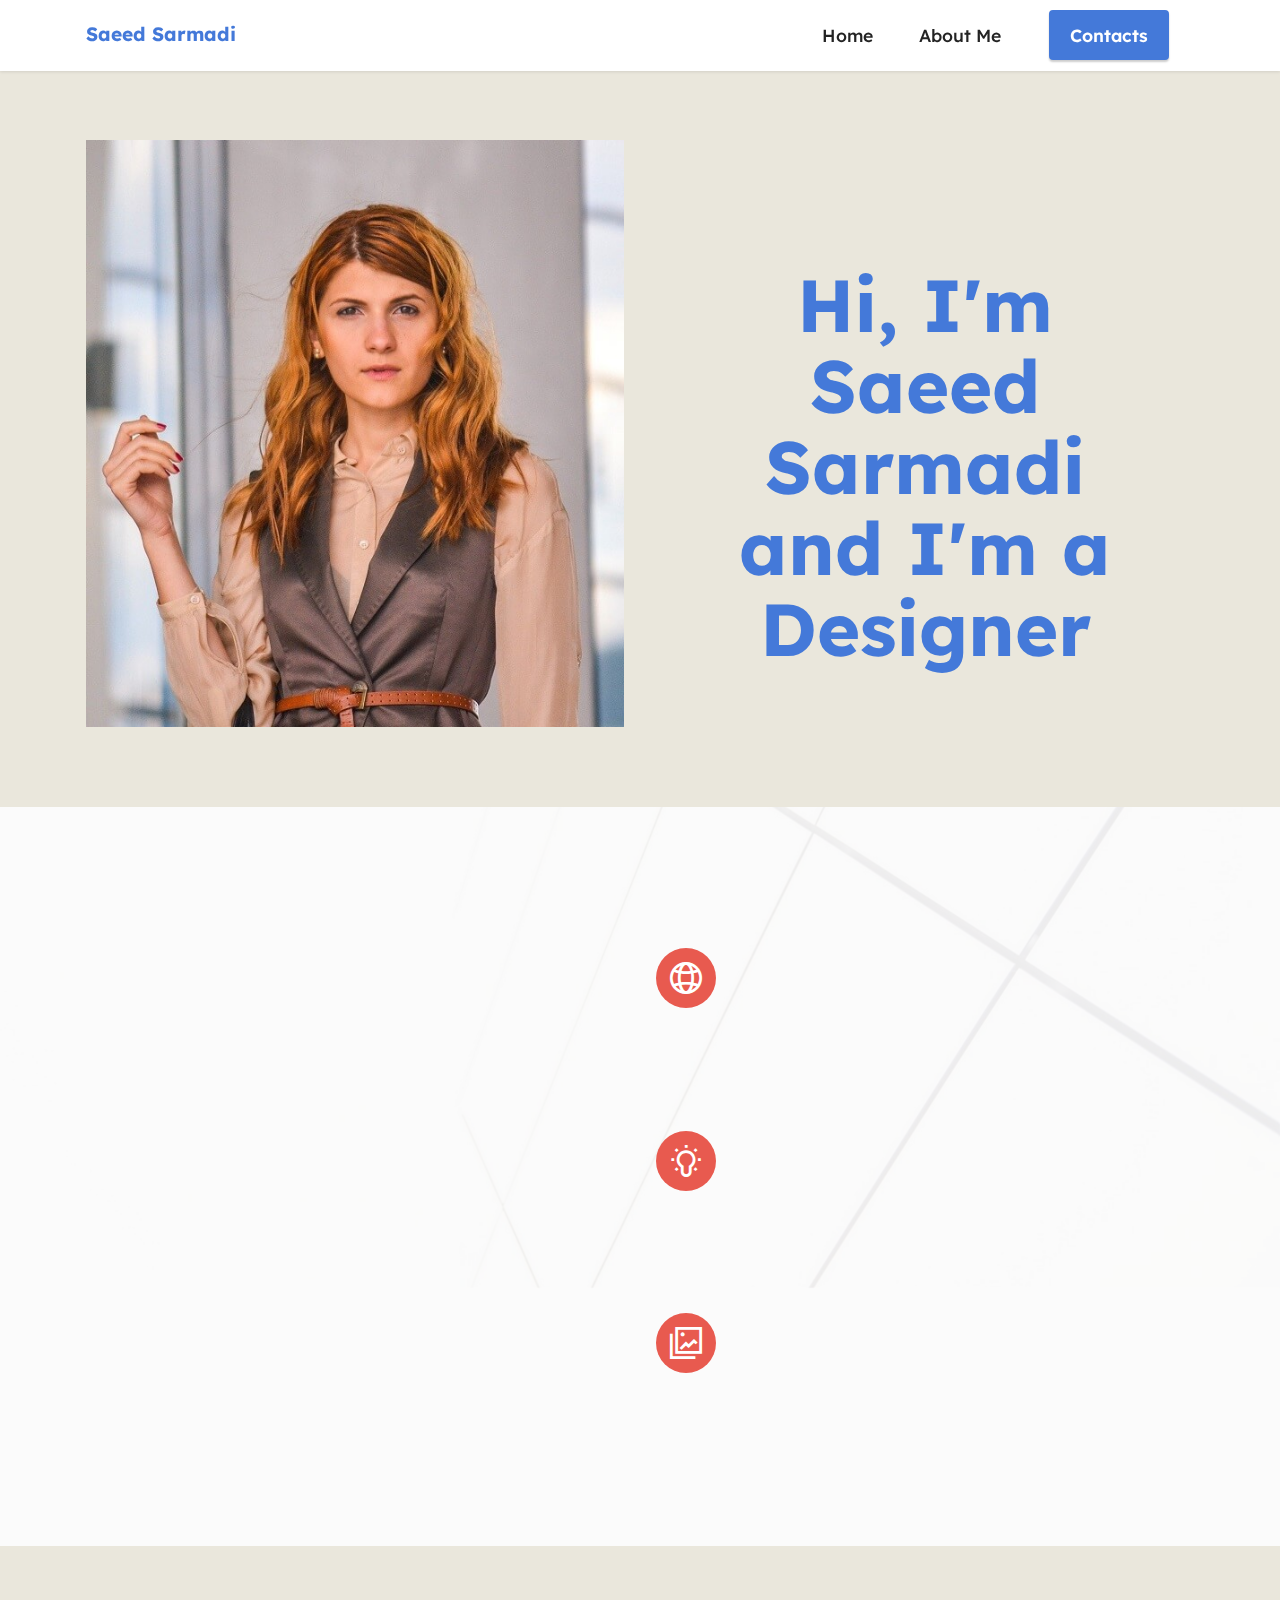
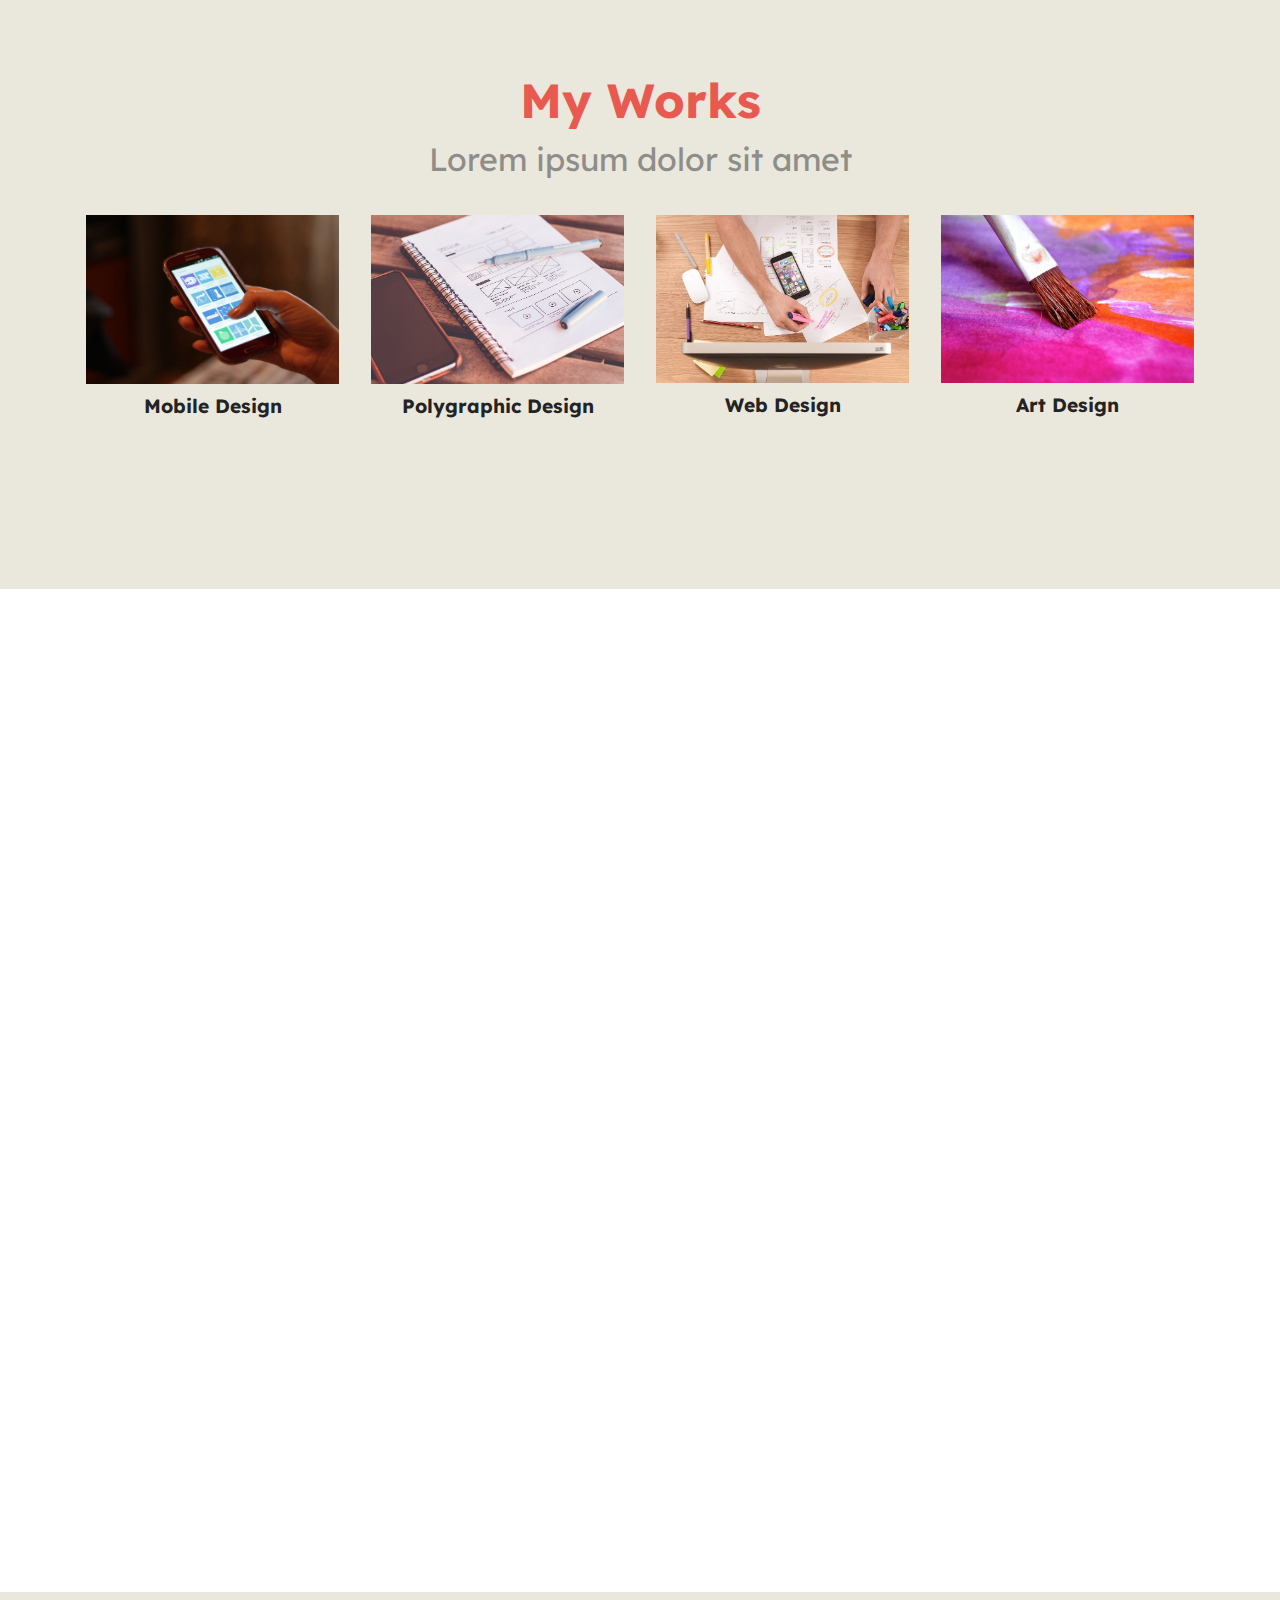
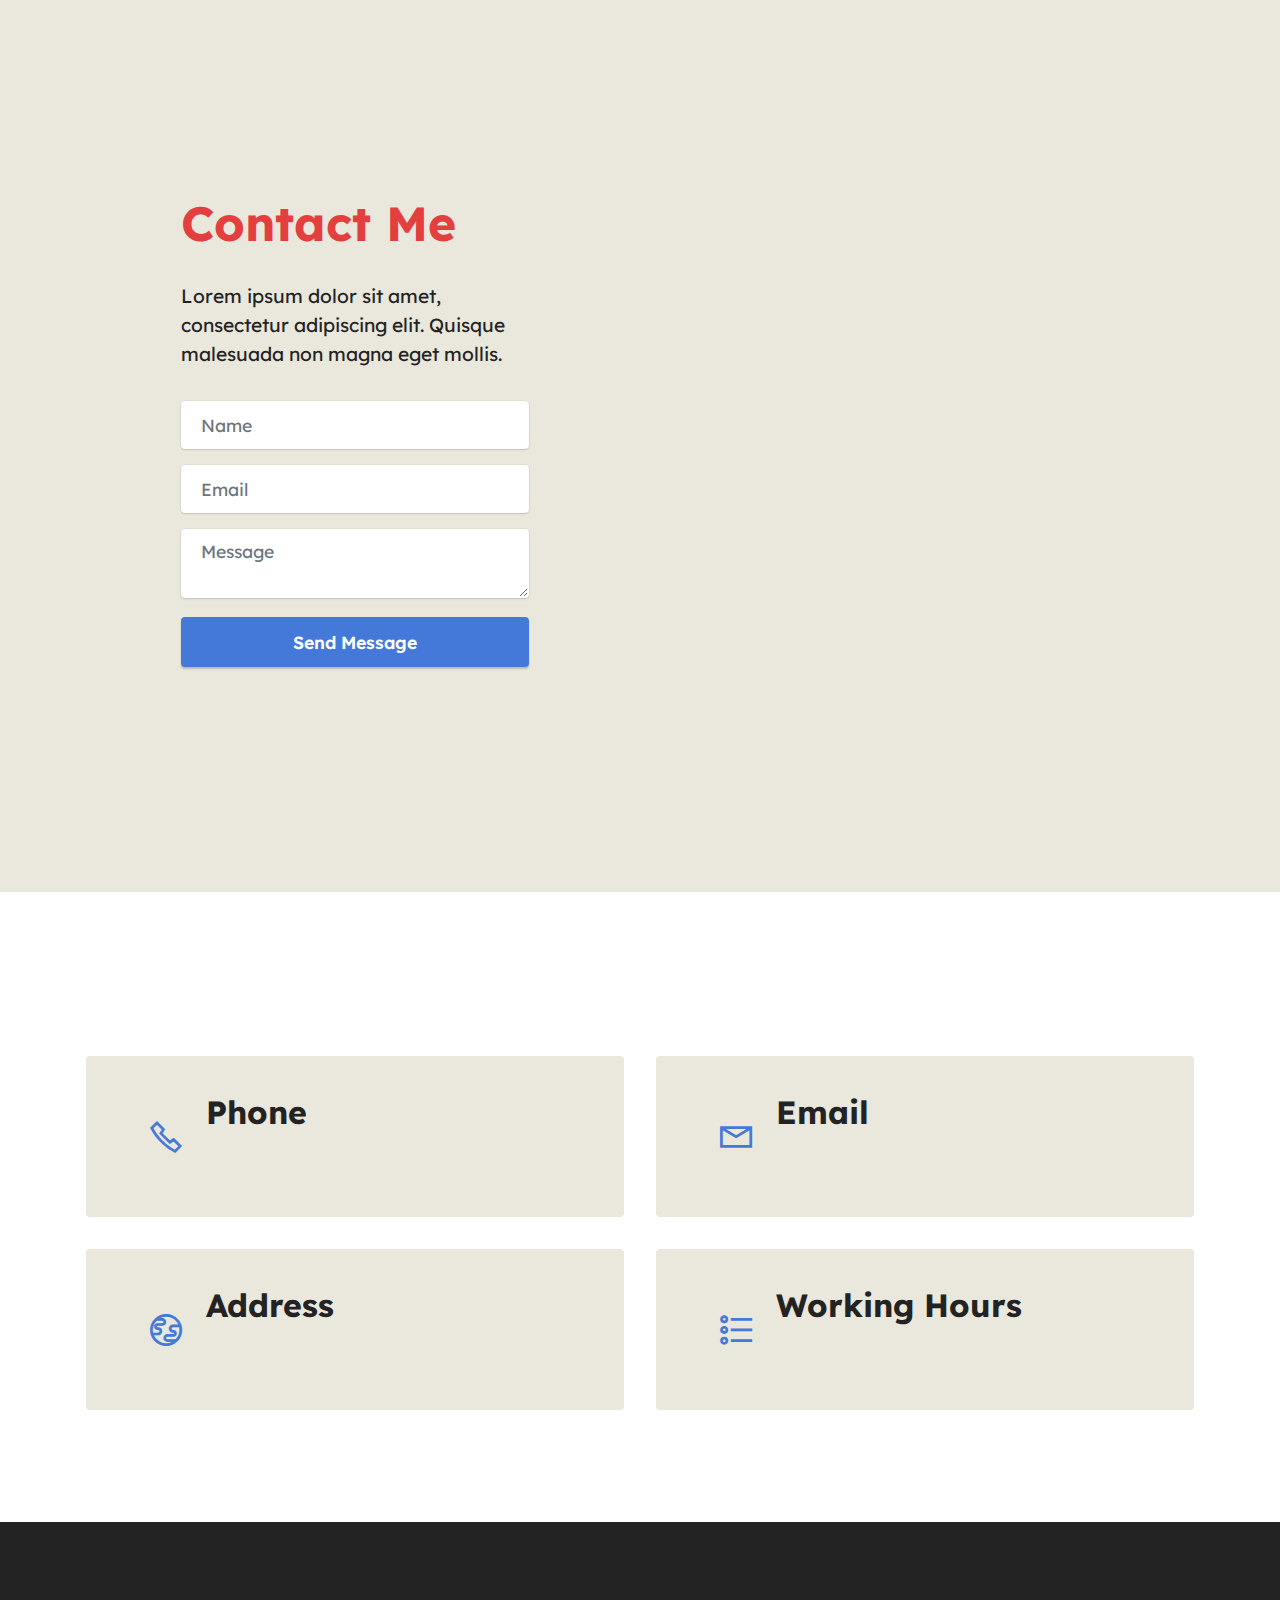
==== index.html @ f4307f9c "first commit" ====
<!DOCTYPE html>
<html  >
<head>
  <!-- Site made with Mobirise Website Builder v5.9.4, https://mobirise.com -->
  <meta charset="UTF-8">
  <meta http-equiv="X-UA-Compatible" content="IE=edge">
  <meta name="generator" content="Mobirise v5.9.4, mobirise.com">
  <meta name="viewport" content="width=device-width, initial-scale=1, minimum-scale=1">
  <link rel="shortcut icon" href="assets/images/logo.png" type="image/x-icon">
  <meta name="description" content="">
  
  
  <title>Home</title>
  <link rel="stylesheet" href="assets/web/assets/mobirise-icons2/mobirise2.css">
  <link rel="stylesheet" href="assets/bootstrap/css/bootstrap.min.css">
  <link rel="stylesheet" href="assets/bootstrap/css/bootstrap-grid.min.css">
  <link rel="stylesheet" href="assets/bootstrap/css/bootstrap-reboot.min.css">
  <link rel="stylesheet" href="assets/parallax/jarallax.css">
  <link rel="stylesheet" href="assets/animatecss/animate.css">
  <link rel="stylesheet" href="assets/dropdown/css/style.css">
  <link rel="stylesheet" href="assets/socicon/css/styles.css">
  <link rel="stylesheet" href="assets/theme/css/style.css">
  <link rel="preload" href="https://fonts.googleapis.com/css?family=Lexend:100,200,300,400,500,600,700,800,900&display=swap" as="style" onload="this.onload=null;this.rel='stylesheet'">
  <noscript><link rel="stylesheet" href="https://fonts.googleapis.com/css?family=Lexend:100,200,300,400,500,600,700,800,900&display=swap"></noscript>
  <link rel="preload" as="style" href="assets/mobirise/css/mbr-additional.css"><link rel="stylesheet" href="assets/mobirise/css/mbr-additional.css" type="text/css">

  
  
  
</head>
<body>
  
  <section data-bs-version="5.1" class="menu menu2 cid-sFF0ciwnEL" once="menu" id="menu2-0">
    
    <nav class="navbar navbar-dropdown navbar-fixed-top navbar-expand-lg">
        <div class="container">
            <div class="navbar-brand">
                
                <span class="navbar-caption-wrap"><a class="navbar-caption text-primary display-7" href="https://mobiri.se">Saeed Sarmadi</a></span>
            </div>
            <button class="navbar-toggler" type="button" data-toggle="collapse" data-bs-toggle="collapse" data-target="#navbarSupportedContent" data-bs-target="#navbarSupportedContent" aria-controls="navbarNavAltMarkup" aria-expanded="false" aria-label="Toggle navigation">
                <div class="hamburger">
                    <span></span>
                    <span></span>
                    <span></span>
                    <span></span>
                </div>
            </button>
            <div class="collapse navbar-collapse" id="navbarSupportedContent">
                <ul class="navbar-nav nav-dropdown" data-app-modern-menu="true"><li class="nav-item"><a class="nav-link link text-black text-primary display-4" href="#top">Home</a></li>
                    <li class="nav-item"><a class="nav-link link text-black text-primary display-4" href="index.html#image1-b">About Me</a></li></ul>
                
                <div class="navbar-buttons mbr-section-btn"><a class="btn btn-secondary display-4" href="index.html#form4-6">
                        Contacts</a></div>
            </div>
        </div>
    </nav>
</section>

<section data-bs-version="5.1" class="header11 cid-sFF0SGinka" id="header11-1">

    

    

    <div class="container">
        <div class="row justify-content-center">
            <div class="col-12 col-md-6 image-wrapper">
                <img class="w-100" src="assets/images/mbr.jpeg" alt="Mobirise Website Builder">
            </div>
            <div class="col-12 col-md">
                <div class="text-wrapper text-center">
                    <h1 class="mbr-section-title mbr-fonts-style mb-3 display-1">
                        <strong>
</strong><div><strong><br></strong></div><div><strong>Hi, I'm Saeed Sarmadi and I'm a Designer</strong></div></h1>
                    
                    
                </div>
            </div>
        </div>
    </div>
</section>

<section data-bs-version="5.1" class="features12 cid-sFF3eJNZDT mbr-parallax-background" id="features13-2">

    
    <div class="mbr-overlay" style="opacity: 0.8; background-color: rgb(250, 250, 250);">
    </div>
    <div class="container">
        <div class="row justify-content-center">
            <div class="col-12 col-lg-6">
                <div class="card-wrapper">
                    <div class="card-box align-left">
                        <h4 class="card-title mbr-fonts-style mb-4 display-1"><strong>What can i do?</strong></h4>
                        <p class="mbr-text mbr-fonts-style mb-4 display-7">
                            Use Mobirise website building software to create multiple sites for commercial and non-profit projects.</p>
                        <div class="mbr-section-btn"><a class="btn btn-primary display-4" href="https://mobiri.se">See my Jobs</a></div>
                    </div>
                </div>
            </div>
            <div class="col-12 col-lg-6">
                <div class="item mbr-flex">
                    <div class="icon-box">
                        <span class="mbr-iconfont mobi-mbri-globe-2 mobi-mbri"></span>
                    </div>
                    <div class="text-box">
                        <h4 class="icon-title mbr-black mbr-fonts-style display-7">
                            <strong>Web Design</strong></h4>
                        <h5 class="icon-text mbr-black mbr-fonts-style display-4">Lorem ipsum dolor sit amet, consectetur adipiscing elit. Quisque malesuada non magna eget mollis. Quisque vehicula, lorem quis sollicitudin mollis, elit enim aliquet lorem,&nbsp;</h5>
                    </div>
                </div>
                <div class="item mbr-flex">
                    <div class="icon-box">
                        <span class="mbr-iconfont mobi-mbri-idea mobi-mbri"></span>
                    </div>
                    <div class="text-box">
                        <h4 class="icon-title mbr-black mbr-fonts-style display-7">
                            <strong>Art Design</strong></h4>
                        <h5 class="icon-text mbr-black mbr-fonts-style display-4">Lorem ipsum dolor sit amet, consectetur adipiscing elit. Quisque malesuada non magna eget mollis. Quisque vehicula, lorem quis sollicitudin mollis, elit enim aliquet lorem,&nbsp;</h5>
                    </div>
                </div>
                <div class="item mbr-flex">
                    <div class="icon-box">
                        <span class="mbr-iconfont mobi-mbri-photo mobi-mbri"></span>
                    </div>
                    <div class="text-box">
                        <h4 class="icon-title mbr-black mbr-fonts-style display-7"><strong>Polygraphic Design</strong></h4>
                        <h5 class="icon-text mbr-black mbr-fonts-style display-4">Lorem ipsum dolor sit amet, consectetur adipiscing elit. Quisque malesuada non magna eget mollis. Quisque vehicula, lorem quis sollicitudin mollis, elit enim aliquet lorem,&nbsp;</h5>
                    </div>
                </div>
            </div>
        </div>
    </div>
</section>

<section data-bs-version="5.1" class="gallery5 mbr-gallery cid-sFF3kfZheU" id="gallery5-3">
    

    

    <div class="container">
        <div class="mbr-section-head">
            <h3 class="mbr-section-title mbr-fonts-style align-center m-0 display-2"><strong>My Works</strong></h3>
            <h4 class="mbr-section-subtitle mbr-fonts-style align-center mb-0 mt-2 display-5">Lorem ipsum dolor sit amet</h4>
        </div>
        <div class="row mbr-gallery mt-4">
            <div class="col-12 col-md-6 col-lg-3 item gallery-image">
                <div class="item-wrapper" data-toggle="modal" data-bs-toggle="modal" data-target="#tPOtA8NbOg-modal" data-bs-target="#tPOtA8NbOg-modal">
                    <img class="w-100" src="assets/images/mbr-596x397.jpg" alt="Mobirise Website Builder" data-slide-to="0" data-bs-slide-to="0" data-target="#lb-tPOtA8NbOg" data-bs-target="#lb-tPOtA8NbOg">
                    <div class="icon-wrapper">
                        <span class="mobi-mbri mobi-mbri-search mbr-iconfont mbr-iconfont-btn"></span>
                    </div>
                </div>
                <h6 class="mbr-item-subtitle mbr-fonts-style align-center mb-2 mt-2 display-7"><strong>Mobile Design</strong></h6>
            </div>
            <div class="col-12 col-md-6 col-lg-3 item gallery-image">
                <div class="item-wrapper" data-toggle="modal" data-bs-toggle="modal" data-target="#tPOtA8NbOg-modal" data-bs-target="#tPOtA8NbOg-modal">
                    <img class="w-100" src="assets/images/mbr-3.jpg" alt="Mobirise Website Builder" data-slide-to="1" data-bs-slide-to="1" data-target="#lb-tPOtA8NbOg" data-bs-target="#lb-tPOtA8NbOg">
                    <div class="icon-wrapper">
                        <span class="mobi-mbri mobi-mbri-search mbr-iconfont mbr-iconfont-btn"></span>
                    </div>
                </div>
                <h6 class="mbr-item-subtitle mbr-fonts-style align-center mb-2 mt-2 display-7"><strong>Polygraphic Design</strong></h6>
            </div>
            <div class="col-12 col-md-6 col-lg-3 item gallery-image">
                <div class="item-wrapper" data-toggle="modal" data-bs-toggle="modal" data-target="#tPOtA8NbOg-modal" data-bs-target="#tPOtA8NbOg-modal">
                    <img class="w-100" src="assets/images/mbr-4.jpg" alt="Mobirise Website Builder" data-slide-to="2" data-bs-slide-to="2" data-target="#lb-tPOtA8NbOg" data-bs-target="#lb-tPOtA8NbOg">
                    <div class="icon-wrapper">
                        <span class="mobi-mbri mobi-mbri-search mbr-iconfont mbr-iconfont-btn"></span>
                    </div>
                </div>
                <h6 class="mbr-item-subtitle mbr-fonts-style align-center mb-2 mt-2 display-7"><strong>Web Design</strong></h6>
            </div>
            <div class="col-12 col-md-6 col-lg-3 item gallery-image">
                <div class="item-wrapper" data-toggle="modal" data-bs-toggle="modal" data-target="#tPOtA8NbOg-modal" data-bs-target="#tPOtA8NbOg-modal">
                    <img class="w-100" src="assets/images/mbr-6.jpg" alt="Mobirise Website Builder" data-slide-to="3" data-bs-slide-to="3" data-target="#lb-tPOtA8NbOg" data-bs-target="#lb-tPOtA8NbOg">
                    <div class="icon-wrapper">
                        <span class="mobi-mbri mobi-mbri-search mbr-iconfont mbr-iconfont-btn"></span>
                    </div>
                </div>
                <h6 class="mbr-item-subtitle mbr-fonts-style align-center mb-2 mt-2 display-7"><strong>Art Design</strong></h6>
            </div>
        </div>

        <div class="modal mbr-slider" tabindex="-1" role="dialog" aria-hidden="true" id="tPOtA8NbOg-modal">
            <div class="modal-dialog" role="document">
                <div class="modal-content">
                    <div class="modal-body">
                        <div class="carousel slide" id="lb-tPOtA8NbOg" data-interval="5000" data-bs-interval="5000">
                            <div class="carousel-inner">
                                <div class="carousel-item active">
                                    <img class="d-block w-100" src="assets/images/mbr-596x397.jpg" alt="Mobirise Website Builder">
                                </div>
                                <div class="carousel-item">
                                    <img class="d-block w-100" src="assets/images/mbr-3.jpg" alt="Mobirise Website Builder">
                                </div>
                                <div class="carousel-item">
                                    <img class="d-block w-100" src="assets/images/mbr-4.jpg" alt="Mobirise Website Builder">
                                </div>
                                <div class="carousel-item">
                                    <img class="d-block w-100" src="assets/images/mbr-6.jpg" alt="Mobirise Website Builder">
                                </div>
                            </div>
                            <ol class="carousel-indicators">
                                <li data-slide-to="0" data-bs-slide-to="0" class="active" data-target="#lb-tPOtA8NbOg" data-bs-target="#lb-tPOtA8NbOg"></li>
                                <li data-slide-to="1" data-bs-slide-to="1" data-target="#lb-tPOtA8NbOg" data-bs-target="#lb-tPOtA8NbOg"></li>
                                <li data-slide-to="2" data-bs-slide-to="2" data-target="#lb-tPOtA8NbOg" data-bs-target="#lb-tPOtA8NbOg"></li>
                                <li data-slide-to="3" data-bs-slide-to="3" data-target="#lb-tPOtA8NbOg" data-bs-target="#lb-tPOtA8NbOg"></li>
                            </ol>
                            <a role="button" href="" class="close" data-dismiss="modal" data-bs-dismiss="modal" aria-label="Close">
                            </a>
                            <a class="carousel-control-prev carousel-control" role="button" data-slide="prev" data-bs-slide="prev" href="#lb-tPOtA8NbOg">
                                <span class="mobi-mbri mobi-mbri-arrow-prev" aria-hidden="true"></span>
                                <span class="sr-only visually-hidden">Previous</span>
                            </a>
                            <a class="carousel-control-next carousel-control" role="button" data-slide="next" data-bs-slide="next" href="#lb-tPOtA8NbOg">
                                <span class="mobi-mbri mobi-mbri-arrow-next" aria-hidden="true"></span>
                                <span class="sr-only visually-hidden">Next</span>
                            </a>
                        </div>
                    </div>
                </div>
            </div>
        </div>
    </div>
</section>

<section data-bs-version="5.1" class="image1 cid-sFF75ZhH2d" id="image1-b">
    

    

    <div class="container">
        <div class="row align-items-center">
            <div class="col-12 col-lg-6">
                <div class="image-wrapper">
                    <img src="assets/images/mbr-3.jpeg" alt="Mobirise Website Builder">
                    
                </div>
            </div>
            <div class="col-12 col-lg">
                <div class="text-wrapper">
                    <h3 class="mbr-section-title mbr-fonts-style mb-3 display-2">
                        <strong>About Me</strong></h3>
                    <p class="mbr-text mbr-fonts-style display-7">Lorem ipsum dolor sit amet, consectetur adipiscing elit. Quisque malesuada non magna eget mollis. Quisque vehicula, lorem quis sollicitudin mollis, elit enim aliquet lorem, vitae maximus turpis tortor a massa. Phasellus id felis a libero condimentum semper sed sit amet arcu. Suspendisse porta dapibus rhoncus. Orci varius natoque penatibus et magnis dis parturient montes, nascetur ridiculus mus.&nbsp;<br>
<br>Suspendisse porta augue in massa euismod, vitae bibendum tellus vestibulum. Phasellus egestas eu neque in mattis. Sed ultricies massa sit amet mollis molestie. Donec dignissim ut lectus sit amet sodales. Integer condimentum dui posuere feugiat finibus. Morbi ligula ante, tempor id dictum ut, dapibus ut nulla. Duis lorem orci, maximus ut tempor non, bibendum eu odio. Cras non metus lectus. Donec vulputate, dui eu ultricies consectetur, est mi tincidunt augue, nec blandit ex nunc sit amet nisl. Nam nibh libero, laoreet interdum blandit vitae, convallis at eros. Aliquam id ex eu magna eleifend facilisis id in risus.</p>
                </div>
            </div>
        </div>
    </div>
</section>

<section data-bs-version="5.1" class="form4 cid-sFF3qL4anb mbr-fullscreen" id="form4-6">

    

    

    <div class="container">
        <div class="row content-wrapper justify-content-center">
            <div class="col-lg-4 offset-lg-1 mbr-form" data-form-type="formoid">
<!--Formbuilder Form-->
<form action="https://mobirise.eu/" method="POST" class="mbr-form form-with-styler" data-form-title="Form Name"><input type="hidden" name="email" data-form-email="true" value="l1pAMgzDBM5Q8cCVy6Zzg2jvqshGVeWscsg3idRzGBzFAwQoeuyy9703PHn36xmCWUkAUX8hFzzl2yGCusIaQM/d/BE6Uei/AnaNVa0RKMrcIxPN0oxM8kXmWzLWpBKs">
<div class="row">
<div hidden="hidden" data-form-alert="" class="alert alert-success col-12">Thanks for filling out the form!</div>
<div hidden="hidden" data-form-alert-danger="" class="alert alert-danger col-12">Oops...! some problem!</div>
</div>
<div class="dragArea row">
<div class="col-lg-12 col-md-12 col-sm-12">
<h1 class="mbr-section-title mb-4 display-2"><strong>Contact Me</strong></h1>
</div>
<div class="col-lg-12 col-md-12 col-sm-12">
<p class="mbr-text mbr-fonts-style mb-4 display-7"> Lorem ipsum dolor sit amet, consectetur adipiscing elit. Quisque malesuada non magna eget mollis.</p>
</div>
<div data-for="name" class="col-lg-12 col-md col-12 form-group mb-3">
<input type="text" name="name" placeholder="Name" data-form-field="name" class="form-control display-7" value="" id="name-form4-6">
</div>
<div data-for="email" class="col-lg-12 col-md col-12 form-group mb-3">
<input type="email" name="email" placeholder="Email" data-form-field="email" class="form-control display-7" value="" id="email-form4-6">
</div>
<div class="col-lg-12 col-md-12 col-sm-12 form-group" data-for="textarea">
<textarea name="textarea" placeholder="Message" data-form-field="textarea" class="form-control display-7" id="textarea-form4-6"></textarea>
</div>
<div class="col-12 col-md-auto mbr-section-btn"><button type="submit" class="btn btn-secondary display-4">Send Message</button></div>
</div>
</form><!--Formbuilder Form-->
</div>
            <div class="col-lg-6 offset-lg-1 col-12">
                <div class="image-wrapper">
                    <img class="w-100" src="assets/images/mbr-2.jpeg" alt="Mobirise Website Builder">
                </div>
            </div>
        </div>
    </div>
</section>

<section data-bs-version="5.1" class="contacts2 cid-sFF3B84VW8" id="contacts2-8">
    <!---->
    
    
    <div class="container">
        <div class="mbr-section-head">
            <h3 class="mbr-section-title mbr-fonts-style align-center mb-0 display-2">
                <strong>My Contacts</strong>
            </h3>
            
        </div>
        <div class="row justify-content-center mt-4">
            <div class="card col-12 col-md-6">
                <div class="card-wrapper">
                    <div class="image-wrapper">
                        <span class="mbr-iconfont mobi-mbri-phone mobi-mbri"></span>
                    </div>
                    <div class="text-wrapper">
                        <h6 class="card-title mbr-fonts-style mb-1 display-5">
                            <strong>Phone</strong>
                        </h6>
                        <p class="mbr-text mbr-fonts-style display-7">
                            <a href="tel:+12345678910" class="text-primary">0 (800) 123 45 67</a>
                        </p>
                    </div>
                </div>
            </div>
            <div class="card col-12 col-md-6">
                <div class="card-wrapper">
                    <div class="image-wrapper">
                        <span class="mbr-iconfont mobi-mbri-letter mobi-mbri"></span>
                    </div>
                    <div class="text-wrapper">
                        <h6 class="card-title mbr-fonts-style mb-1 display-5">
                            <strong>Email</strong>
                        </h6>
                        <p class="mbr-text mbr-fonts-style display-7">
                            <a href="mailto:info@site.com" class="text-primary">info@site.com</a>
                        </p>
                    </div>
                </div>
            </div>
            <div class="card col-12 col-md-6">
                <div class="card-wrapper">
                    <div class="image-wrapper">
                        <span class="mbr-iconfont mobi-mbri-globe mobi-mbri"></span>
                    </div>
                    <div class="text-wrapper">
                        <h6 class="card-title mbr-fonts-style mb-1 display-5">
                            <strong>Address</strong>
                        </h6>
                        <p class="mbr-text mbr-fonts-style display-7">
                            4100 Ross Street, Okawville, IL
                        </p>
                    </div>
                </div>
            </div>
            <div class="card col-12 col-md-6">
                <div class="card-wrapper">
                    <div class="image-wrapper">
                        <span class="mbr-iconfont mobi-mbri-bulleted-list mobi-mbri"></span>
                    </div>
                    <div class="text-wrapper">
                        <h6 class="card-title mbr-fonts-style mb-1 display-5">
                            <strong>Working Hours</strong>
                        </h6>
                        <p class="mbr-text mbr-fonts-style display-7">
                            9:00 - 18:00
                        </p>
                    </div>
                </div>
            </div>
        </div>
    </div>
</section>

<section data-bs-version="5.1" class="footer7 cid-sFF3CYc3p7" once="footers" id="footer7-9">

    

    

    <div class="container">
        <div class="media-container-row align-center mbr-white">
            <div class="col-12">
                <p class="mbr-text mb-0 mbr-fonts-style display-7">
                    © Copyright 2025 Mobirise - All Rights Reserved
                </p>
            </div>
        </div>
    </div>
</section><section class="display-7" style="padding: 0;align-items: center;justify-content: center;flex-wrap: wrap;    align-content: center;display: flex;position: relative;height: 4rem;"><a href="https://mobiri.se/593083" style="flex: 1 1;height: 4rem;position: absolute;width: 100%;z-index: 1;"><img alt="" style="height: 4rem;" src="[data-uri]"></a><p style="margin: 0;text-align: center;" class="display-7">&#8204;</p><a style="z-index:1" href="https://mobirise.com/html-editor.html">HTML Editor</a></section><script src="assets/bootstrap/js/bootstrap.bundle.min.js"></script>  <script src="assets/parallax/jarallax.js"></script>  <script src="assets/smoothscroll/smooth-scroll.js"></script>  <script src="assets/ytplayer/index.js"></script>  <script src="assets/dropdown/js/navbar-dropdown.js"></script>  <script src="assets/theme/js/script.js"></script>  <script src="assets/formoid/formoid.min.js"></script>  
  
  
  <input name="animation" type="hidden">
  </body>
</html>
---- assets/web/assets/mobirise-icons2/mobirise2.css ----
@font-face {
  font-family: 'Moririse2';
  font-display: swap;
  src:  url('mobirise2.eot?f2bix4');
  src:  url('mobirise2.eot?f2bix4#iefix') format('embedded-opentype'),
    url('mobirise2.ttf?f2bix4') format('truetype'),
    url('mobirise2.woff?f2bix4') format('woff'),
    url('mobirise2.svg?f2bix4#mobirise2') format('svg');
  font-weight: normal;
  font-style: normal;
}

[class^="mobi-"], [class*=" mobi-"] {
  /* use !important to prevent issues with browser extensions that change fonts */
  font-family: 'Moririse2' !important;
  speak: none;
  font-style: normal;
  font-weight: normal;
  font-variant: normal;
  text-transform: none;
  line-height: 1;

  /* Better Font Rendering =========== */
  -webkit-font-smoothing: antialiased;
  -moz-osx-font-smoothing: grayscale;
}

.mobi-mbri-add-submenu:before {
  content: "\e900";
}
.mobi-mbri-alert:before {
  content: "\e901";
}
.mobi-mbri-align-center:before {
  content: "\e902";
}
.mobi-mbri-align-justify:before {
  content: "\e903";
}
.mobi-mbri-align-left:before {
  content: "\e904";
}
.mobi-mbri-align-right:before {
  content: "\e905";
}
.mobi-mbri-android:before {
  content: "\e906";
}
.mobi-mbri-apple:before {
  content: "\e907";
}
.mobi-mbri-arrow-down:before {
  content: "\e908";
}
.mobi-mbri-arrow-next:before {
  content: "\e909";
}
.mobi-mbri-arrow-prev:before {
  content: "\e90a";
}
.mobi-mbri-arrow-up:before {
  content: "\e90b";
}
.mobi-mbri-bold:before {
  content: "\e90c";
}
.mobi-mbri-bookmark:before {
  content: "\e90d";
}
.mobi-mbri-bootstrap:before {
  content: "\e90e";
}
.mobi-mbri-briefcase:before {
  content: "\e90f";
}
.mobi-mbri-browse:before {
  content: "\e910";
}
.mobi-mbri-bulleted-list:before {
  content: "\e911";
}
.mobi-mbri-calendar:before {
  content: "\e912";
}
.mobi-mbri-camera:before {
  content: "\e913";
}
.mobi-mbri-cart-add:before {
  content: "\e914";
}
.mobi-mbri-cart-full:before {
  content: "\e915";
}
.mobi-mbri-cash:before {
  content: "\e916";
}
.mobi-mbri-change-style:before {
  content: "\e917";
}
.mobi-mbri-chat:before {
  content: "\e918";
}
.mobi-mbri-clock:before {
  content: "\e919";
}
.mobi-mbri-close:before {
  content: "\e91a";
}
.mobi-mbri-cloud:before {
  content: "\e91b";
}
.mobi-mbri-code:before {
  content: "\e91c";
}
.mobi-mbri-contact-form:before {
  content: "\e91d";
}
.mobi-mbri-credit-card:before {
  content: "\e91e";
}
.mobi-mbri-cursor-click:before {
  content: "\e91f";
}
.mobi-mbri-cust-feedback:before {
  content: "\e920";
}
.mobi-mbri-database:before {
  content: "\e921";
}
.mobi-mbri-delivery:before {
  content: "\e922";
}
.mobi-mbri-desktop:before {
  content: "\e923";
}
.mobi-mbri-devices:before {
  content: "\e924";
}
.mobi-mbri-down:before {
  content: "\e925";
}
.mobi-mbri-download-2:before {
  content: "\e926";
}
.mobi-mbri-download:before {
  content: "\e927";
}
.mobi-mbri-drag-n-drop-2:before {
  content: "\e928";
}
.mobi-mbri-drag-n-drop:before {
  content: "\e929";
}
.mobi-mbri-edit-2:before {
  content: "\e92a";
}
.mobi-mbri-edit:before {
  content: "\e92b";
}
.mobi-mbri-error:before {
  content: "\e92c";
}
.mobi-mbri-extension:before {
  content: "\e92d";
}
.mobi-mbri-features:before {
  content: "\e92e";
}
.mobi-mbri-file:before {
  content: "\e92f";
}
.mobi-mbri-flag:before {
  content: "\e930";
}
.mobi-mbri-folder:before {
  content: "\e931";
}
.mobi-mbri-gift:before {
  content: "\e932";
}
.mobi-mbri-github:before {
  content: "\e933";
}
.mobi-mbri-globe-2:before {
  content: "\e934";
}
.mobi-mbri-globe:before {
  content: "\e935";
}
.mobi-mbri-growing-chart:before {
  content: "\e936";
}
.mobi-mbri-hearth:before {
  content: "\e937";
}
.mobi-mbri-help:before {
  content: "\e938";
}
.mobi-mbri-home:before {
  content: "\e939";
}
.mobi-mbri-hot-cup:before {
  content: "\e93a";
}
.mobi-mbri-idea:before {
  content: "\e93b";
}
.mobi-mbri-image-gallery:before {
  content: "\e93c";
}
.mobi-mbri-image-slider:before {
  content: "\e93d";
}
.mobi-mbri-info:before {
  content: "\e93e";
}
.mobi-mbri-italic:before {
  content: "\e93f";
}
.mobi-mbri-key:before {
  content: "\e940";
}
.mobi-mbri-laptop:before {
  content: "\e941";
}
.mobi-mbri-layers:before {
  content: "\e942";
}
.mobi-mbri-left-right:before {
  content: "\e943";
}
.mobi-mbri-left:before {
  content: "\e944";
}
.mobi-mbri-letter:before {
  content: "\e945";
}
.mobi-mbri-like:before {
  content: "\e946";
}
.mobi-mbri-link:before {
  content: "\e947";
}
.mobi-mbri-lock:before {
  content: "\e948";
}
.mobi-mbri-login:before {
  content: "\e949";
}
.mobi-mbri-logout:before {
  content: "\e94a";
}
.mobi-mbri-magic-stick:before {
  content: "\e94b";
}
.mobi-mbri-map-pin:before {
  content: "\e94c";
}
.mobi-mbri-menu:before {
  content: "\e94d";
}
.mobi-mbri-mobile-2:before {
  content: "\e94e";
}
.mobi-mbri-mobile-horizontal:before {
  content: "\e94f";
}
.mobi-mbri-mobile:before {
  content: "\e950";
}
.mobi-mbri-mobirise:before {
  content: "\e951";
}
.mobi-mbri-more-horizontal:before {
  content: "\e952";
}
.mobi-mbri-more-vertical:before {
  content: "\e953";
}
.mobi-mbri-music:before {
  content: "\e954";
}
.mobi-mbri-new-file:before {
  content: "\e955";
}
.mobi-mbri-numbered-list:before {
  content: "\e956";
}
.mobi-mbri-opened-folder:before {
  content: "\e957";
}
.mobi-mbri-pages:before {
  content: "\e958";
}
.mobi-mbri-paper-plane:before {
  content: "\e959";
}
.mobi-mbri-paperclip:before {
  content: "\e95a";
}
.mobi-mbri-phone:before {
  content: "\e95b";
}
.mobi-mbri-photo:before {
  content: "\e95c";
}
.mobi-mbri-photos:before {
  content: "\e95d";
}
.mobi-mbri-pin:before {
  content: "\e95e";
}
.mobi-mbri-play:before {
  content: "\e95f";
}
.mobi-mbri-plus:before {
  content: "\e960";
}
.mobi-mbri-preview:before {
  content: "\e961";
}
.mobi-mbri-print:before {
  content: "\e962";
}
.mobi-mbri-protect:before {
  content: "\e963";
}
.mobi-mbri-question:before {
  content: "\e964";
}
.mobi-mbri-quote-left:before {
  content: "\e965";
}
.mobi-mbri-quote-right:before {
  content: "\e966";
}
.mobi-mbri-redo:before {
  content: "\e967";
}
.mobi-mbri-refresh:before {
  content: "\e968";
}
.mobi-mbri-responsive-2:before {
  content: "\e969";
}
.mobi-mbri-responsive:before {
  content: "\e96a";
}
.mobi-mbri-right:before {
  content: "\e96b";
}
.mobi-mbri-rocket:before {
  content: "\e96c";
}
.mobi-mbri-sad-face:before {
  content: "\e96d";
}
.mobi-mbri-sale:before {
  content: "\e96e";
}
.mobi-mbri-save:before {
  content: "\e96f";
}
.mobi-mbri-search:before {
  content: "\e970";
}
.mobi-mbri-setting-2:before {
  content: "\e971";
}
.mobi-mbri-setting-3:before {
  content: "\e972";
}
.mobi-mbri-setting:before {
  content: "\e973";
}
.mobi-mbri-share:before {
  content: "\e974";
}
.mobi-mbri-shopping-bag:before {
  content: "\e975";
}
.mobi-mbri-shopping-basket:before {
  content: "\e976";
}
.mobi-mbri-shopping-cart:before {
  content: "\e977";
}
.mobi-mbri-sites:before {
  content: "\e978";
}
.mobi-mbri-smile-face:before {
  content: "\e979";
}
.mobi-mbri-speed:before {
  content: "\e97a";
}
.mobi-mbri-star:before {
  content: "\e97b";
}
.mobi-mbri-success:before {
  content: "\e97c";
}
.mobi-mbri-sun:before {
  content: "\e97d";
}
.mobi-mbri-sun2:before {
  content: "\e97e";
}
.mobi-mbri-tablet-vertical:before {
  content: "\e97f";
}
.mobi-mbri-tablet:before {
  content: "\e980";
}
.mobi-mbri-target:before {
  content: "\e981";
}
.mobi-mbri-timer:before {
  content: "\e982";
}
.mobi-mbri-to-ftp:before {
  content: "\e983";
}
.mobi-mbri-to-local-drive:before {
  content: "\e984";
}
.mobi-mbri-touch-swipe:before {
  content: "\e985";
}
.mobi-mbri-touch:before {
  content: "\e986";
}
.mobi-mbri-trash:before {
  content: "\e987";
}
.mobi-mbri-underline:before {
  content: "\e988";
}
.mobi-mbri-undo:before {
  content: "\e989";
}
.mobi-mbri-unlink:before {
  content: "\e98a";
}
.mobi-mbri-unlock:before {
  content: "\e98b";
}
.mobi-mbri-up-down:before {
  content: "\e98c";
}
.mobi-mbri-up:before {
  content: "\e98d";
}
.mobi-mbri-update:before {
  content: "\e98e";
}
.mobi-mbri-upload-2:before {
  content: "\e98f";
}
.mobi-mbri-upload:before {
  content: "\e990";
}
.mobi-mbri-user-2:before {
  content: "\e991";
}
.mobi-mbri-user:before {
  content: "\e992";
}
.mobi-mbri-users:before {
  content: "\e993";
}
.mobi-mbri-video-play:before {
  content: "\e994";
}
.mobi-mbri-video:before {
  content: "\e995";
}
.mobi-mbri-watch:before {
  content: "\e996";
}
.mobi-mbri-website-theme-2:before {
  content: "\e997";
}
.mobi-mbri-website-theme:before {
  content: "\e998";
}
.mobi-mbri-wifi:before {
  content: "\e999";
}
.mobi-mbri-windows:before {
  content: "\e99a";
}
.mobi-mbri-zoom-in:before {
  content: "\e99b";
}
.mobi-mbri-zoom-out:before {
  content: "\e99c";
}
---- assets/parallax/jarallax.css ----
.jarallax {
    position: relative;
    z-index: 0;
}
.jarallax > .jarallax-img {
    position: absolute;
    object-fit: cover;
    /* support for plugin https://github.com/bfred-it/object-fit-images */
    font-family: 'object-fit: cover;';
    top: 0;
    left: 0;
    width: 100%;
    height: 100%;
    z-index: -1;
}
---- assets/dropdown/css/style.css ----
.navbar-dropdown {
  left: 0;
  padding: 0;
  position: absolute;
  right: 0;
  top: 0;
  transition: all 0.45s ease;
  z-index: 1030;
  background: #282828; }
  .navbar-dropdown .navbar-logo {
    margin-right: 0.8rem;
    transition: margin 0.3s ease-in-out;
    vertical-align: middle; }
    .navbar-dropdown .navbar-logo img {
      height: 3.125rem;
      transition: all 0.3s ease-in-out; }
    .navbar-dropdown .navbar-logo.mbr-iconfont {
      font-size: 3.125rem;
      line-height: 3.125rem; }
  .navbar-dropdown .navbar-caption {
    font-weight: 700;
    white-space: normal;
    vertical-align: -4px;
    line-height: 3.125rem !important; }
    .navbar-dropdown .navbar-caption, .navbar-dropdown .navbar-caption:hover {
      color: inherit;
      text-decoration: none; }
  .navbar-dropdown .mbr-iconfont + .navbar-caption {
    vertical-align: -1px; }
  .navbar-dropdown.navbar-fixed-top {
    position: fixed; }
  .navbar-dropdown .navbar-brand span {
    vertical-align: -4px; }
  .navbar-dropdown.bg-color.transparent {
    background: none; }
  .navbar-dropdown.navbar-short .navbar-brand {
    padding: 0.625rem 0; }
    .navbar-dropdown.navbar-short .navbar-brand span {
      vertical-align: -1px; }
  .navbar-dropdown.navbar-short .navbar-caption {
    line-height: 2.375rem !important;
    vertical-align: -2px; }
  .navbar-dropdown.navbar-short .navbar-logo {
    margin-right: 0.5rem; }
    .navbar-dropdown.navbar-short .navbar-logo img {
      height: 2.375rem; }
    .navbar-dropdown.navbar-short .navbar-logo.mbr-iconfont {
      font-size: 2.375rem;
      line-height: 2.375rem; }
  .navbar-dropdown.navbar-short .mbr-table-cell {
    height: 3.625rem; }
  .navbar-dropdown .navbar-close {
    left: 0.6875rem;
    position: fixed;
    top: 0.75rem;
    z-index: 1000; }
  .navbar-dropdown .hamburger-icon {
    content: "";
    display: inline-block;
    vertical-align: middle;
    width: 16px;
    -webkit-box-shadow: 0 -6px 0 1px #282828,0 0 0 1px #282828,0 6px 0 1px #282828;
    -moz-box-shadow: 0 -6px 0 1px #282828,0 0 0 1px #282828,0 6px 0 1px #282828;
    box-shadow: 0 -6px 0 1px #282828,0 0 0 1px #282828,0 6px 0 1px #282828; }

.dropdown-menu .dropdown-toggle[data-toggle="dropdown-submenu"]::after {
  border-bottom: 0.35em solid transparent;
  border-left: 0.35em solid;
  border-right: 0;
  border-top: 0.35em solid transparent;
  margin-left: 0.3rem; }

.dropdown-menu .dropdown-item:focus {
  outline: 0; }

.nav-dropdown {
  font-size: 0.75rem;
  font-weight: 500;
  height: auto !important; }
  .nav-dropdown .nav-btn {
    padding-left: 1rem; }
  .nav-dropdown .link {
    margin: .667em 1.667em;
    font-weight: 500;
    padding: 0;
    transition: color .2s ease-in-out; }
    .nav-dropdown .link.dropdown-toggle {
      margin-right: 2.583em; }
      .nav-dropdown .link.dropdown-toggle::after {
        margin-left: .25rem;
        border-top: 0.35em solid;
        border-right: 0.35em solid transparent;
        border-left: 0.35em solid transparent;
        border-bottom: 0; }
      .nav-dropdown .link.dropdown-toggle[aria-expanded="true"] {
        margin: 0;
        padding: 0.667em 3.263em  0.667em 1.667em; }
  .nav-dropdown .link::after,
  .nav-dropdown .dropdown-item::after {
    color: inherit; }
  .nav-dropdown .btn {
    font-size: 0.75rem;
    font-weight: 700;
    letter-spacing: 0;
    margin-bottom: 0;
    padding-left: 1.25rem;
    padding-right: 1.25rem; }
  .nav-dropdown .dropdown-menu {
    border-radius: 0;
    border: 0;
    left: 0;
    margin: 0;
    padding-bottom: 1.25rem;
    padding-top: 1.25rem;
    position: relative; }
  .nav-dropdown .dropdown-submenu {
    margin-left: 0.125rem;
    top: 0; }
  .nav-dropdown .dropdown-item {
    font-weight: 500;
    line-height: 2;
    padding: 0.3846em 4.615em 0.3846em 1.5385em;
    position: relative;
    transition: color .2s ease-in-out, background-color .2s ease-in-out; }
    .nav-dropdown .dropdown-item::after {
      margin-top: -0.3077em;
      position: absolute;
      right: 1.1538em;
      top: 50%; }
    .nav-dropdown .dropdown-item:focus, .nav-dropdown .dropdown-item:hover {
      background: none; }

@media (max-width: 767px) {
  .nav-dropdown.navbar-toggleable-sm {
    bottom: 0;
    display: none;
    left: 0;
    overflow-x: hidden;
    position: fixed;
    top: 0;
    transform: translateX(-100%);
    -ms-transform: translateX(-100%);
    -webkit-transform: translateX(-100%);
    width: 18.75rem;
    z-index: 999; } }
.nav-dropdown.navbar-toggleable-xl {
  bottom: 0;
  display: none;
  left: 0;
  overflow-x: hidden;
  position: fixed;
  top: 0;
  transform: translateX(-100%);
  -ms-transform: translateX(-100%);
  -webkit-transform: translateX(-100%);
  width: 18.75rem;
  z-index: 999; }

.nav-dropdown-sm {
  display: block !important;
  overflow-x: hidden;
  overflow: auto;
  padding-top: 3.875rem; }
  .nav-dropdown-sm::after {
    content: "";
    display: block;
    height: 3rem;
    width: 100%; }
  .nav-dropdown-sm.collapse.in ~ .navbar-close {
    display: block !important; }
  .nav-dropdown-sm.collapsing, .nav-dropdown-sm.collapse.in {
    transform: translateX(0);
    -ms-transform: translateX(0);
    -webkit-transform: translateX(0);
    transition: all 0.25s ease-out;
    -webkit-transition: all 0.25s ease-out;
    background: #282828; }
  .nav-dropdown-sm.collapsing[aria-expanded="false"] {
    transform: translateX(-100%);
    -ms-transform: translateX(-100%);
    -webkit-transform: translateX(-100%); }
  .nav-dropdown-sm .nav-item {
    display: block;
    margin-left: 0 !important;
    padding-left: 0; }
  .nav-dropdown-sm .link,
  .nav-dropdown-sm .dropdown-item {
    border-top: 1px dotted rgba(255, 255, 255, 0.1);
    font-size: 0.8125rem;
    line-height: 1.6;
    margin: 0 !important;
    padding: 0.875rem 2.4rem 0.875rem 1.5625rem !important;
    position: relative;
    white-space: normal; }
    .nav-dropdown-sm .link:focus, .nav-dropdown-sm .link:hover,
    .nav-dropdown-sm .dropdown-item:focus,
    .nav-dropdown-sm .dropdown-item:hover {
      background: rgba(0, 0, 0, 0.2) !important;
      color: #c0a375; }
  .nav-dropdown-sm .nav-btn {
    position: relative;
    padding: 1.5625rem 1.5625rem 0 1.5625rem; }
    .nav-dropdown-sm .nav-btn::before {
      border-top: 1px dotted rgba(255, 255, 255, 0.1);
      content: "";
      left: 0;
      position: absolute;
      top: 0;
      width: 100%; }
    .nav-dropdown-sm .nav-btn + .nav-btn {
      padding-top: 0.625rem; }
      .nav-dropdown-sm .nav-btn + .nav-btn::before {
        display: none; }
  .nav-dropdown-sm .btn {
    padding: 0.625rem 0; }
  .nav-dropdown-sm .dropdown-toggle[data-toggle="dropdown-submenu"]::after {
    margin-left: .25rem;
    border-top: 0.35em solid;
    border-right: 0.35em solid transparent;
    border-left: 0.35em solid transparent;
    border-bottom: 0; }
  .nav-dropdown-sm .dropdown-toggle[data-toggle="dropdown-submenu"][aria-expanded="true"]::after {
    border-top: 0;
    border-right: 0.35em solid transparent;
    border-left: 0.35em solid transparent;
    border-bottom: 0.35em solid; }
  .nav-dropdown-sm .dropdown-menu {
    margin: 0;
    padding: 0;
    position: relative;
    top: 0;
    left: 0;
    width: 100%;
    border: 0;
    float: none;
    border-radius: 0;
    background: none; }
  .nav-dropdown-sm .dropdown-submenu {
    left: 100%;
    margin-left: 0.125rem;
    margin-top: -1.25rem;
    top: 0; }

.navbar-toggleable-sm .nav-dropdown .dropdown-menu {
  position: absolute; }

.navbar-toggleable-sm .nav-dropdown .dropdown-submenu {
  left: 100%;
  margin-left: 0.125rem;
  margin-top: -1.25rem;
  top: 0; }

.navbar-toggleable-sm.opened .nav-dropdown .dropdown-menu {
  position: relative; }

.navbar-toggleable-sm.opened .nav-dropdown .dropdown-submenu {
  left: 0;
  margin-left: 00rem;
  margin-top: 0rem;
  top: 0; }

.is-builder .nav-dropdown.collapsing {
  transition: none !important; }
---- assets/socicon/css/styles.css ----
@charset "UTF-8";

@font-face {
  font-family: 'Socicon';
  src:  url('../fonts/socicon.eot');
  src:  url('../fonts/socicon.eot?#iefix') format('embedded-opentype'),
    url('../fonts/socicon.woff2') format('woff2'),
    url('../fonts/socicon.ttf') format('truetype'),
    url('../fonts/socicon.woff') format('woff'),
    url('../fonts/socicon.svg#socicon') format('svg');
  font-weight: normal;
  font-style: normal;
  font-display: swap;
}

[data-icon]:before {
  font-family: "socicon" !important;
  content: attr(data-icon);
  font-style: normal !important;
  font-weight: normal !important;
  font-variant: normal !important;
  text-transform: none !important;
  speak: none;
  line-height: 1;
  -webkit-font-smoothing: antialiased;
  -moz-osx-font-smoothing: grayscale;
}

[class^="socicon-"], [class*=" socicon-"] {
  /* use !important to prevent issues with browser extensions that change fonts */
  font-family: 'Socicon' !important;
  speak: none;
  font-style: normal;
  font-weight: normal;
  font-variant: normal;
  text-transform: none;
  line-height: 1;

  /* Better Font Rendering =========== */
  -webkit-font-smoothing: antialiased;
  -moz-osx-font-smoothing: grayscale;
}

.socicon-eitaa:before {
  content: "\e97c";
}
.socicon-soroush:before {
  content: "\e97d";
}
.socicon-bale:before {
  content: "\e97e";
}
.socicon-zazzle:before {
  content: "\e97b";
}
.socicon-society6:before {
  content: "\e97a";
}
.socicon-redbubble:before {
  content: "\e979";
}
.socicon-avvo:before {
  content: "\e978";
}
.socicon-stitcher:before {
  content: "\e977";
}
.socicon-googlehangouts:before {
  content: "\e974";
}
.socicon-dlive:before {
  content: "\e975";
}
.socicon-vsco:before {
  content: "\e976";
}
.socicon-flipboard:before {
  content: "\e973";
}
.socicon-ubuntu:before {
  content: "\e958";
}
.socicon-artstation:before {
  content: "\e959";
}
.socicon-invision:before {
  content: "\e95a";
}
.socicon-torial:before {
  content: "\e95b";
}
.socicon-collectorz:before {
  content: "\e95c";
}
.socicon-seenthis:before {
  content: "\e95d";
}
.socicon-googleplaymusic:before {
  content: "\e95e";
}
.socicon-debian:before {
  content: "\e95f";
}
.socicon-filmfreeway:before {
  content: "\e960";
}
.socicon-gnome:before {
  content: "\e961";
}
.socicon-itchio:before {
  content: "\e962";
}
.socicon-jamendo:before {
  content: "\e963";
}
.socicon-mix:before {
  content: "\e964";
}
.socicon-sharepoint:before {
  content: "\e965";
}
.socicon-tinder:before {
  content: "\e966";
}
.socicon-windguru:before {
  content: "\e967";
}
.socicon-cdbaby:before {
  content: "\e968";
}
.socicon-elementaryos:before {
  content: "\e969";
}
.socicon-stage32:before {
  content: "\e96a";
}
.socicon-tiktok:before {
  content: "\e96b";
}
.socicon-gitter:before {
  content: "\e96c";
}
.socicon-letterboxd:before {
  content: "\e96d";
}
.socicon-threema:before {
  content: "\e96e";
}
.socicon-splice:before {
  content: "\e96f";
}
.socicon-metapop:before {
  content: "\e970";
}
.socicon-naver:before {
  content: "\e971";
}
.socicon-remote:before {
  content: "\e972";
}
.socicon-internet:before {
  content: "\e957";
}
.socicon-moddb:before {
  content: "\e94b";
}
.socicon-indiedb:before {
  content: "\e94c";
}
.socicon-traxsource:before {
  content: "\e94d";
}
.socicon-gamefor:before {
  content: "\e94e";
}
.socicon-pixiv:before {
  content: "\e94f";
}
.socicon-myanimelist:before {
  content: "\e950";
}
.socicon-blackberry:before {
  content: "\e951";
}
.socicon-wickr:before {
  content: "\e952";
}
.socicon-spip:before {
  content: "\e953";
}
.socicon-napster:before {
  content: "\e954";
}
.socicon-beatport:before {
  content: "\e955";
}
.socicon-hackerone:before {
  content: "\e956";
}
.socicon-hackernews:before {
  content: "\e946";
}
.socicon-smashwords:before {
  content: "\e947";
}
.socicon-kobo:before {
  content: "\e948";
}
.socicon-bookbub:before {
  content: "\e949";
}
.socicon-mailru:before {
  content: "\e94a";
}
.socicon-gitlab:before {
  content: "\e945";
}
.socicon-instructables:before {
  content: "\e944";
}
.socicon-portfolio:before {
  content: "\e943";
}
.socicon-codered:before {
  content: "\e940";
}
.socicon-origin:before {
  content: "\e941";
}
.socicon-nextdoor:before {
  content: "\e942";
}
.socicon-udemy:before {
  content: "\e93f";
}
.socicon-livemaster:before {
  content: "\e93e";
}
.socicon-crunchbase:before {
  content: "\e93b";
}
.socicon-homefy:before {
  content: "\e93c";
}
.socicon-calendly:before {
  content: "\e93d";
}
.socicon-realtor:before {
  content: "\e90f";
}
.socicon-tidal:before {
  content: "\e910";
}
.socicon-qobuz:before {
  content: "\e911";
}
.socicon-natgeo:before {
  content: "\e912";
}
.socicon-mastodon:before {
  content: "\e913";
}
.socicon-unsplash:before {
  content: "\e914";
}
.socicon-homeadvisor:before {
  content: "\e915";
}
.socicon-angieslist:before {
  content: "\e916";
}
.socicon-codepen:before {
  content: "\e917";
}
.socicon-slack:before {
  content: "\e918";
}
.socicon-openaigym:before {
  content: "\e919";
}
.socicon-logmein:before {
  content: "\e91a";
}
.socicon-fiverr:before {
  content: "\e91b";
}
.socicon-gotomeeting:before {
  content: "\e91c";
}
.socicon-aliexpress:before {
  content: "\e91d";
}
.socicon-guru:before {
  content: "\e91e";
}
.socicon-appstore:before {
  content: "\e91f";
}
.socicon-homes:before {
  content: "\e920";
}
.socicon-zoom:before {
  content: "\e921";
}
.socicon-alibaba:before {
  content: "\e922";
}
.socicon-craigslist:before {
  content: "\e923";
}
.socicon-wix:before {
  content: "\e924";
}
.socicon-redfin:before {
  content: "\e925";
}
.socicon-googlecalendar:before {
  content: "\e926";
}
.socicon-shopify:before {
  content: "\e927";
}
.socicon-freelancer:before {
  content: "\e928";
}
.socicon-seedrs:before {
  content: "\e929";
}
.socicon-bing:before {
  content: "\e92a";
}
.socicon-doodle:before {
  content: "\e92b";
}
.socicon-bonanza:before {
  content: "\e92c";
}
.socicon-squarespace:before {
  content: "\e92d";
}
.socicon-toptal:before {
  content: "\e92e";
}
.socicon-gust:before {
  content: "\e92f";
}
.socicon-ask:before {
  content: "\e930";
}
.socicon-trulia:before {
  content: "\e931";
}
.socicon-loomly:before {
  content: "\e932";
}
.socicon-ghost:before {
  content: "\e933";
}
.socicon-upwork:before {
  content: "\e934";
}
.socicon-fundable:before {
  content: "\e935";
}
.socicon-booking:before {
  content: "\e936";
}
.socicon-googlemaps:before {
  content: "\e937";
}
.socicon-zillow:before {
  content: "\e938";
}
.socicon-niconico:before {
  content: "\e939";
}
.socicon-toneden:before {
  content: "\e93a";
}
.socicon-augment:before {
  content: "\e908";
}
.socicon-bitbucket:before {
  content: "\e909";
}
.socicon-fyuse:before {
  content: "\e90a";
}
.socicon-yt-gaming:before {
  content: "\e90b";
}
.socicon-sketchfab:before {
  content: "\e90c";
}
.socicon-mobcrush:before {
  content: "\e90d";
}
.socicon-microsoft:before {
  content: "\e90e";
}
.socicon-pandora:before {
  content: "\e907";
}
.socicon-messenger:before {
  content: "\e906";
}
.socicon-gamewisp:before {
  content: "\e905";
}
.socicon-bloglovin:before {
  content: "\e904";
}
.socicon-tunein:before {
  content: "\e903";
}
.socicon-gamejolt:before {
  content: "\e901";
}
.socicon-trello:before {
  content: "\e902";
}
.socicon-spreadshirt:before {
  content: "\e900";
}
.socicon-500px:before {
  content: "\e000";
}
.socicon-8tracks:before {
  content: "\e001";
}
.socicon-airbnb:before {
  content: "\e002";
}
.socicon-alliance:before {
  content: "\e003";
}
.socicon-amazon:before {
  content: "\e004";
}
.socicon-amplement:before {
  content: "\e005";
}
.socicon-android:before {
  content: "\e006";
}
.socicon-angellist:before {
  content: "\e007";
}
.socicon-apple:before {
  content: "\e008";
}
.socicon-appnet:before {
  content: "\e009";
}
.socicon-baidu:before {
  content: "\e00a";
}
.socicon-bandcamp:before {
  content: "\e00b";
}
.socicon-battlenet:before {
  content: "\e00c";
}
.socicon-mixer:before {
  content: "\e00d";
}
.socicon-bebee:before {
  content: "\e00e";
}
.socicon-bebo:before {
  content: "\e00f";
}
.socicon-behance:before {
  content: "\e010";
}
.socicon-blizzard:before {
  content: "\e011";
}
.socicon-blogger:before {
  content: "\e012";
}
.socicon-buffer:before {
  content: "\e013";
}
.socicon-chrome:before {
  content: "\e014";
}
.socicon-coderwall:before {
  content: "\e015";
}
.socicon-curse:before {
  content: "\e016";
}
.socicon-dailymotion:before {
  content: "\e017";
}
.socicon-deezer:before {
  content: "\e018";
}
.socicon-delicious:before {
  content: "\e019";
}
.socicon-deviantart:before {
  content: "\e01a";
}
.socicon-diablo:before {
  content: "\e01b";
}
.socicon-digg:before {
  content: "\e01c";
}
.socicon-discord:before {
  content: "\e01d";
}
.socicon-disqus:before {
  content: "\e01e";
}
.socicon-douban:before {
  content: "\e01f";
}
.socicon-draugiem:before {
  content: "\e020";
}
.socicon-dribbble:before {
  content: "\e021";
}
.socicon-drupal:before {
  content: "\e022";
}
.socicon-ebay:before {
  content: "\e023";
}
.socicon-ello:before {
  content: "\e024";
}
.socicon-endomodo:before {
  content: "\e025";
}
.socicon-envato:before {
  content: "\e026";
}
.socicon-etsy:before {
  content: "\e027";
}
.socicon-facebook:before {
  content: "\e028";
}
.socicon-feedburner:before {
  content: "\e029";
}
.socicon-filmweb:before {
  content: "\e02a";
}
.socicon-firefox:before {
  content: "\e02b";
}
.socicon-flattr:before {
  content: "\e02c";
}
.socicon-flickr:before {
  content: "\e02d";
}
.socicon-formulr:before {
  content: "\e02e";
}
.socicon-forrst:before {
  content: "\e02f";
}
.socicon-foursquare:before {
  content: "\e030";
}
.socicon-friendfeed:before {
  content: "\e031";
}
.socicon-github:before {
  content: "\e032";
}
.socicon-goodreads:before {
  content: "\e033";
}
.socicon-google:before {
  content: "\e034";
}
.socicon-googlescholar:before {
  content: "\e035";
}
.socicon-googlegroups:before {
  content: "\e036";
}
.socicon-googlephotos:before {
  content: "\e037";
}
.socicon-googleplus:before {
  content: "\e038";
}
.socicon-grooveshark:before {
  content: "\e039";
}
.socicon-hackerrank:before {
  content: "\e03a";
}
.socicon-hearthstone:before {
  content: "\e03b";
}
.socicon-hellocoton:before {
  content: "\e03c";
}
.socicon-heroes:before {
  content: "\e03d";
}
.socicon-smashcast:before {
  content: "\e03e";
}
.socicon-horde:before {
  content: "\e03f";
}
.socicon-houzz:before {
  content: "\e040";
}
.socicon-icq:before {
  content: "\e041";
}
.socicon-identica:before {
  content: "\e042";
}
.socicon-imdb:before {
  content: "\e043";
}
.socicon-instagram:before {
  content: "\e044";
}
.socicon-issuu:before {
  content: "\e045";
}
.socicon-istock:before {
  content: "\e046";
}
.socicon-itunes:before {
  content: "\e047";
}
.socicon-keybase:before {
  content: "\e048";
}
.socicon-lanyrd:before {
  content: "\e049";
}
.socicon-lastfm:before {
  content: "\e04a";
}
.socicon-line:before {
  content: "\e04b";
}
.socicon-linkedin:before {
  content: "\e04c";
}
.socicon-livejournal:before {
  content: "\e04d";
}
.socicon-lyft:before {
  content: "\e04e";
}
.socicon-macos:before {
  content: "\e04f";
}
.socicon-mail:before {
  content: "\e050";
}
.socicon-medium:before {
  content: "\e051";
}
.socicon-meetup:before {
  content: "\e052";
}
.socicon-mixcloud:before {
  content: "\e053";
}
.socicon-modelmayhem:before {
  content: "\e054";
}
.socicon-mumble:before {
  content: "\e055";
}
.socicon-myspace:before {
  content: "\e056";
}
.socicon-newsvine:before {
  content: "\e057";
}
.socicon-nintendo:before {
  content: "\e058";
}
.socicon-npm:before {
  content: "\e059";
}
.socicon-odnoklassniki:before {
  content: "\e05a";
}
.socicon-openid:before {
  content: "\e05b";
}
.socicon-opera:before {
  content: "\e05c";
}
.socicon-outlook:before {
  content: "\e05d";
}
.socicon-overwatch:before {
  content: "\e05e";
}
.socicon-patreon:before {
  content: "\e05f";
}
.socicon-paypal:before {
  content: "\e060";
}
.socicon-periscope:before {
  content: "\e061";
}
.socicon-persona:before {
  content: "\e062";
}
.socicon-pinterest:before {
  content: "\e063";
}
.socicon-play:before {
  content: "\e064";
}
.socicon-player:before {
  content: "\e065";
}
.socicon-playstation:before {
  content: "\e066";
}
.socicon-pocket:before {
  content: "\e067";
}
.socicon-qq:before {
  content: "\e068";
}
.socicon-quora:before {
  content: "\e069";
}
.socicon-raidcall:before {
  content: "\e06a";
}
.socicon-ravelry:before {
  content: "\e06b";
}
.socicon-reddit:before {
  content: "\e06c";
}
.socicon-renren:before {
  content: "\e06d";
}
.socicon-researchgate:before {
  content: "\e06e";
}
.socicon-residentadvisor:before {
  content: "\e06f";
}
.socicon-reverbnation:before {
  content: "\e070";
}
.socicon-rss:before {
  content: "\e071";
}
.socicon-sharethis:before {
  content: "\e072";
}
.socicon-skype:before {
  content: "\e073";
}
.socicon-slideshare:before {
  content: "\e074";
}
.socicon-smugmug:before {
  content: "\e075";
}
.socicon-snapchat:before {
  content: "\e076";
}
.socicon-songkick:before {
  content: "\e077";
}
.socicon-soundcloud:before {
  content: "\e078";
}
.socicon-spotify:before {
  content: "\e079";
}
.socicon-stackexchange:before {
  content: "\e07a";
}
.socicon-stackoverflow:before {
  content: "\e07b";
}
.socicon-starcraft:before {
  content: "\e07c";
}
.socicon-stayfriends:before {
  content: "\e07d";
}
.socicon-steam:before {
  content: "\e07e";
}
.socicon-storehouse:before {
  content: "\e07f";
}
.socicon-strava:before {
  content: "\e080";
}
.socicon-streamjar:before {
  content: "\e081";
}
.socicon-stumbleupon:before {
  content: "\e082";
}
.socicon-swarm:before {
  content: "\e083";
}
.socicon-teamspeak:before {
  content: "\e084";
}
.socicon-teamviewer:before {
  content: "\e085";
}
.socicon-technorati:before {
  content: "\e086";
}
.socicon-telegram:before {
  content: "\e087";
}
.socicon-tripadvisor:before {
  content: "\e088";
}
.socicon-tripit:before {
  content: "\e089";
}
.socicon-triplej:before {
  content: "\e08a";
}
.socicon-tumblr:before {
  content: "\e08b";
}
.socicon-twitch:before {
  content: "\e08c";
}
.socicon-twitter:before {
  content: "\e08d";
}
.socicon-uber:before {
  content: "\e08e";
}
.socicon-ventrilo:before {
  content: "\e08f";
}
.socicon-viadeo:before {
  content: "\e090";
}
.socicon-viber:before {
  content: "\e091";
}
.socicon-viewbug:before {
  content: "\e092";
}
.socicon-vimeo:before {
  content: "\e093";
}
.socicon-vine:before {
  content: "\e094";
}
.socicon-vkontakte:before {
  content: "\e095";
}
.socicon-warcraft:before {
  content: "\e096";
}
.socicon-wechat:before {
  content: "\e097";
}
.socicon-weibo:before {
  content: "\e098";
}
.socicon-whatsapp:before {
  content: "\e099";
}
.socicon-wikipedia:before {
  content: "\e09a";
}
.socicon-windows:before {
  content: "\e09b";
}
.socicon-wordpress:before {
  content: "\e09c";
}
.socicon-wykop:before {
  content: "\e09d";
}
.socicon-xbox:before {
  content: "\e09e";
}
.socicon-xing:before {
  content: "\e09f";
}
.socicon-yahoo:before {
  content: "\e0a0";
}
.socicon-yammer:before {
  content: "\e0a1";
}
.socicon-yandex:before {
  content: "\e0a2";
}
.socicon-yelp:before {
  content: "\e0a3";
}
.socicon-younow:before {
  content: "\e0a4";
}
.socicon-youtube:before {
  content: "\e0a5";
}
.socicon-zapier:before {
  content: "\e0a6";
}
.socicon-zerply:before {
  content: "\e0a7";
}
.socicon-zomato:before {
  content: "\e0a8";
}
.socicon-zynga:before {
  content: "\e0a9";
}
---- assets/theme/css/style.css ----
@charset "UTF-8";
section {
  background-color: #ffffff;
}

body {
  font-style: normal;
  line-height: 1.5;
  font-weight: 400;
  color: #232323;
  position: relative;
}

button {
  background-color: transparent;
  border-color: transparent;
}

section,
.container,
.container-fluid {
  position: relative;
  word-wrap: break-word;
}

a.mbr-iconfont:hover {
  text-decoration: none;
}

.article .lead p,
.article .lead ul,
.article .lead ol,
.article .lead pre,
.article .lead blockquote {
  margin-bottom: 0;
}

a {
  font-style: normal;
  font-weight: 400;
  cursor: pointer;
}
a, a:hover {
  text-decoration: none;
}

.mbr-section-title {
  font-style: normal;
  line-height: 1.3;
}

.mbr-section-subtitle {
  line-height: 1.3;
}

.mbr-text {
  font-style: normal;
  line-height: 1.7;
}

h1,
h2,
h3,
h4,
h5,
h6,
.display-1,
.display-2,
.display-4,
.display-5,
.display-7,
span,
p,
a {
  line-height: 1;
  word-break: break-word;
  word-wrap: break-word;
  font-weight: 400;
}

b,
strong {
  font-weight: bold;
}

input:-webkit-autofill, input:-webkit-autofill:hover, input:-webkit-autofill:focus, input:-webkit-autofill:active {
  transition-delay: 9999s;
  -webkit-transition-property: background-color, color;
  transition-property: background-color, color;
}

textarea[type=hidden] {
  display: none;
}

section {
  background-position: 50% 50%;
  background-repeat: no-repeat;
  background-size: cover;
}
section .mbr-background-video,
section .mbr-background-video-preview {
  position: absolute;
  bottom: 0;
  left: 0;
  right: 0;
  top: 0;
}

.hidden {
  visibility: hidden;
}

.mbr-z-index20 {
  z-index: 20;
}

/*! Base colors */
.mbr-white {
  color: #ffffff;
}

.mbr-black {
  color: #111111;
}

.mbr-bg-white {
  background-color: #ffffff;
}

.mbr-bg-black {
  background-color: #000000;
}

/*! Text-aligns */
.align-left {
  text-align: left;
}

.align-center {
  text-align: center;
}

.align-right {
  text-align: right;
}

/*! Font-weight  */
.mbr-light {
  font-weight: 300;
}

.mbr-regular {
  font-weight: 400;
}

.mbr-semibold {
  font-weight: 500;
}

.mbr-bold {
  font-weight: 700;
}

/*! Media  */
.media-content {
  flex-basis: 100%;
}

.media-container-row {
  display: flex;
  flex-direction: row;
  flex-wrap: wrap;
  justify-content: center;
  align-content: center;
  align-items: start;
}
.media-container-row .media-size-item {
  width: 400px;
}

.media-container-column {
  display: flex;
  flex-direction: column;
  flex-wrap: wrap;
  justify-content: center;
  align-content: center;
  align-items: stretch;
}
.media-container-column > * {
  width: 100%;
}

@media (min-width: 992px) {
  .media-container-row {
    flex-wrap: nowrap;
  }
}
figure {
  margin-bottom: 0;
  overflow: hidden;
}

figure[mbr-media-size] {
  transition: width 0.1s;
}

img,
iframe {
  display: block;
  width: 100%;
}

.card {
  background-color: transparent;
  border: none;
}

.card-box {
  width: 100%;
}

.card-img {
  text-align: center;
  flex-shrink: 0;
  -webkit-flex-shrink: 0;
}

.media {
  max-width: 100%;
  margin: 0 auto;
}

.mbr-figure {
  align-self: center;
}

.media-container > div {
  max-width: 100%;
}

.mbr-figure img,
.card-img img {
  width: 100%;
}

@media (max-width: 991px) {
  .media-size-item {
    width: auto !important;
  }

  .media {
    width: auto;
  }

  .mbr-figure {
    width: 100% !important;
  }
}
/*! Buttons */
.mbr-section-btn {
  margin-left: -0.6rem;
  margin-right: -0.6rem;
  font-size: 0;
}

.btn {
  font-weight: 600;
  border-width: 1px;
  font-style: normal;
  margin: 0.6rem 0.6rem;
  white-space: normal;
  transition: all 0.2s ease-in-out;
  display: inline-flex;
  align-items: center;
  justify-content: center;
  word-break: break-word;
}

.btn-sm {
  font-weight: 600;
  letter-spacing: 0px;
  transition: all 0.3s ease-in-out;
}

.btn-md {
  font-weight: 600;
  letter-spacing: 0px;
  transition: all 0.3s ease-in-out;
}

.btn-lg {
  font-weight: 600;
  letter-spacing: 0px;
  transition: all 0.3s ease-in-out;
}

.btn-form {
  margin: 0;
}
.btn-form:hover {
  cursor: pointer;
}

nav .mbr-section-btn {
  margin-left: 0rem;
  margin-right: 0rem;
}

/*! Btn icon margin */
.btn .mbr-iconfont,
.btn.btn-sm .mbr-iconfont {
  order: 1;
  cursor: pointer;
  margin-left: 0.5rem;
  vertical-align: sub;
}

.btn.btn-md .mbr-iconfont,
.btn.btn-md .mbr-iconfont {
  margin-left: 0.8rem;
}

.mbr-regular {
  font-weight: 400;
}

.mbr-semibold {
  font-weight: 500;
}

.mbr-bold {
  font-weight: 700;
}

[type=submit] {
  -webkit-appearance: none;
}

/*! Full-screen */
.mbr-fullscreen .mbr-overlay {
  min-height: 100vh;
}

.mbr-fullscreen {
  display: flex;
  display: -moz-flex;
  display: -ms-flex;
  display: -o-flex;
  align-items: center;
  min-height: 100vh;
  padding-top: 3rem;
  padding-bottom: 3rem;
}

/*! Map */
.map {
  height: 25rem;
  position: relative;
}
.map iframe {
  width: 100%;
  height: 100%;
}

/*! Scroll to top arrow */
.mbr-arrow-up {
  bottom: 25px;
  right: 90px;
  position: fixed;
  text-align: right;
  z-index: 5000;
  color: #ffffff;
  font-size: 22px;
}

.mbr-arrow-up a {
  background: rgba(0, 0, 0, 0.2);
  border-radius: 50%;
  color: #fff;
  display: inline-block;
  height: 60px;
  width: 60px;
  border: 2px solid #fff;
  outline-style: none !important;
  position: relative;
  text-decoration: none;
  transition: all 0.3s ease-in-out;
  cursor: pointer;
  text-align: center;
}
.mbr-arrow-up a:hover {
  background-color: rgba(0, 0, 0, 0.4);
}
.mbr-arrow-up a i {
  line-height: 60px;
}

.mbr-arrow-up-icon {
  display: block;
  color: #fff;
}

.mbr-arrow-up-icon::before {
  content: "›";
  display: inline-block;
  font-family: serif;
  font-size: 22px;
  line-height: 1;
  font-style: normal;
  position: relative;
  top: 6px;
  left: -4px;
  transform: rotate(-90deg);
}

/*! Arrow Down */
.mbr-arrow {
  position: absolute;
  bottom: 45px;
  left: 50%;
  width: 60px;
  height: 60px;
  cursor: pointer;
  background-color: rgba(80, 80, 80, 0.5);
  border-radius: 50%;
  transform: translateX(-50%);
}
@media (max-width: 767px) {
  .mbr-arrow {
    display: none;
  }
}
.mbr-arrow > a {
  display: inline-block;
  text-decoration: none;
  outline-style: none;
  -webkit-animation: arrowdown 1.7s ease-in-out infinite;
          animation: arrowdown 1.7s ease-in-out infinite;
  color: #ffffff;
}
.mbr-arrow > a > i {
  position: absolute;
  top: -2px;
  left: 15px;
  font-size: 2rem;
}

#scrollToTop a i::before {
  content: "";
  position: absolute;
  display: block;
  border-bottom: 2.5px solid #fff;
  border-left: 2.5px solid #fff;
  width: 27.8%;
  height: 27.8%;
  left: 50%;
  top: 51%;
  transform: translateY(-30%) translateX(-50%) rotate(135deg);
}

@keyframes arrowdown {
  0% {
    transform: translateY(0px);
  }
  50% {
    transform: translateY(-5px);
  }
  100% {
    transform: translateY(0px);
  }
}
@-webkit-keyframes arrowdown {
  0% {
    transform: translateY(0px);
  }
  50% {
    transform: translateY(-5px);
  }
  100% {
    transform: translateY(0px);
  }
}
@media (max-width: 500px) {
  .mbr-arrow-up {
    left: 0;
    right: 0;
    text-align: center;
  }
}
/*Gradients animation*/
@keyframes gradient-animation {
  from {
    background-position: 0% 100%;
    -webkit-animation-timing-function: ease-in-out;
            animation-timing-function: ease-in-out;
  }
  to {
    background-position: 100% 0%;
    -webkit-animation-timing-function: ease-in-out;
            animation-timing-function: ease-in-out;
  }
}
@-webkit-keyframes gradient-animation {
  from {
    background-position: 0% 100%;
    -webkit-animation-timing-function: ease-in-out;
            animation-timing-function: ease-in-out;
  }
  to {
    background-position: 100% 0%;
    -webkit-animation-timing-function: ease-in-out;
            animation-timing-function: ease-in-out;
  }
}
.bg-gradient {
  background-size: 200% 200%;
  animation: gradient-animation 5s infinite alternate;
  -webkit-animation: gradient-animation 5s infinite alternate;
}

.menu .navbar-brand {
  display: -webkit-flex;
}
.menu .navbar-brand span {
  display: flex;
  display: -webkit-flex;
}
.menu .navbar-brand .navbar-caption-wrap {
  display: -webkit-flex;
}
.menu .navbar-brand .navbar-logo img {
  display: -webkit-flex;
  width: auto;
}
@media (min-width: 768px) and (max-width: 991px) {
  .menu .navbar-toggleable-sm .navbar-nav {
    display: -ms-flexbox;
  }
}
@media (max-width: 991px) {
  .menu .navbar-collapse {
    max-height: 93.5vh;
  }
  .menu .navbar-collapse.show {
    overflow: auto;
  }
}
@media (min-width: 992px) {
  .menu .navbar-nav.nav-dropdown {
    display: -webkit-flex;
  }
  .menu .navbar-toggleable-sm .navbar-collapse {
    display: -webkit-flex !important;
  }
  .menu .collapsed .navbar-collapse {
    max-height: 93.5vh;
  }
  .menu .collapsed .navbar-collapse.show {
    overflow: auto;
  }
}
@media (max-width: 767px) {
  .menu .navbar-collapse {
    max-height: 80vh;
  }
}

.nav-link .mbr-iconfont {
  margin-right: 0.5rem;
}

.navbar {
  display: -webkit-flex;
  -webkit-flex-wrap: wrap;
  -webkit-align-items: center;
  -webkit-justify-content: space-between;
}

.navbar-collapse {
  -webkit-flex-basis: 100%;
  -webkit-flex-grow: 1;
  -webkit-align-items: center;
}

.nav-dropdown .link {
  padding: 0.667em 1.667em !important;
  margin: 0 !important;
}

.nav {
  display: -webkit-flex;
  -webkit-flex-wrap: wrap;
}

.row {
  display: -webkit-flex;
  -webkit-flex-wrap: wrap;
}

.justify-content-center {
  -webkit-justify-content: center;
}

.form-inline {
  display: -webkit-flex;
}

.card-wrapper {
  -webkit-flex: 1;
}

.carousel-control {
  z-index: 10;
  display: -webkit-flex;
}

.carousel-controls {
  display: -webkit-flex;
}

.media {
  display: -webkit-flex;
}

.form-group:focus {
  outline: none;
}

.jq-selectbox__select {
  padding: 7px 0;
  position: relative;
}

.jq-selectbox__dropdown {
  overflow: hidden;
  border-radius: 10px;
  position: absolute;
  top: 100%;
  left: 0 !important;
  width: 100% !important;
}

.jq-selectbox__trigger-arrow {
  right: 0;
  transform: translateY(-50%);
}

.jq-selectbox li {
  padding: 1.07em 0.5em;
}

input[type=range] {
  padding-left: 0 !important;
  padding-right: 0 !important;
}

.modal-dialog,
.modal-content {
  height: 100%;
}

.modal-dialog .carousel-inner {
  height: calc(100vh - 1.75rem);
}
@media (max-width: 575px) {
  .modal-dialog .carousel-inner {
    height: calc(100vh - 1rem);
  }
}

.carousel-item {
  text-align: center;
}

.carousel-item img {
  margin: auto;
}

.navbar-toggler {
  align-self: flex-start;
  padding: 0.25rem 0.75rem;
  font-size: 1.25rem;
  line-height: 1;
  background: transparent;
  border: 1px solid transparent;
  border-radius: 0.25rem;
}

.navbar-toggler:focus,
.navbar-toggler:hover {
  text-decoration: none;
  box-shadow: none;
}

.navbar-toggler-icon {
  display: inline-block;
  width: 1.5em;
  height: 1.5em;
  vertical-align: middle;
  content: "";
  background: no-repeat center center;
  background-size: 100% 100%;
}

.navbar-toggler-left {
  position: absolute;
  left: 1rem;
}

.navbar-toggler-right {
  position: absolute;
  right: 1rem;
}

.card-img {
  width: auto;
}

.menu .navbar.collapsed:not(.beta-menu) {
  flex-direction: column;
}

.carousel-item.active,
.carousel-item-next,
.carousel-item-prev {
  display: flex;
}

.note-air-layout .dropup .dropdown-menu,
.note-air-layout .navbar-fixed-bottom .dropdown .dropdown-menu {
  bottom: initial !important;
}

html,
body {
  height: auto;
  min-height: 100vh;
}

.dropup .dropdown-toggle::after {
  display: none;
}

.form-asterisk {
  font-family: initial;
  position: absolute;
  top: -2px;
  font-weight: normal;
}

.form-control-label {
  position: relative;
  cursor: pointer;
  margin-bottom: 0.357em;
  padding: 0;
}

.alert {
  color: #ffffff;
  border-radius: 0;
  border: 0;
  font-size: 1.1rem;
  line-height: 1.5;
  margin-bottom: 1.875rem;
  padding: 1.25rem;
  position: relative;
  text-align: center;
}
.alert.alert-form::after {
  background-color: inherit;
  bottom: -7px;
  content: "";
  display: block;
  height: 14px;
  left: 50%;
  margin-left: -7px;
  position: absolute;
  transform: rotate(45deg);
  width: 14px;
}

.form-control {
  background-color: #ffffff;
  background-clip: border-box;
  color: #232323;
  line-height: 1rem !important;
  height: auto;
  padding: 0.6rem 1.2rem;
  transition: border-color 0.25s ease 0s;
  border: 1px solid transparent !important;
  border-radius: 4px;
  box-shadow: rgba(0, 0, 0, 0.07) 0px 1px 1px 0px, rgba(0, 0, 0, 0.07) 0px 1px 3px 0px, rgba(0, 0, 0, 0.03) 0px 0px 0px 1px;
}
.form-active .form-control:invalid {
  border-color: red;
}

form .row {
  margin-left: -0.6rem;
  margin-right: -0.6rem;
}
form .row [class*=col] {
  padding-left: 0.6rem;
  padding-right: 0.6rem;
}

form .mbr-section-btn {
  margin: 0;
  padding-left: 0.6rem;
  padding-right: 0.6rem;
}

form .btn {
  display: flex;
  padding: 0.6rem 1.2rem;
  margin: 0;
}

form .form-check-input {
  margin-top: 0.5;
}

textarea.form-control {
  line-height: 1.5rem !important;
}

.form-group {
  margin-bottom: 1.2rem;
}

.form-control,
form .btn {
  min-height: 48px;
}

.gdpr-block label span.textGDPR input[name=gdpr] {
  top: 7px;
}

.form-control:focus {
  box-shadow: none;
}

:focus {
  outline: none;
}

.mbr-overlay {
  background-color: #000;
  bottom: 0;
  left: 0;
  opacity: 0.5;
  position: absolute;
  right: 0;
  top: 0;
  z-index: 0;
  pointer-events: none;
}

blockquote {
  font-style: italic;
  padding: 3rem;
  font-size: 1.09rem;
  position: relative;
  border-left: 3px solid;
}

ul,
ol,
pre,
blockquote {
  margin-bottom: 2.3125rem;
}

.mt-4 {
  margin-top: 2rem !important;
}

.mb-4 {
  margin-bottom: 2rem !important;
}

@media (min-width: 992px) {
  .container {
    padding-left: 16px;
    padding-right: 16px;
  }

  .row {
    margin-left: -16px;
    margin-right: -16px;
  }
  .row > [class*=col] {
    padding-left: 16px;
    padding-right: 16px;
  }
}
@media (min-width: 768px) {
  .container-fluid {
    padding-left: 32px;
    padding-right: 32px;
  }
}
@media (min-width: 768px) and (max-width: 991px) {
  .mbr-container {
    padding-left: 32px;
    padding-right: 32px;
  }
}
@media (max-width: 767px) {
  .mbr-container {
    padding-left: 16px;
    padding-right: 16px;
  }
}
.card-wrapper,
.item-wrapper {
  overflow: hidden;
}

.app-video-wrapper > img {
  opacity: 1;
}

.item {
  position: relative;
}

.dropdown-menu .dropdown-menu {
  left: 100%;
}

.dropdown-item + .dropdown-menu {
  display: none;
}

.dropdown-item:hover + .dropdown-menu,
.dropdown-menu:hover {
  display: block;
}

@media (min-aspect-ratio: 16/9) {
  .mbr-video-foreground {
    height: 300% !important;
    top: -100% !important;
  }
}
@media (max-aspect-ratio: 16/9) {
  .mbr-video-foreground {
    width: 300% !important;
    left: -100% !important;
  }
}.engine {
	position: absolute;
	text-indent: -2400px;
	text-align: center;
	padding: 0;
	top: 0;
	left: -2400px;
}
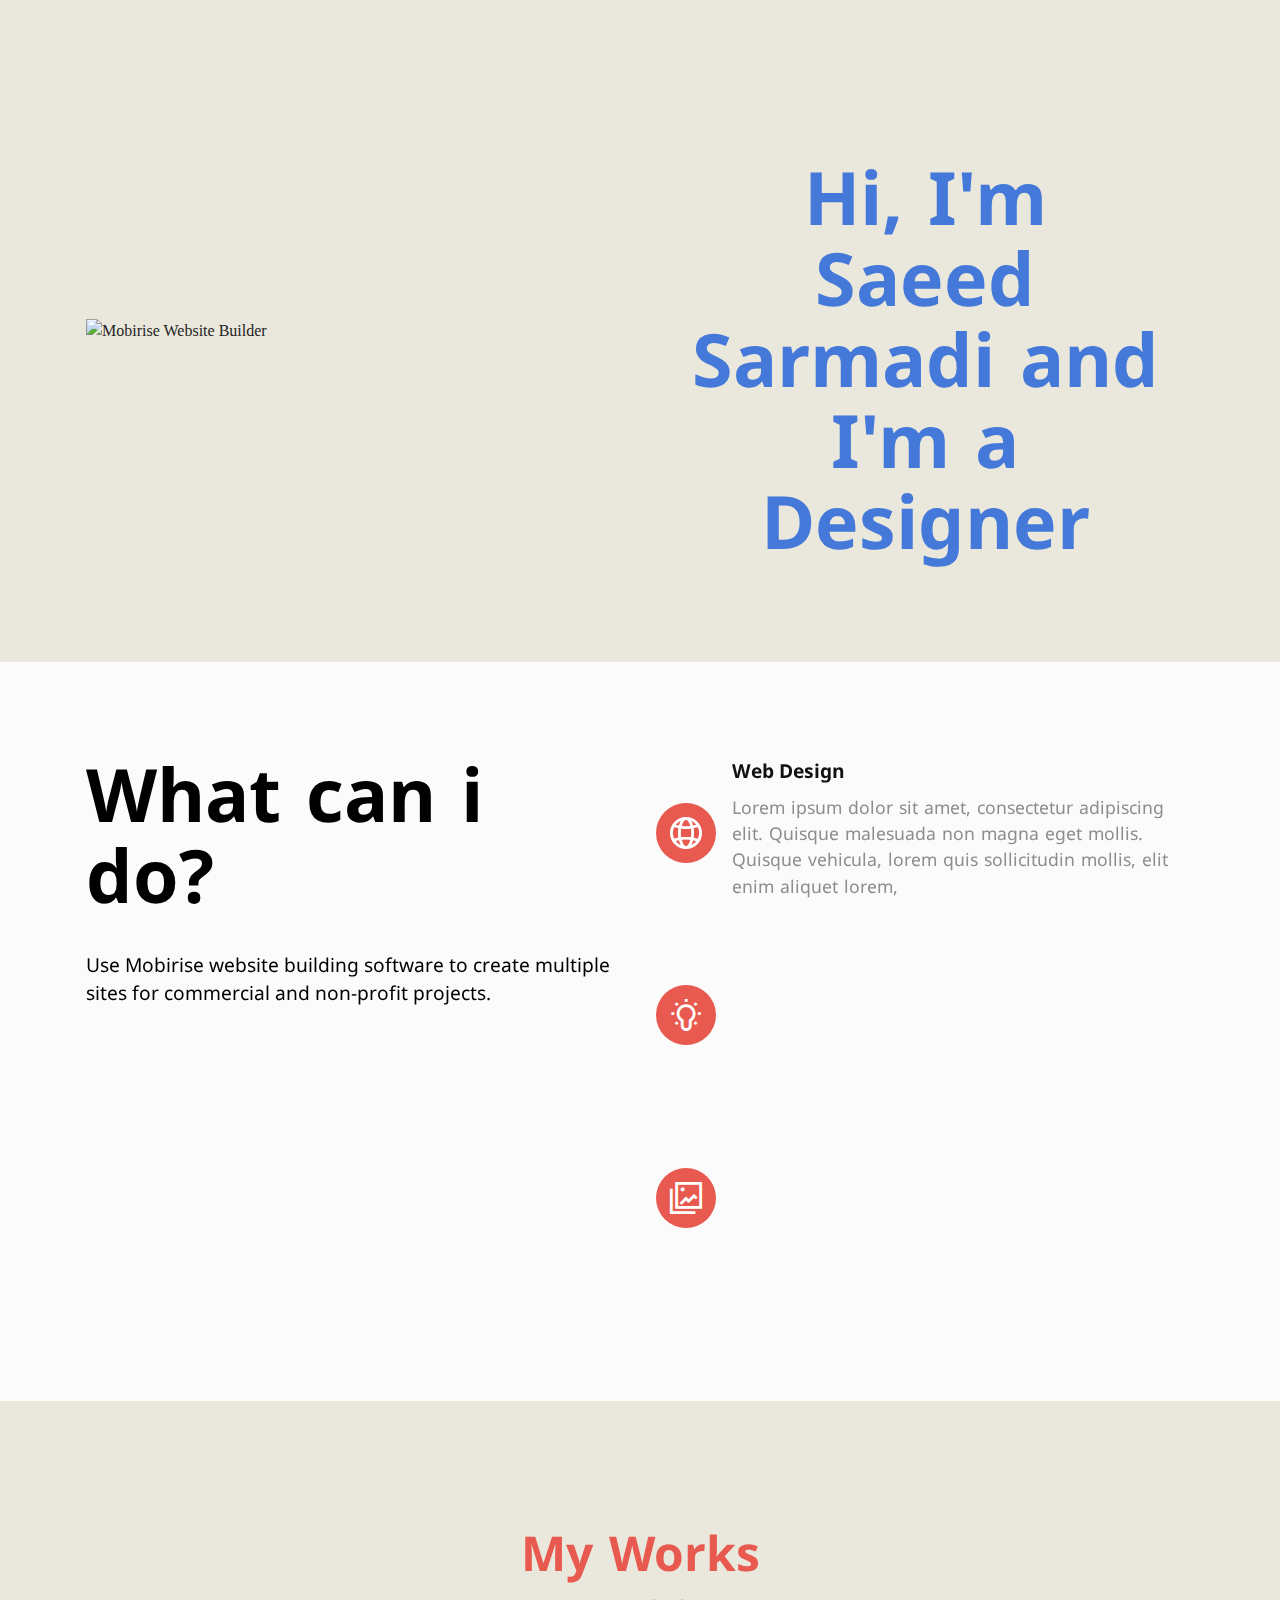
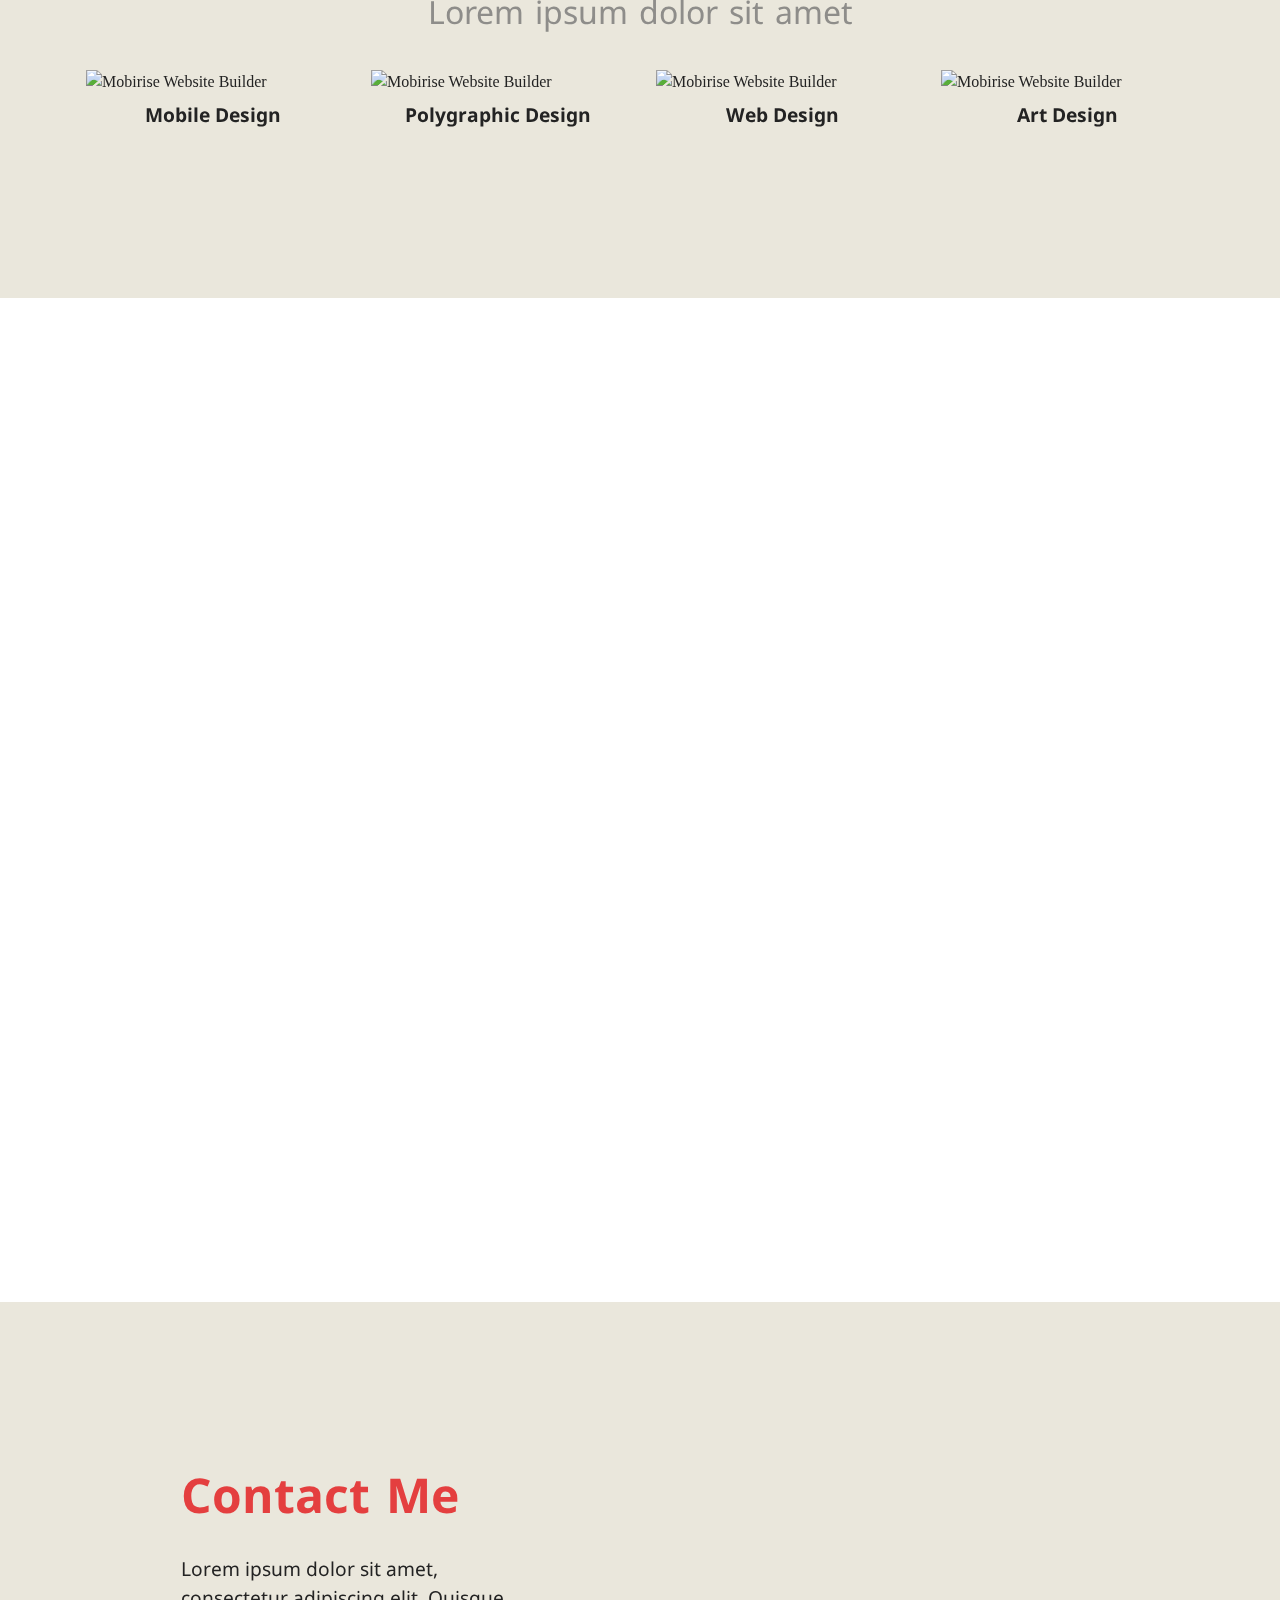
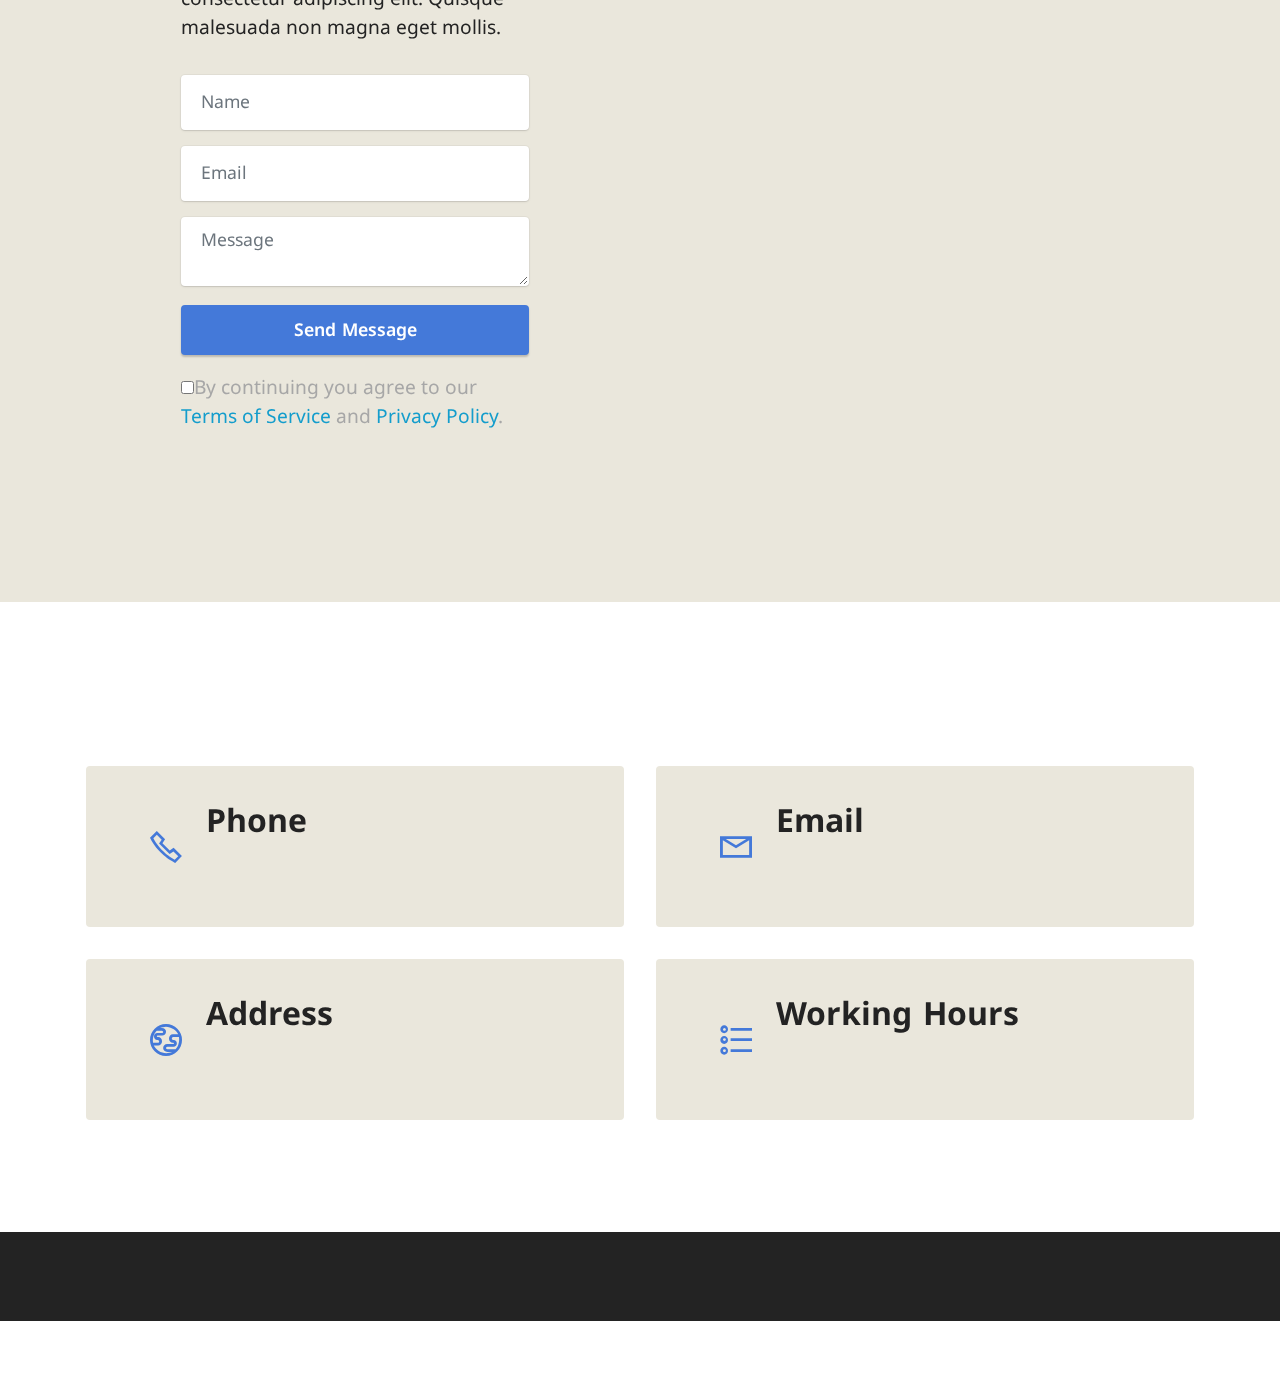
==== commit 890c5d6d: "add life page. before correct it." ====
--- a/index.html
+++ b/index.html
@@ -6,7 +6,7 @@
   <meta http-equiv="X-UA-Compatible" content="IE=edge">
   <meta name="generator" content="Mobirise v5.9.4, mobirise.com">
   <meta name="viewport" content="width=device-width, initial-scale=1, minimum-scale=1">
-  <link rel="shortcut icon" href="assets/images/logo.png" type="image/x-icon">
+  <link rel="shortcut icon" href="assets/images/logo5.png" type="image/x-icon">
   <meta name="description" content="">
   
   
@@ -16,12 +16,13 @@
   <link rel="stylesheet" href="assets/bootstrap/css/bootstrap-grid.min.css">
   <link rel="stylesheet" href="assets/bootstrap/css/bootstrap-reboot.min.css">
   <link rel="stylesheet" href="assets/parallax/jarallax.css">
+  <link rel="stylesheet" href="assets/web/assets/gdpr-plugin/gdpr-styles.css">
   <link rel="stylesheet" href="assets/animatecss/animate.css">
-  <link rel="stylesheet" href="assets/dropdown/css/style.css">
-  <link rel="stylesheet" href="assets/socicon/css/styles.css">
   <link rel="stylesheet" href="assets/theme/css/style.css">
-  <link rel="preload" href="https://fonts.googleapis.com/css?family=Lexend:100,200,300,400,500,600,700,800,900&display=swap" as="style" onload="this.onload=null;this.rel='stylesheet'">
-  <noscript><link rel="stylesheet" href="https://fonts.googleapis.com/css?family=Lexend:100,200,300,400,500,600,700,800,900&display=swap"></noscript>
+  <link rel="preload" href="https://fonts.googleapis.com/css?family=Noto+Kufi+Arabic:100,200,300,400,500,600,700,800,900&display=swap" as="style" onload="this.onload=null;this.rel='stylesheet'">
+  <noscript><link rel="stylesheet" href="https://fonts.googleapis.com/css?family=Noto+Kufi+Arabic:100,200,300,400,500,600,700,800,900&display=swap"></noscript>
+  <link rel="preload" href="https://fonts.googleapis.com/css?family=Noto+Sans+Arabic:100,200,300,400,500,600,700,800,900&display=swap" as="style" onload="this.onload=null;this.rel='stylesheet'">
+  <noscript><link rel="stylesheet" href="https://fonts.googleapis.com/css?family=Noto+Sans+Arabic:100,200,300,400,500,600,700,800,900&display=swap"></noscript>
   <link rel="preload" as="style" href="assets/mobirise/css/mbr-additional.css"><link rel="stylesheet" href="assets/mobirise/css/mbr-additional.css" type="text/css">
 
   
@@ -30,34 +31,7 @@
 </head>
 <body>
   
-  <section data-bs-version="5.1" class="menu menu2 cid-sFF0ciwnEL" once="menu" id="menu2-0">
-    
-    <nav class="navbar navbar-dropdown navbar-fixed-top navbar-expand-lg">
-        <div class="container">
-            <div class="navbar-brand">
-                
-                <span class="navbar-caption-wrap"><a class="navbar-caption text-primary display-7" href="https://mobiri.se">Saeed Sarmadi</a></span>
-            </div>
-            <button class="navbar-toggler" type="button" data-toggle="collapse" data-bs-toggle="collapse" data-target="#navbarSupportedContent" data-bs-target="#navbarSupportedContent" aria-controls="navbarNavAltMarkup" aria-expanded="false" aria-label="Toggle navigation">
-                <div class="hamburger">
-                    <span></span>
-                    <span></span>
-                    <span></span>
-                    <span></span>
-                </div>
-            </button>
-            <div class="collapse navbar-collapse" id="navbarSupportedContent">
-                <ul class="navbar-nav nav-dropdown" data-app-modern-menu="true"><li class="nav-item"><a class="nav-link link text-black text-primary display-4" href="#top">Home</a></li>
-                    <li class="nav-item"><a class="nav-link link text-black text-primary display-4" href="index.html#image1-b">About Me</a></li></ul>
-                
-                <div class="navbar-buttons mbr-section-btn"><a class="btn btn-secondary display-4" href="index.html#form4-6">
-                        Contacts</a></div>
-            </div>
-        </div>
-    </nav>
-</section>
-
-<section data-bs-version="5.1" class="header11 cid-sFF0SGinka" id="header11-1">
+  <section data-bs-version="5.1" class="header11 cid-sFF0SGinka" id="header11-1">
 
     
 
@@ -66,7 +40,7 @@
     <div class="container">
         <div class="row justify-content-center">
             <div class="col-12 col-md-6 image-wrapper">
-                <img class="w-100" src="assets/images/mbr.jpeg" alt="Mobirise Website Builder">
+                <img class="w-100" src="assets/images/mbr.webp" alt="Mobirise Website Builder">
             </div>
             <div class="col-12 col-md">
                 <div class="text-wrapper text-center">
@@ -145,8 +119,8 @@
         </div>
         <div class="row mbr-gallery mt-4">
             <div class="col-12 col-md-6 col-lg-3 item gallery-image">
-                <div class="item-wrapper" data-toggle="modal" data-bs-toggle="modal" data-target="#tPOtA8NbOg-modal" data-bs-target="#tPOtA8NbOg-modal">
-                    <img class="w-100" src="assets/images/mbr-596x397.jpg" alt="Mobirise Website Builder" data-slide-to="0" data-bs-slide-to="0" data-target="#lb-tPOtA8NbOg" data-bs-target="#lb-tPOtA8NbOg">
+                <div class="item-wrapper" data-toggle="modal" data-bs-toggle="modal" data-target="#tPPiPUrkFg-modal" data-bs-target="#tPPiPUrkFg-modal">
+                    <img class="w-100" src="assets/images/mbr-596x397.webp" alt="Mobirise Website Builder" data-slide-to="0" data-bs-slide-to="0" data-target="#lb-tPPiPUrkFg" data-bs-target="#lb-tPPiPUrkFg">
                     <div class="icon-wrapper">
                         <span class="mobi-mbri mobi-mbri-search mbr-iconfont mbr-iconfont-btn"></span>
                     </div>
@@ -154,8 +128,8 @@
                 <h6 class="mbr-item-subtitle mbr-fonts-style align-center mb-2 mt-2 display-7"><strong>Mobile Design</strong></h6>
             </div>
             <div class="col-12 col-md-6 col-lg-3 item gallery-image">
-                <div class="item-wrapper" data-toggle="modal" data-bs-toggle="modal" data-target="#tPOtA8NbOg-modal" data-bs-target="#tPOtA8NbOg-modal">
-                    <img class="w-100" src="assets/images/mbr-3.jpg" alt="Mobirise Website Builder" data-slide-to="1" data-bs-slide-to="1" data-target="#lb-tPOtA8NbOg" data-bs-target="#lb-tPOtA8NbOg">
+                <div class="item-wrapper" data-toggle="modal" data-bs-toggle="modal" data-target="#tPPiPUrkFg-modal" data-bs-target="#tPPiPUrkFg-modal">
+                    <img class="w-100" src="assets/images/mbr-3.webp" alt="Mobirise Website Builder" data-slide-to="1" data-bs-slide-to="1" data-target="#lb-tPPiPUrkFg" data-bs-target="#lb-tPPiPUrkFg">
                     <div class="icon-wrapper">
                         <span class="mobi-mbri mobi-mbri-search mbr-iconfont mbr-iconfont-btn"></span>
                     </div>
@@ -163,8 +137,8 @@
                 <h6 class="mbr-item-subtitle mbr-fonts-style align-center mb-2 mt-2 display-7"><strong>Polygraphic Design</strong></h6>
             </div>
             <div class="col-12 col-md-6 col-lg-3 item gallery-image">
-                <div class="item-wrapper" data-toggle="modal" data-bs-toggle="modal" data-target="#tPOtA8NbOg-modal" data-bs-target="#tPOtA8NbOg-modal">
-                    <img class="w-100" src="assets/images/mbr-4.jpg" alt="Mobirise Website Builder" data-slide-to="2" data-bs-slide-to="2" data-target="#lb-tPOtA8NbOg" data-bs-target="#lb-tPOtA8NbOg">
+                <div class="item-wrapper" data-toggle="modal" data-bs-toggle="modal" data-target="#tPPiPUrkFg-modal" data-bs-target="#tPPiPUrkFg-modal">
+                    <img class="w-100" src="assets/images/mbr-4.webp" alt="Mobirise Website Builder" data-slide-to="2" data-bs-slide-to="2" data-target="#lb-tPPiPUrkFg" data-bs-target="#lb-tPPiPUrkFg">
                     <div class="icon-wrapper">
                         <span class="mobi-mbri mobi-mbri-search mbr-iconfont mbr-iconfont-btn"></span>
                     </div>
@@ -172,8 +146,8 @@
                 <h6 class="mbr-item-subtitle mbr-fonts-style align-center mb-2 mt-2 display-7"><strong>Web Design</strong></h6>
             </div>
             <div class="col-12 col-md-6 col-lg-3 item gallery-image">
-                <div class="item-wrapper" data-toggle="modal" data-bs-toggle="modal" data-target="#tPOtA8NbOg-modal" data-bs-target="#tPOtA8NbOg-modal">
-                    <img class="w-100" src="assets/images/mbr-6.jpg" alt="Mobirise Website Builder" data-slide-to="3" data-bs-slide-to="3" data-target="#lb-tPOtA8NbOg" data-bs-target="#lb-tPOtA8NbOg">
+                <div class="item-wrapper" data-toggle="modal" data-bs-toggle="modal" data-target="#tPPiPUrkFg-modal" data-bs-target="#tPPiPUrkFg-modal">
+                    <img class="w-100" src="assets/images/mbr-6.webp" alt="Mobirise Website Builder" data-slide-to="3" data-bs-slide-to="3" data-target="#lb-tPPiPUrkFg" data-bs-target="#lb-tPPiPUrkFg">
                     <div class="icon-wrapper">
                         <span class="mobi-mbri mobi-mbri-search mbr-iconfont mbr-iconfont-btn"></span>
                     </div>
@@ -182,38 +156,38 @@
             </div>
         </div>
 
-        <div class="modal mbr-slider" tabindex="-1" role="dialog" aria-hidden="true" id="tPOtA8NbOg-modal">
+        <div class="modal mbr-slider" tabindex="-1" role="dialog" aria-hidden="true" id="tPPiPUrkFg-modal">
             <div class="modal-dialog" role="document">
                 <div class="modal-content">
                     <div class="modal-body">
-                        <div class="carousel slide" id="lb-tPOtA8NbOg" data-interval="5000" data-bs-interval="5000">
+                        <div class="carousel slide" id="lb-tPPiPUrkFg" data-interval="5000" data-bs-interval="5000">
                             <div class="carousel-inner">
                                 <div class="carousel-item active">
-                                    <img class="d-block w-100" src="assets/images/mbr-596x397.jpg" alt="Mobirise Website Builder">
+                                    <img class="d-block w-100" src="assets/images/mbr-596x397.webp" alt="Mobirise Website Builder">
                                 </div>
                                 <div class="carousel-item">
-                                    <img class="d-block w-100" src="assets/images/mbr-3.jpg" alt="Mobirise Website Builder">
+                                    <img class="d-block w-100" src="assets/images/mbr-3.webp" alt="Mobirise Website Builder">
                                 </div>
                                 <div class="carousel-item">
-                                    <img class="d-block w-100" src="assets/images/mbr-4.jpg" alt="Mobirise Website Builder">
+                                    <img class="d-block w-100" src="assets/images/mbr-4.webp" alt="Mobirise Website Builder">
                                 </div>
                                 <div class="carousel-item">
-                                    <img class="d-block w-100" src="assets/images/mbr-6.jpg" alt="Mobirise Website Builder">
+                                    <img class="d-block w-100" src="assets/images/mbr-6.webp" alt="Mobirise Website Builder">
                                 </div>
                             </div>
                             <ol class="carousel-indicators">
-                                <li data-slide-to="0" data-bs-slide-to="0" class="active" data-target="#lb-tPOtA8NbOg" data-bs-target="#lb-tPOtA8NbOg"></li>
-                                <li data-slide-to="1" data-bs-slide-to="1" data-target="#lb-tPOtA8NbOg" data-bs-target="#lb-tPOtA8NbOg"></li>
-                                <li data-slide-to="2" data-bs-slide-to="2" data-target="#lb-tPOtA8NbOg" data-bs-target="#lb-tPOtA8NbOg"></li>
-                                <li data-slide-to="3" data-bs-slide-to="3" data-target="#lb-tPOtA8NbOg" data-bs-target="#lb-tPOtA8NbOg"></li>
+                                <li data-slide-to="0" data-bs-slide-to="0" class="active" data-target="#lb-tPPiPUrkFg" data-bs-target="#lb-tPPiPUrkFg"></li>
+                                <li data-slide-to="1" data-bs-slide-to="1" data-target="#lb-tPPiPUrkFg" data-bs-target="#lb-tPPiPUrkFg"></li>
+                                <li data-slide-to="2" data-bs-slide-to="2" data-target="#lb-tPPiPUrkFg" data-bs-target="#lb-tPPiPUrkFg"></li>
+                                <li data-slide-to="3" data-bs-slide-to="3" data-target="#lb-tPPiPUrkFg" data-bs-target="#lb-tPPiPUrkFg"></li>
                             </ol>
                             <a role="button" href="" class="close" data-dismiss="modal" data-bs-dismiss="modal" aria-label="Close">
                             </a>
-                            <a class="carousel-control-prev carousel-control" role="button" data-slide="prev" data-bs-slide="prev" href="#lb-tPOtA8NbOg">
+                            <a class="carousel-control-prev carousel-control" role="button" data-slide="prev" data-bs-slide="prev" href="#lb-tPPiPUrkFg">
                                 <span class="mobi-mbri mobi-mbri-arrow-prev" aria-hidden="true"></span>
                                 <span class="sr-only visually-hidden">Previous</span>
                             </a>
-                            <a class="carousel-control-next carousel-control" role="button" data-slide="next" data-bs-slide="next" href="#lb-tPOtA8NbOg">
+                            <a class="carousel-control-next carousel-control" role="button" data-slide="next" data-bs-slide="next" href="#lb-tPPiPUrkFg">
                                 <span class="mobi-mbri mobi-mbri-arrow-next" aria-hidden="true"></span>
                                 <span class="sr-only visually-hidden">Next</span>
                             </a>
@@ -234,7 +208,7 @@
         <div class="row align-items-center">
             <div class="col-12 col-lg-6">
                 <div class="image-wrapper">
-                    <img src="assets/images/mbr-3.jpeg" alt="Mobirise Website Builder">
+                    <img src="assets/images/mbr-3.webp" alt="Mobirise Website Builder">
                     
                 </div>
             </div>
@@ -260,7 +234,7 @@
         <div class="row content-wrapper justify-content-center">
             <div class="col-lg-4 offset-lg-1 mbr-form" data-form-type="formoid">
 <!--Formbuilder Form-->
-<form action="https://mobirise.eu/" method="POST" class="mbr-form form-with-styler" data-form-title="Form Name"><input type="hidden" name="email" data-form-email="true" value="l1pAMgzDBM5Q8cCVy6Zzg2jvqshGVeWscsg3idRzGBzFAwQoeuyy9703PHn36xmCWUkAUX8hFzzl2yGCusIaQM/d/BE6Uei/AnaNVa0RKMrcIxPN0oxM8kXmWzLWpBKs">
+<form action="https://mobirise.eu/" method="POST" class="mbr-form form-with-styler" data-form-title="Form Name"><input type="hidden" name="email" data-form-email="true" value="GPjYPFWC1xOnVItmeUSdadf8CKV1vlPXgDiXKknigfavUAfUqpLP8kpl66+H+SKY9BMMkpGnCiD8pWHalYQ0AbMDWdQzhp3QTLz/mfjJO7R6u16X5dyYogWkOs/t3z9l">
 <div class="row">
 <div hidden="hidden" data-form-alert="" class="alert alert-success col-12">Thanks for filling out the form!</div>
 <div hidden="hidden" data-form-alert-danger="" class="alert alert-danger col-12">Oops...! some problem!</div>
@@ -283,11 +257,15 @@
 </div>
 <div class="col-12 col-md-auto mbr-section-btn"><button type="submit" class="btn btn-secondary display-4">Send Message</button></div>
 </div>
-</form><!--Formbuilder Form-->
+<span class="gdpr-block">
+<label>
+<span class="textGDPR display-7" style="color: #a7a7a7"><input type="checkbox" name="gdpr" id="gdpr-form4-6" required="">By continuing you agree to our <a style="color: #149dcc; text-decoration: none;" href="terms.html">Terms of Service</a> and <a style="color: #149dcc; text-decoration: none;" href="policy.html">Privacy Policy</a>.</span>
+</label>
+</span></form><!--Formbuilder Form-->
 </div>
             <div class="col-lg-6 offset-lg-1 col-12">
                 <div class="image-wrapper">
-                    <img class="w-100" src="assets/images/mbr-2.jpeg" alt="Mobirise Website Builder">
+                    <img class="w-100" src="assets/images/mbr-2.webp" alt="Mobirise Website Builder">
                 </div>
             </div>
         </div>
@@ -380,12 +358,12 @@
         <div class="media-container-row align-center mbr-white">
             <div class="col-12">
                 <p class="mbr-text mb-0 mbr-fonts-style display-7">
-                    © Copyright 2025 Mobirise - All Rights Reserved
+                    © Copyright 20123 saeedSarmadi - All Rights Reserved
                 </p>
             </div>
         </div>
     </div>
-</section><section class="display-7" style="padding: 0;align-items: center;justify-content: center;flex-wrap: wrap;    align-content: center;display: flex;position: relative;height: 4rem;"><a href="https://mobiri.se/593083" style="flex: 1 1;height: 4rem;position: absolute;width: 100%;z-index: 1;"><img alt="" style="height: 4rem;" src="[data-uri]"></a><p style="margin: 0;text-align: center;" class="display-7">&#8204;</p><a style="z-index:1" href="https://mobirise.com/html-editor.html">HTML Editor</a></section><script src="assets/bootstrap/js/bootstrap.bundle.min.js"></script>  <script src="assets/parallax/jarallax.js"></script>  <script src="assets/smoothscroll/smooth-scroll.js"></script>  <script src="assets/ytplayer/index.js"></script>  <script src="assets/dropdown/js/navbar-dropdown.js"></script>  <script src="assets/theme/js/script.js"></script>  <script src="assets/formoid/formoid.min.js"></script>  
+</section><section class="display-7" style="padding: 0;align-items: center;justify-content: center;flex-wrap: wrap;    align-content: center;display: flex;position: relative;height: 4rem;"><a href="https://mobiri.se/593083" style="flex: 1 1;height: 4rem;position: absolute;width: 100%;z-index: 1;"><img alt="" style="height: 4rem;" src="[data-uri]"></a><p style="margin: 0;text-align: center;" class="display-7">&#8204;</p><a style="z-index:1" href="https://mobirise.com/builder/landing-page-software.html">Landing Page Software</a></section><script src="assets/bootstrap/js/bootstrap.bundle.min.js"></script>  <script src="assets/parallax/jarallax.js"></script>  <script src="assets/smoothscroll/smooth-scroll.js"></script>  <script src="assets/ytplayer/index.js"></script>  <script src="assets/theme/js/script.js"></script>  <script src="assets/formoid/formoid.min.js"></script>  
   
   
   <input name="animation" type="hidden">
--- a/assets/mobirise/css/mbr-additional.css
+++ b/assets/mobirise/css/mbr-additional.css
@@ -5,7 +5,7 @@
   font-family: Jost;
 }
 .display-1 {
-  font-family: 'Lexend', sans-serif;
+  font-family: 'Noto Kufi Arabic', sans-serif;
   font-size: 4.6rem;
   line-height: 1.1;
 }
@@ -13,7 +13,7 @@
   font-size: 5.75rem;
 }
 .display-2 {
-  font-family: 'Lexend', sans-serif;
+  font-family: 'Noto Kufi Arabic', sans-serif;
   font-size: 3rem;
   line-height: 1.1;
 }
@@ -21,7 +21,7 @@
   font-size: 3.75rem;
 }
 .display-4 {
-  font-family: 'Lexend', sans-serif;
+  font-family: 'Noto Kufi Arabic', sans-serif;
   font-size: 1.1rem;
   line-height: 1.5;
 }
@@ -29,7 +29,7 @@
   font-size: 1.375rem;
 }
 .display-5 {
-  font-family: 'Lexend', sans-serif;
+  font-family: 'Noto Kufi Arabic', sans-serif;
   font-size: 2rem;
   line-height: 1.5;
 }
@@ -37,7 +37,7 @@
   font-size: 2.5rem;
 }
 .display-7 {
-  font-family: 'Lexend', sans-serif;
+  font-family: 'Noto Sans Arabic', sans-serif;
   font-size: 1.2rem;
   line-height: 1.5;
 }
@@ -584,7 +584,7 @@
   display: none;
 }
 .form-control {
-  font-family: 'Lexend', sans-serif;
+  font-family: 'Noto Kufi Arabic', sans-serif;
   font-size: 1.1rem;
   line-height: 1.5;
   font-weight: 400;
@@ -598,7 +598,7 @@
   border-color: #4479d9 !important;
 }
 .form-control:-webkit-input-placeholder {
-  font-family: 'Lexend', sans-serif;
+  font-family: 'Noto Kufi Arabic', sans-serif;
   font-size: 1.1rem;
   line-height: 1.5;
   font-weight: 400;
@@ -680,353 +680,6 @@
 a {
   transition: color 0.6s;
 }
-.cid-sFF0ciwnEL {
-  z-index: 1000;
-  width: 100%;
-  position: relative;
-  min-height: 60px;
-}
-.cid-sFF0ciwnEL nav.navbar {
-  position: fixed;
-}
-.cid-sFF0ciwnEL .dropdown-item:before {
-  font-family: Moririse2 !important;
-  content: "\e966";
-  display: inline-block;
-  width: 0;
-  position: absolute;
-  left: 1rem;
-  top: 0.5rem;
-  margin-right: 0.5rem;
-  line-height: 1;
-  font-size: inherit;
-  vertical-align: middle;
-  text-align: center;
-  overflow: hidden;
-  transform: scale(0, 1);
-  transition: all 0.25s ease-in-out;
-}
-.cid-sFF0ciwnEL .dropdown-menu {
-  padding: 0;
-  border-radius: 4px;
-  box-shadow: 0 1px 3px 0 rgba(0, 0, 0, 0.1);
-}
-.cid-sFF0ciwnEL .dropdown-item {
-  border-bottom: 1px solid #e6e6e6;
-}
-.cid-sFF0ciwnEL .dropdown-item:hover,
-.cid-sFF0ciwnEL .dropdown-item:focus {
-  background: #4479d9 !important;
-  color: white !important;
-}
-.cid-sFF0ciwnEL .dropdown-item:first-child {
-  border-top-left-radius: 4px;
-  border-top-right-radius: 4px;
-}
-.cid-sFF0ciwnEL .dropdown-item:last-child {
-  border-bottom: none;
-  border-bottom-left-radius: 4px;
-  border-bottom-right-radius: 4px;
-}
-.cid-sFF0ciwnEL .nav-dropdown .link {
-  padding: 0 0.3em !important;
-  margin: 0.667em 1em !important;
-}
-.cid-sFF0ciwnEL .nav-dropdown .link.dropdown-toggle::after {
-  margin-left: 0.5rem;
-  margin-top: 0.2rem;
-}
-.cid-sFF0ciwnEL .nav-link {
-  position: relative;
-}
-.cid-sFF0ciwnEL .container {
-  display: flex;
-  margin: auto;
-}
-.cid-sFF0ciwnEL .iconfont-wrapper {
-  color: #000000 !important;
-  font-size: 1.5rem;
-  padding-right: 0.5rem;
-}
-.cid-sFF0ciwnEL .dropdown-menu,
-.cid-sFF0ciwnEL .navbar.opened {
-  background: #ffffff !important;
-}
-.cid-sFF0ciwnEL .nav-item:focus,
-.cid-sFF0ciwnEL .nav-link:focus {
-  outline: none;
-}
-.cid-sFF0ciwnEL .dropdown .dropdown-menu .dropdown-item {
-  width: auto;
-  transition: all 0.25s ease-in-out;
-}
-.cid-sFF0ciwnEL .dropdown .dropdown-menu .dropdown-item::after {
-  right: 0.5rem;
-}
-.cid-sFF0ciwnEL .dropdown .dropdown-menu .dropdown-item .mbr-iconfont {
-  margin-right: 0.5rem;
-  vertical-align: sub;
-}
-.cid-sFF0ciwnEL .dropdown .dropdown-menu .dropdown-item .mbr-iconfont:before {
-  display: inline-block;
-  transform: scale(1, 1);
-  transition: all 0.25s ease-in-out;
-}
-.cid-sFF0ciwnEL .collapsed .dropdown-menu .dropdown-item:before {
-  display: none;
-}
-.cid-sFF0ciwnEL .collapsed .dropdown .dropdown-menu .dropdown-item {
-  padding: 0.235em 1.5em 0.235em 1.5em !important;
-  transition: none;
-  margin: 0 !important;
-}
-.cid-sFF0ciwnEL .navbar {
-  min-height: 70px;
-  transition: all 0.3s;
-  border-bottom: 1px solid transparent;
-  box-shadow: 0 1px 3px 0 rgba(0, 0, 0, 0.1);
-  background: #ffffff;
-}
-.cid-sFF0ciwnEL .navbar.opened {
-  transition: all 0.3s;
-}
-.cid-sFF0ciwnEL .navbar .dropdown-item {
-  padding: 0.5rem 1.8rem;
-}
-.cid-sFF0ciwnEL .navbar .navbar-logo img {
-  width: auto;
-}
-.cid-sFF0ciwnEL .navbar .navbar-collapse {
-  justify-content: flex-end;
-  z-index: 1;
-}
-.cid-sFF0ciwnEL .navbar.collapsed {
-  justify-content: center;
-}
-.cid-sFF0ciwnEL .navbar.collapsed .nav-item .nav-link::before {
-  display: none;
-}
-.cid-sFF0ciwnEL .navbar.collapsed.opened .dropdown-menu {
-  top: 0;
-}
-.cid-sFF0ciwnEL .navbar.collapsed .dropdown-menu .dropdown-submenu {
-  left: 0 !important;
-}
-.cid-sFF0ciwnEL .navbar.collapsed .dropdown-menu .dropdown-item:after {
-  right: auto;
-}
-.cid-sFF0ciwnEL .navbar.collapsed .dropdown-menu .dropdown-toggle[data-toggle="dropdown-submenu"]:after {
-  margin-left: 0.5rem;
-  margin-top: 0.2rem;
-  border-top: 0.35em solid;
-  border-right: 0.35em solid transparent;
-  border-left: 0.35em solid transparent;
-  border-bottom: 0;
-  top: 41%;
-}
-.cid-sFF0ciwnEL .navbar.collapsed ul.navbar-nav li {
-  margin: auto;
-}
-.cid-sFF0ciwnEL .navbar.collapsed .dropdown-menu .dropdown-item {
-  padding: 0.25rem 1.5rem;
-  text-align: center;
-}
-.cid-sFF0ciwnEL .navbar.collapsed .icons-menu {
-  padding-left: 0;
-  padding-right: 0;
-  padding-top: 0.5rem;
-  padding-bottom: 0.5rem;
-}
-@media (max-width: 991px) {
-  .cid-sFF0ciwnEL .navbar .nav-item .nav-link::before {
-    display: none;
-  }
-  .cid-sFF0ciwnEL .navbar.opened .dropdown-menu {
-    top: 0;
-  }
-  .cid-sFF0ciwnEL .navbar .dropdown-menu .dropdown-submenu {
-    left: 0 !important;
-  }
-  .cid-sFF0ciwnEL .navbar .dropdown-menu .dropdown-item:after {
-    right: auto;
-  }
-  .cid-sFF0ciwnEL .navbar .dropdown-menu .dropdown-toggle[data-toggle="dropdown-submenu"]:after {
-    margin-left: 0.5rem;
-    margin-top: 0.2rem;
-    border-top: 0.35em solid;
-    border-right: 0.35em solid transparent;
-    border-left: 0.35em solid transparent;
-    border-bottom: 0;
-    top: 40%;
-  }
-  .cid-sFF0ciwnEL .navbar .navbar-logo img {
-    height: 3rem !important;
-  }
-  .cid-sFF0ciwnEL .navbar ul.navbar-nav li {
-    margin: auto;
-  }
-  .cid-sFF0ciwnEL .navbar .dropdown-menu .dropdown-item {
-    padding: 0.25rem 1.5rem !important;
-    text-align: center;
-  }
-  .cid-sFF0ciwnEL .navbar .navbar-brand {
-    flex-shrink: initial;
-    flex-basis: auto;
-    word-break: break-word;
-    padding-right: 2rem;
-  }
-  .cid-sFF0ciwnEL .navbar .navbar-toggler {
-    flex-basis: auto;
-  }
-  .cid-sFF0ciwnEL .navbar .icons-menu {
-    padding-left: 0;
-    padding-top: 0.5rem;
-    padding-bottom: 0.5rem;
-  }
-}
-.cid-sFF0ciwnEL .navbar.navbar-short {
-  min-height: 60px;
-}
-.cid-sFF0ciwnEL .navbar.navbar-short .navbar-logo img {
-  height: 2.5rem !important;
-}
-.cid-sFF0ciwnEL .navbar.navbar-short .navbar-brand {
-  min-height: 60px;
-  padding: 0;
-}
-.cid-sFF0ciwnEL .navbar-brand {
-  min-height: 70px;
-  flex-shrink: 0;
-  align-items: center;
-  margin-right: 0;
-  padding: 10px 0;
-  transition: all 0.3s;
-  word-break: break-word;
-  z-index: 1;
-}
-.cid-sFF0ciwnEL .navbar-brand .navbar-caption {
-  line-height: inherit !important;
-}
-.cid-sFF0ciwnEL .navbar-brand .navbar-logo a {
-  outline: none;
-}
-.cid-sFF0ciwnEL .dropdown-item.active,
-.cid-sFF0ciwnEL .dropdown-item:active {
-  background-color: transparent;
-}
-.cid-sFF0ciwnEL .navbar-expand-lg .navbar-nav .nav-link {
-  padding: 0;
-}
-.cid-sFF0ciwnEL .nav-dropdown .link.dropdown-toggle {
-  margin-right: 1.667em;
-}
-.cid-sFF0ciwnEL .nav-dropdown .link.dropdown-toggle[aria-expanded="true"] {
-  margin-right: 0;
-  padding: 0.667em 1.667em;
-}
-.cid-sFF0ciwnEL .navbar.navbar-expand-lg .dropdown .dropdown-menu {
-  background: #ffffff;
-}
-.cid-sFF0ciwnEL .navbar.navbar-expand-lg .dropdown .dropdown-menu .dropdown-submenu {
-  margin: 0;
-  left: 100%;
-}
-.cid-sFF0ciwnEL .navbar .dropdown.open > .dropdown-menu {
-  display: block;
-}
-.cid-sFF0ciwnEL ul.navbar-nav {
-  flex-wrap: wrap;
-}
-.cid-sFF0ciwnEL .navbar-buttons {
-  text-align: center;
-  min-width: 170px;
-}
-.cid-sFF0ciwnEL button.navbar-toggler {
-  outline: none;
-  width: 31px;
-  height: 20px;
-  cursor: pointer;
-  transition: all 0.2s;
-  position: relative;
-  align-self: center;
-}
-.cid-sFF0ciwnEL button.navbar-toggler .hamburger span {
-  position: absolute;
-  right: 0;
-  width: 30px;
-  height: 2px;
-  border-right: 5px;
-  background-color: #000000;
-}
-.cid-sFF0ciwnEL button.navbar-toggler .hamburger span:nth-child(1) {
-  top: 0;
-  transition: all 0.2s;
-}
-.cid-sFF0ciwnEL button.navbar-toggler .hamburger span:nth-child(2) {
-  top: 8px;
-  transition: all 0.15s;
-}
-.cid-sFF0ciwnEL button.navbar-toggler .hamburger span:nth-child(3) {
-  top: 8px;
-  transition: all 0.15s;
-}
-.cid-sFF0ciwnEL button.navbar-toggler .hamburger span:nth-child(4) {
-  top: 16px;
-  transition: all 0.2s;
-}
-.cid-sFF0ciwnEL nav.opened .hamburger span:nth-child(1) {
-  top: 8px;
-  width: 0;
-  opacity: 0;
-  right: 50%;
-  transition: all 0.2s;
-}
-.cid-sFF0ciwnEL nav.opened .hamburger span:nth-child(2) {
-  transform: rotate(45deg);
-  transition: all 0.25s;
-}
-.cid-sFF0ciwnEL nav.opened .hamburger span:nth-child(3) {
-  transform: rotate(-45deg);
-  transition: all 0.25s;
-}
-.cid-sFF0ciwnEL nav.opened .hamburger span:nth-child(4) {
-  top: 8px;
-  width: 0;
-  opacity: 0;
-  right: 50%;
-  transition: all 0.2s;
-}
-.cid-sFF0ciwnEL .navbar-dropdown {
-  padding: 0 1rem;
-  position: fixed;
-}
-.cid-sFF0ciwnEL a.nav-link {
-  display: flex;
-  align-items: center;
-  justify-content: center;
-}
-.cid-sFF0ciwnEL .icons-menu {
-  flex-wrap: nowrap;
-  display: flex;
-  justify-content: center;
-  padding-left: 1rem;
-  padding-right: 1rem;
-  padding-top: 0.3rem;
-  text-align: center;
-}
-@media screen and (-ms-high-contrast: active), (-ms-high-contrast: none) {
-  .cid-sFF0ciwnEL .navbar {
-    height: 70px;
-  }
-  .cid-sFF0ciwnEL .navbar.opened {
-    height: auto;
-  }
-  .cid-sFF0ciwnEL .nav-item .nav-link:hover::before {
-    width: 175%;
-    max-width: calc(100% + 2rem);
-    left: -1rem;
-  }
-}
 .cid-sFF0SGinka {
   padding-top: 5rem;
   padding-bottom: 5rem;
@@ -1055,7 +708,7 @@
 .cid-sFF3eJNZDT {
   padding-top: 6rem;
   padding-bottom: 6rem;
-  background-image: url("../../../assets/images/background1.jpg");
+  background-image: url("../../../assets/images/background1.webp");
 }
 .cid-sFF3eJNZDT .item {
   display: flex;
@@ -1451,3 +1104,99 @@
   background-color: #232323;
   overflow: hidden;
 }
+.cid-tPP9ixjfsx {
+  padding-top: 5rem;
+  padding-bottom: 5rem;
+  background-color: #fafafa;
+}
+.cid-tPP9ixjfsx blockquote {
+  border-color: #6592e6;
+  border-radius: 4px;
+  background-color: #fafafa;
+}
+.cid-tPP9ixjfsx .mbr-text {
+  text-align: right;
+}
+.cid-tPP9ixjfsx .mbr-section-title {
+  text-align: right;
+}
+.cid-tPP9wwwErI {
+  padding-top: 0rem;
+  padding-bottom: 0rem;
+  background-color: #fafafa;
+}
+.cid-tPP9wwwErI .mbr-fallback-image.disabled {
+  display: none;
+}
+.cid-tPP9wwwErI .mbr-fallback-image {
+  display: block;
+  background-size: cover;
+  background-position: center center;
+  width: 100%;
+  height: 100%;
+  position: absolute;
+  top: 0;
+}
+@media (max-width: 991px) {
+  .cid-tPP9wwwErI .image-wrapper {
+    margin-bottom: 1rem;
+  }
+}
+.cid-tPP9wwwErI .row {
+  flex-direction: row-reverse;
+}
+.cid-tPP9wwwErI img {
+  width: 100%;
+}
+.cid-tPPbyCz1hY {
+  padding-top: 5rem;
+  padding-bottom: 5rem;
+  background-color: #fafafa;
+}
+.cid-tPPbyCz1hY .mbr-fallback-image.disabled {
+  display: none;
+}
+.cid-tPPbyCz1hY .mbr-fallback-image {
+  display: block;
+  background-size: cover;
+  background-position: center center;
+  width: 100%;
+  height: 100%;
+  position: absolute;
+  top: 0;
+}
+.cid-tPPbyCz1hY .bg-facebook {
+  background: #1778f2;
+  color: #ffffff;
+}
+.cid-tPPbyCz1hY .bg-facebook:hover {
+  background: #0b60cb;
+}
+.cid-tPPbyCz1hY .bg-instagram {
+  background: #f00075;
+  color: #ffffff;
+}
+.cid-tPPbyCz1hY .bg-instagram:hover {
+  background: #bd005c;
+}
+.cid-tPPbyCz1hY .iconfont-wrapper {
+  display: inline-block;
+  font-size: 32px;
+  border-radius: 50%;
+  width: 55px;
+  height: 55px;
+  line-height: 55px;
+  text-align: center;
+  transition: all 0.3s ease-in-out;
+}
+.cid-tPPbyCz1hY [class^="socicon-"]:before,
+.cid-tPPbyCz1hY [class*=" socicon-"]:before {
+  line-height: 55px;
+  padding: .6rem;
+}
+.cid-sFF3CYc3p7 {
+  padding-top: 30px;
+  padding-bottom: 30px;
+  background-color: #232323;
+  overflow: hidden;
+}
--- a/assets/mobirise/css/mbr-additional.css
+++ b/assets/mobirise/css/mbr-additional.css
@@ -5,7 +5,7 @@
   font-family: Jost;
 }
 .display-1 {
-  font-family: 'Lexend', sans-serif;
+  font-family: 'Noto Kufi Arabic', sans-serif;
   font-size: 4.6rem;
   line-height: 1.1;
 }
@@ -13,7 +13,7 @@
   font-size: 5.75rem;
 }
 .display-2 {
-  font-family: 'Lexend', sans-serif;
+  font-family: 'Noto Kufi Arabic', sans-serif;
   font-size: 3rem;
   line-height: 1.1;
 }
@@ -21,7 +21,7 @@
   font-size: 3.75rem;
 }
 .display-4 {
-  font-family: 'Lexend', sans-serif;
+  font-family: 'Noto Kufi Arabic', sans-serif;
   font-size: 1.1rem;
   line-height: 1.5;
 }
@@ -29,7 +29,7 @@
   font-size: 1.375rem;
 }
 .display-5 {
-  font-family: 'Lexend', sans-serif;
+  font-family: 'Noto Kufi Arabic', sans-serif;
   font-size: 2rem;
   line-height: 1.5;
 }
@@ -37,7 +37,7 @@
   font-size: 2.5rem;
 }
 .display-7 {
-  font-family: 'Lexend', sans-serif;
+  font-family: 'Noto Sans Arabic', sans-serif;
   font-size: 1.2rem;
   line-height: 1.5;
 }
@@ -584,7 +584,7 @@
   display: none;
 }
 .form-control {
-  font-family: 'Lexend', sans-serif;
+  font-family: 'Noto Kufi Arabic', sans-serif;
   font-size: 1.1rem;
   line-height: 1.5;
   font-weight: 400;
@@ -598,7 +598,7 @@
   border-color: #4479d9 !important;
 }
 .form-control:-webkit-input-placeholder {
-  font-family: 'Lexend', sans-serif;
+  font-family: 'Noto Kufi Arabic', sans-serif;
   font-size: 1.1rem;
   line-height: 1.5;
   font-weight: 400;
@@ -680,353 +680,6 @@
 a {
   transition: color 0.6s;
 }
-.cid-sFF0ciwnEL {
-  z-index: 1000;
-  width: 100%;
-  position: relative;
-  min-height: 60px;
-}
-.cid-sFF0ciwnEL nav.navbar {
-  position: fixed;
-}
-.cid-sFF0ciwnEL .dropdown-item:before {
-  font-family: Moririse2 !important;
-  content: "\e966";
-  display: inline-block;
-  width: 0;
-  position: absolute;
-  left: 1rem;
-  top: 0.5rem;
-  margin-right: 0.5rem;
-  line-height: 1;
-  font-size: inherit;
-  vertical-align: middle;
-  text-align: center;
-  overflow: hidden;
-  transform: scale(0, 1);
-  transition: all 0.25s ease-in-out;
-}
-.cid-sFF0ciwnEL .dropdown-menu {
-  padding: 0;
-  border-radius: 4px;
-  box-shadow: 0 1px 3px 0 rgba(0, 0, 0, 0.1);
-}
-.cid-sFF0ciwnEL .dropdown-item {
-  border-bottom: 1px solid #e6e6e6;
-}
-.cid-sFF0ciwnEL .dropdown-item:hover,
-.cid-sFF0ciwnEL .dropdown-item:focus {
-  background: #4479d9 !important;
-  color: white !important;
-}
-.cid-sFF0ciwnEL .dropdown-item:first-child {
-  border-top-left-radius: 4px;
-  border-top-right-radius: 4px;
-}
-.cid-sFF0ciwnEL .dropdown-item:last-child {
-  border-bottom: none;
-  border-bottom-left-radius: 4px;
-  border-bottom-right-radius: 4px;
-}
-.cid-sFF0ciwnEL .nav-dropdown .link {
-  padding: 0 0.3em !important;
-  margin: 0.667em 1em !important;
-}
-.cid-sFF0ciwnEL .nav-dropdown .link.dropdown-toggle::after {
-  margin-left: 0.5rem;
-  margin-top: 0.2rem;
-}
-.cid-sFF0ciwnEL .nav-link {
-  position: relative;
-}
-.cid-sFF0ciwnEL .container {
-  display: flex;
-  margin: auto;
-}
-.cid-sFF0ciwnEL .iconfont-wrapper {
-  color: #000000 !important;
-  font-size: 1.5rem;
-  padding-right: 0.5rem;
-}
-.cid-sFF0ciwnEL .dropdown-menu,
-.cid-sFF0ciwnEL .navbar.opened {
-  background: #ffffff !important;
-}
-.cid-sFF0ciwnEL .nav-item:focus,
-.cid-sFF0ciwnEL .nav-link:focus {
-  outline: none;
-}
-.cid-sFF0ciwnEL .dropdown .dropdown-menu .dropdown-item {
-  width: auto;
-  transition: all 0.25s ease-in-out;
-}
-.cid-sFF0ciwnEL .dropdown .dropdown-menu .dropdown-item::after {
-  right: 0.5rem;
-}
-.cid-sFF0ciwnEL .dropdown .dropdown-menu .dropdown-item .mbr-iconfont {
-  margin-right: 0.5rem;
-  vertical-align: sub;
-}
-.cid-sFF0ciwnEL .dropdown .dropdown-menu .dropdown-item .mbr-iconfont:before {
-  display: inline-block;
-  transform: scale(1, 1);
-  transition: all 0.25s ease-in-out;
-}
-.cid-sFF0ciwnEL .collapsed .dropdown-menu .dropdown-item:before {
-  display: none;
-}
-.cid-sFF0ciwnEL .collapsed .dropdown .dropdown-menu .dropdown-item {
-  padding: 0.235em 1.5em 0.235em 1.5em !important;
-  transition: none;
-  margin: 0 !important;
-}
-.cid-sFF0ciwnEL .navbar {
-  min-height: 70px;
-  transition: all 0.3s;
-  border-bottom: 1px solid transparent;
-  box-shadow: 0 1px 3px 0 rgba(0, 0, 0, 0.1);
-  background: #ffffff;
-}
-.cid-sFF0ciwnEL .navbar.opened {
-  transition: all 0.3s;
-}
-.cid-sFF0ciwnEL .navbar .dropdown-item {
-  padding: 0.5rem 1.8rem;
-}
-.cid-sFF0ciwnEL .navbar .navbar-logo img {
-  width: auto;
-}
-.cid-sFF0ciwnEL .navbar .navbar-collapse {
-  justify-content: flex-end;
-  z-index: 1;
-}
-.cid-sFF0ciwnEL .navbar.collapsed {
-  justify-content: center;
-}
-.cid-sFF0ciwnEL .navbar.collapsed .nav-item .nav-link::before {
-  display: none;
-}
-.cid-sFF0ciwnEL .navbar.collapsed.opened .dropdown-menu {
-  top: 0;
-}
-.cid-sFF0ciwnEL .navbar.collapsed .dropdown-menu .dropdown-submenu {
-  left: 0 !important;
-}
-.cid-sFF0ciwnEL .navbar.collapsed .dropdown-menu .dropdown-item:after {
-  right: auto;
-}
-.cid-sFF0ciwnEL .navbar.collapsed .dropdown-menu .dropdown-toggle[data-toggle="dropdown-submenu"]:after {
-  margin-left: 0.5rem;
-  margin-top: 0.2rem;
-  border-top: 0.35em solid;
-  border-right: 0.35em solid transparent;
-  border-left: 0.35em solid transparent;
-  border-bottom: 0;
-  top: 41%;
-}
-.cid-sFF0ciwnEL .navbar.collapsed ul.navbar-nav li {
-  margin: auto;
-}
-.cid-sFF0ciwnEL .navbar.collapsed .dropdown-menu .dropdown-item {
-  padding: 0.25rem 1.5rem;
-  text-align: center;
-}
-.cid-sFF0ciwnEL .navbar.collapsed .icons-menu {
-  padding-left: 0;
-  padding-right: 0;
-  padding-top: 0.5rem;
-  padding-bottom: 0.5rem;
-}
-@media (max-width: 991px) {
-  .cid-sFF0ciwnEL .navbar .nav-item .nav-link::before {
-    display: none;
-  }
-  .cid-sFF0ciwnEL .navbar.opened .dropdown-menu {
-    top: 0;
-  }
-  .cid-sFF0ciwnEL .navbar .dropdown-menu .dropdown-submenu {
-    left: 0 !important;
-  }
-  .cid-sFF0ciwnEL .navbar .dropdown-menu .dropdown-item:after {
-    right: auto;
-  }
-  .cid-sFF0ciwnEL .navbar .dropdown-menu .dropdown-toggle[data-toggle="dropdown-submenu"]:after {
-    margin-left: 0.5rem;
-    margin-top: 0.2rem;
-    border-top: 0.35em solid;
-    border-right: 0.35em solid transparent;
-    border-left: 0.35em solid transparent;
-    border-bottom: 0;
-    top: 40%;
-  }
-  .cid-sFF0ciwnEL .navbar .navbar-logo img {
-    height: 3rem !important;
-  }
-  .cid-sFF0ciwnEL .navbar ul.navbar-nav li {
-    margin: auto;
-  }
-  .cid-sFF0ciwnEL .navbar .dropdown-menu .dropdown-item {
-    padding: 0.25rem 1.5rem !important;
-    text-align: center;
-  }
-  .cid-sFF0ciwnEL .navbar .navbar-brand {
-    flex-shrink: initial;
-    flex-basis: auto;
-    word-break: break-word;
-    padding-right: 2rem;
-  }
-  .cid-sFF0ciwnEL .navbar .navbar-toggler {
-    flex-basis: auto;
-  }
-  .cid-sFF0ciwnEL .navbar .icons-menu {
-    padding-left: 0;
-    padding-top: 0.5rem;
-    padding-bottom: 0.5rem;
-  }
-}
-.cid-sFF0ciwnEL .navbar.navbar-short {
-  min-height: 60px;
-}
-.cid-sFF0ciwnEL .navbar.navbar-short .navbar-logo img {
-  height: 2.5rem !important;
-}
-.cid-sFF0ciwnEL .navbar.navbar-short .navbar-brand {
-  min-height: 60px;
-  padding: 0;
-}
-.cid-sFF0ciwnEL .navbar-brand {
-  min-height: 70px;
-  flex-shrink: 0;
-  align-items: center;
-  margin-right: 0;
-  padding: 10px 0;
-  transition: all 0.3s;
-  word-break: break-word;
-  z-index: 1;
-}
-.cid-sFF0ciwnEL .navbar-brand .navbar-caption {
-  line-height: inherit !important;
-}
-.cid-sFF0ciwnEL .navbar-brand .navbar-logo a {
-  outline: none;
-}
-.cid-sFF0ciwnEL .dropdown-item.active,
-.cid-sFF0ciwnEL .dropdown-item:active {
-  background-color: transparent;
-}
-.cid-sFF0ciwnEL .navbar-expand-lg .navbar-nav .nav-link {
-  padding: 0;
-}
-.cid-sFF0ciwnEL .nav-dropdown .link.dropdown-toggle {
-  margin-right: 1.667em;
-}
-.cid-sFF0ciwnEL .nav-dropdown .link.dropdown-toggle[aria-expanded="true"] {
-  margin-right: 0;
-  padding: 0.667em 1.667em;
-}
-.cid-sFF0ciwnEL .navbar.navbar-expand-lg .dropdown .dropdown-menu {
-  background: #ffffff;
-}
-.cid-sFF0ciwnEL .navbar.navbar-expand-lg .dropdown .dropdown-menu .dropdown-submenu {
-  margin: 0;
-  left: 100%;
-}
-.cid-sFF0ciwnEL .navbar .dropdown.open > .dropdown-menu {
-  display: block;
-}
-.cid-sFF0ciwnEL ul.navbar-nav {
-  flex-wrap: wrap;
-}
-.cid-sFF0ciwnEL .navbar-buttons {
-  text-align: center;
-  min-width: 170px;
-}
-.cid-sFF0ciwnEL button.navbar-toggler {
-  outline: none;
-  width: 31px;
-  height: 20px;
-  cursor: pointer;
-  transition: all 0.2s;
-  position: relative;
-  align-self: center;
-}
-.cid-sFF0ciwnEL button.navbar-toggler .hamburger span {
-  position: absolute;
-  right: 0;
-  width: 30px;
-  height: 2px;
-  border-right: 5px;
-  background-color: #000000;
-}
-.cid-sFF0ciwnEL button.navbar-toggler .hamburger span:nth-child(1) {
-  top: 0;
-  transition: all 0.2s;
-}
-.cid-sFF0ciwnEL button.navbar-toggler .hamburger span:nth-child(2) {
-  top: 8px;
-  transition: all 0.15s;
-}
-.cid-sFF0ciwnEL button.navbar-toggler .hamburger span:nth-child(3) {
-  top: 8px;
-  transition: all 0.15s;
-}
-.cid-sFF0ciwnEL button.navbar-toggler .hamburger span:nth-child(4) {
-  top: 16px;
-  transition: all 0.2s;
-}
-.cid-sFF0ciwnEL nav.opened .hamburger span:nth-child(1) {
-  top: 8px;
-  width: 0;
-  opacity: 0;
-  right: 50%;
-  transition: all 0.2s;
-}
-.cid-sFF0ciwnEL nav.opened .hamburger span:nth-child(2) {
-  transform: rotate(45deg);
-  transition: all 0.25s;
-}
-.cid-sFF0ciwnEL nav.opened .hamburger span:nth-child(3) {
-  transform: rotate(-45deg);
-  transition: all 0.25s;
-}
-.cid-sFF0ciwnEL nav.opened .hamburger span:nth-child(4) {
-  top: 8px;
-  width: 0;
-  opacity: 0;
-  right: 50%;
-  transition: all 0.2s;
-}
-.cid-sFF0ciwnEL .navbar-dropdown {
-  padding: 0 1rem;
-  position: fixed;
-}
-.cid-sFF0ciwnEL a.nav-link {
-  display: flex;
-  align-items: center;
-  justify-content: center;
-}
-.cid-sFF0ciwnEL .icons-menu {
-  flex-wrap: nowrap;
-  display: flex;
-  justify-content: center;
-  padding-left: 1rem;
-  padding-right: 1rem;
-  padding-top: 0.3rem;
-  text-align: center;
-}
-@media screen and (-ms-high-contrast: active), (-ms-high-contrast: none) {
-  .cid-sFF0ciwnEL .navbar {
-    height: 70px;
-  }
-  .cid-sFF0ciwnEL .navbar.opened {
-    height: auto;
-  }
-  .cid-sFF0ciwnEL .nav-item .nav-link:hover::before {
-    width: 175%;
-    max-width: calc(100% + 2rem);
-    left: -1rem;
-  }
-}
 .cid-sFF0SGinka {
   padding-top: 5rem;
   padding-bottom: 5rem;
@@ -1055,7 +708,7 @@
 .cid-sFF3eJNZDT {
   padding-top: 6rem;
   padding-bottom: 6rem;
-  background-image: url("../../../assets/images/background1.jpg");
+  background-image: url("../../../assets/images/background1.webp");
 }
 .cid-sFF3eJNZDT .item {
   display: flex;
@@ -1451,3 +1104,99 @@
   background-color: #232323;
   overflow: hidden;
 }
+.cid-tPP9ixjfsx {
+  padding-top: 5rem;
+  padding-bottom: 5rem;
+  background-color: #fafafa;
+}
+.cid-tPP9ixjfsx blockquote {
+  border-color: #6592e6;
+  border-radius: 4px;
+  background-color: #fafafa;
+}
+.cid-tPP9ixjfsx .mbr-text {
+  text-align: right;
+}
+.cid-tPP9ixjfsx .mbr-section-title {
+  text-align: right;
+}
+.cid-tPP9wwwErI {
+  padding-top: 0rem;
+  padding-bottom: 0rem;
+  background-color: #fafafa;
+}
+.cid-tPP9wwwErI .mbr-fallback-image.disabled {
+  display: none;
+}
+.cid-tPP9wwwErI .mbr-fallback-image {
+  display: block;
+  background-size: cover;
+  background-position: center center;
+  width: 100%;
+  height: 100%;
+  position: absolute;
+  top: 0;
+}
+@media (max-width: 991px) {
+  .cid-tPP9wwwErI .image-wrapper {
+    margin-bottom: 1rem;
+  }
+}
+.cid-tPP9wwwErI .row {
+  flex-direction: row-reverse;
+}
+.cid-tPP9wwwErI img {
+  width: 100%;
+}
+.cid-tPPbyCz1hY {
+  padding-top: 5rem;
+  padding-bottom: 5rem;
+  background-color: #fafafa;
+}
+.cid-tPPbyCz1hY .mbr-fallback-image.disabled {
+  display: none;
+}
+.cid-tPPbyCz1hY .mbr-fallback-image {
+  display: block;
+  background-size: cover;
+  background-position: center center;
+  width: 100%;
+  height: 100%;
+  position: absolute;
+  top: 0;
+}
+.cid-tPPbyCz1hY .bg-facebook {
+  background: #1778f2;
+  color: #ffffff;
+}
+.cid-tPPbyCz1hY .bg-facebook:hover {
+  background: #0b60cb;
+}
+.cid-tPPbyCz1hY .bg-instagram {
+  background: #f00075;
+  color: #ffffff;
+}
+.cid-tPPbyCz1hY .bg-instagram:hover {
+  background: #bd005c;
+}
+.cid-tPPbyCz1hY .iconfont-wrapper {
+  display: inline-block;
+  font-size: 32px;
+  border-radius: 50%;
+  width: 55px;
+  height: 55px;
+  line-height: 55px;
+  text-align: center;
+  transition: all 0.3s ease-in-out;
+}
+.cid-tPPbyCz1hY [class^="socicon-"]:before,
+.cid-tPPbyCz1hY [class*=" socicon-"]:before {
+  line-height: 55px;
+  padding: .6rem;
+}
+.cid-sFF3CYc3p7 {
+  padding-top: 30px;
+  padding-bottom: 30px;
+  background-color: #232323;
+  overflow: hidden;
+}
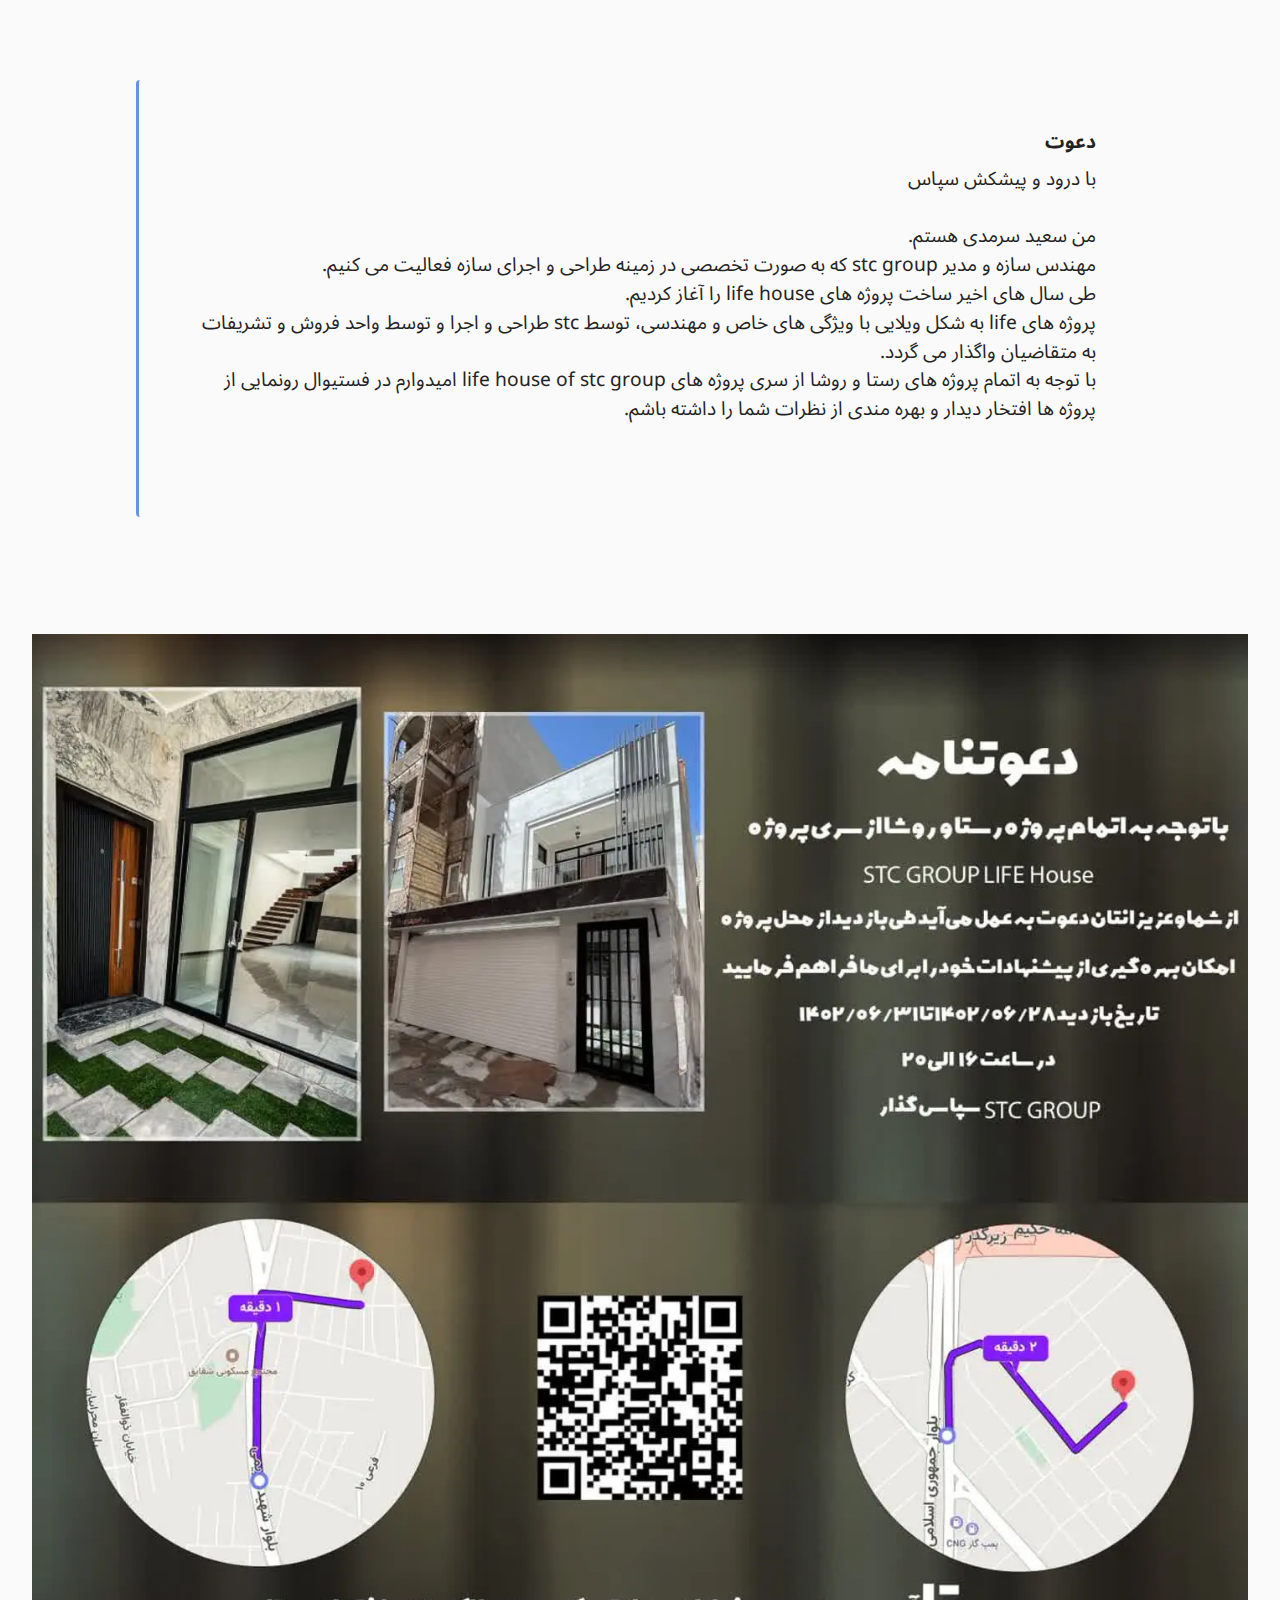
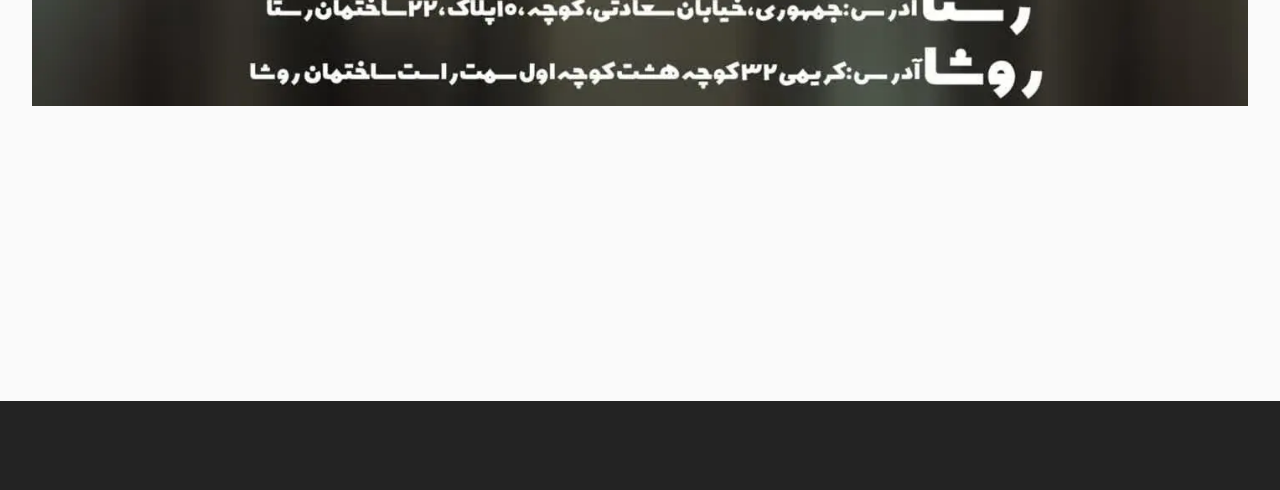
==== commit bc78016f: "ranme pages." ====
--- a/index.html
+++ b/index.html
@@ -1,358 +1,111 @@
 <!DOCTYPE html>
-<html  >
+<html>
 <head>
-  <!-- Site made with Mobirise Website Builder v5.9.4, https://mobirise.com -->
-  <meta charset="UTF-8">
-  <meta http-equiv="X-UA-Compatible" content="IE=edge">
-  <meta name="generator" content="Mobirise v5.9.4, mobirise.com">
-  <meta name="viewport" content="width=device-width, initial-scale=1, minimum-scale=1">
-  <link rel="shortcut icon" href="assets/images/logo5.png" type="image/x-icon">
-  <meta name="description" content="">
-  
-  
-  <title>Home</title>
-  <link rel="stylesheet" href="assets/web/assets/mobirise-icons2/mobirise2.css">
-  <link rel="stylesheet" href="assets/bootstrap/css/bootstrap.min.css">
-  <link rel="stylesheet" href="assets/bootstrap/css/bootstrap-grid.min.css">
-  <link rel="stylesheet" href="assets/bootstrap/css/bootstrap-reboot.min.css">
-  <link rel="stylesheet" href="assets/parallax/jarallax.css">
-  <link rel="stylesheet" href="assets/web/assets/gdpr-plugin/gdpr-styles.css">
-  <link rel="stylesheet" href="assets/animatecss/animate.css">
-  <link rel="stylesheet" href="assets/theme/css/style.css">
-  <link rel="preload" href="https://fonts.googleapis.com/css?family=Noto+Kufi+Arabic:100,200,300,400,500,600,700,800,900&display=swap" as="style" onload="this.onload=null;this.rel='stylesheet'">
-  <noscript><link rel="stylesheet" href="https://fonts.googleapis.com/css?family=Noto+Kufi+Arabic:100,200,300,400,500,600,700,800,900&display=swap"></noscript>
-  <link rel="preload" href="https://fonts.googleapis.com/css?family=Noto+Sans+Arabic:100,200,300,400,500,600,700,800,900&display=swap" as="style" onload="this.onload=null;this.rel='stylesheet'">
-  <noscript><link rel="stylesheet" href="https://fonts.googleapis.com/css?family=Noto+Sans+Arabic:100,200,300,400,500,600,700,800,900&display=swap"></noscript>
-  <link rel="preload" as="style" href="assets/mobirise/css/mbr-additional.css"><link rel="stylesheet" href="assets/mobirise/css/mbr-additional.css" type="text/css">
+    <!-- Site made with Mobirise Website Builder v5.9.4, https://mobirise.com -->
+    <meta charset="UTF-8">
+    <meta http-equiv="X-UA-Compatible" content="IE=edge">
+    <meta name="generator" content="Mobirise v5.9.4, mobirise.com">
+    <meta name="viewport" content="width=device-width, initial-scale=1, minimum-scale=1">
+    <link rel="shortcut icon" href="assets/images/logo5.png" type="image/x-icon">
+    <meta name="description" content="مهندس سعید سرمدی">
 
-  
-  
-  
+
+    <title>life</title>
+    <link rel="stylesheet" href="assets/bootstrap/css/bootstrap.min.css">
+    <link rel="stylesheet" href="assets/bootstrap/css/bootstrap-grid.min.css">
+    <link rel="stylesheet" href="assets/bootstrap/css/bootstrap-reboot.min.css">
+    <link rel="stylesheet" href="assets/web/assets/gdpr-plugin/gdpr-styles.css">
+    <link rel="stylesheet" href="assets/animatecss/animate.css">
+    <link rel="stylesheet" href="assets/socicon/css/styles.css">
+    <link rel="stylesheet" href="assets/theme/css/style.css">
+    <link rel="preload"
+          href="https://fonts.googleapis.com/css?family=Noto+Kufi+Arabic:100,200,300,400,500,600,700,800,900&display=swap"
+          as="style" onload="this.onload=null;this.rel='stylesheet'">
+    <noscript>
+        <link rel="stylesheet"
+              href="https://fonts.googleapis.com/css?family=Noto+Kufi+Arabic:100,200,300,400,500,600,700,800,900&display=swap">
+    </noscript>
+    <link rel="preload"
+          href="https://fonts.googleapis.com/css?family=Noto+Sans+Arabic:100,200,300,400,500,600,700,800,900&display=swap"
+          as="style" onload="this.onload=null;this.rel='stylesheet'">
+    <noscript>
+        <link rel="stylesheet"
+              href="https://fonts.googleapis.com/css?family=Noto+Sans+Arabic:100,200,300,400,500,600,700,800,900&display=swap">
+    </noscript>
+    <link rel="preload" as="style" href="assets/mobirise/css/mbr-additional.css">
+    <link rel="stylesheet" href="assets/mobirise/css/mbr-additional.css" type="text/css">
+
+
 </head>
-<body>
-  
-  <section data-bs-version="5.1" class="header11 cid-sFF0SGinka" id="header11-1">
+<body dir="rtl">
 
-    
+<section data-bs-version="5.1" class="content7 cid-tPP9ixjfsx" id="content7-3">
 
-    
+    <div class="container-fluid">
+        <div class="row justify-content-center">
+            <div class="col-12 col-md-10">
+                <blockquote>
+                    <h5 class="mbr-section-title mbr-fonts-style mb-2 display-7"><strong>دعوت</strong></h5>
+                    <p class="mbr-text mbr-fonts-style display-7">
+                        با درود و پیشکش سپاس<br><br>
+                        من سعید سرمدی هستم.<br>
+                        مهندس سازه و مدیر stc group که به صورت تخصصی در زمینه طراحی و اجرای سازه فعالیت می کنیم.
+                        <br>طی سال های اخیر ساخت پروژه های life house را آغاز کردیم.
+                        <br>
+                        پروژه های life به شکل ویلایی با ویژگی های خاص و مهندسی، توسط stc طراحی و اجرا و توسط واحد فروش و ‌تشریفات به متقاضیان واگذار
+                        می گردد.
+                        <br>با توجه به اتمام پروژه های رستا و روشا از سری پروژه های life house of stc group
+                        امیدوارم در فستیوال رونمایی از پروژه ها افتخار دیدار و بهره مندی از نظرات شما را داشته
+                        باشم.
 
-    <div class="container">
+                        <br><br></p></blockquote>
+            </div>
+        </div>
+    </div>
+</section>
+
+<section data-bs-version="5.1" class="image3 cid-tPP9wwwErI" id="image3-4">
+
+
+    <div class="container-fluid">
         <div class="row justify-content-center">
-            <div class="col-12 col-md-6 image-wrapper">
-                <img class="w-100" src="assets/images/mbr.webp" alt="Mobirise Website Builder">
-            </div>
-            <div class="col-12 col-md">
-                <div class="text-wrapper text-center">
-                    <h1 class="mbr-section-title mbr-fonts-style mb-3 display-1">
-                        <strong>
-</strong><div><strong><br></strong></div><div><strong>Hi, I'm Saeed Sarmadi and I'm a Designer</strong></div></h1>
-                    
-                    
+            <div class="col-12 col-lg-12">
+                <div class="image-wrapper">
+                    <img src="assets/images/img-3711-1451x1280.webp" alt="Mobirise Website Builder">
+
                 </div>
             </div>
         </div>
     </div>
 </section>
 
-<section data-bs-version="5.1" class="features12 cid-sFF3eJNZDT mbr-parallax-background" id="features13-2">
+<section data-bs-version="5.1" class="share3 cid-tPPbyCz1hY" id="share3-5">
 
-    
-    <div class="mbr-overlay" style="opacity: 0.8; background-color: rgb(250, 250, 250);">
-    </div>
+
     <div class="container">
-        <div class="row justify-content-center">
-            <div class="col-12 col-lg-6">
-                <div class="card-wrapper">
-                    <div class="card-box align-left">
-                        <h4 class="card-title mbr-fonts-style mb-4 display-1"><strong>What can i do?</strong></h4>
-                        <p class="mbr-text mbr-fonts-style mb-4 display-7">
-                            Use Mobirise website building software to create multiple sites for commercial and non-profit projects.</p>
-                        <div class="mbr-section-btn"><a class="btn btn-primary display-4" href="https://mobiri.se">See my Jobs</a></div>
-                    </div>
-                </div>
-            </div>
-            <div class="col-12 col-lg-6">
-                <div class="item mbr-flex">
-                    <div class="icon-box">
-                        <span class="mbr-iconfont mobi-mbri-globe-2 mobi-mbri"></span>
-                    </div>
-                    <div class="text-box">
-                        <h4 class="icon-title mbr-black mbr-fonts-style display-7">
-                            <strong>Web Design</strong></h4>
-                        <h5 class="icon-text mbr-black mbr-fonts-style display-4">Lorem ipsum dolor sit amet, consectetur adipiscing elit. Quisque malesuada non magna eget mollis. Quisque vehicula, lorem quis sollicitudin mollis, elit enim aliquet lorem,&nbsp;</h5>
-                    </div>
-                </div>
-                <div class="item mbr-flex">
-                    <div class="icon-box">
-                        <span class="mbr-iconfont mobi-mbri-idea mobi-mbri"></span>
-                    </div>
-                    <div class="text-box">
-                        <h4 class="icon-title mbr-black mbr-fonts-style display-7">
-                            <strong>Art Design</strong></h4>
-                        <h5 class="icon-text mbr-black mbr-fonts-style display-4">Lorem ipsum dolor sit amet, consectetur adipiscing elit. Quisque malesuada non magna eget mollis. Quisque vehicula, lorem quis sollicitudin mollis, elit enim aliquet lorem,&nbsp;</h5>
-                    </div>
-                </div>
-                <div class="item mbr-flex">
-                    <div class="icon-box">
-                        <span class="mbr-iconfont mobi-mbri-photo mobi-mbri"></span>
-                    </div>
-                    <div class="text-box">
-                        <h4 class="icon-title mbr-black mbr-fonts-style display-7"><strong>Polygraphic Design</strong></h4>
-                        <h5 class="icon-text mbr-black mbr-fonts-style display-4">Lorem ipsum dolor sit amet, consectetur adipiscing elit. Quisque malesuada non magna eget mollis. Quisque vehicula, lorem quis sollicitudin mollis, elit enim aliquet lorem,&nbsp;</h5>
-                    </div>
+        <div class="media-container-row">
+            <div class="col-12">
+                <h3 class="mbr-section-title align-center mb-3 mbr-fonts-style display-5">
+                    <strong>09121005834</strong></h3>
+                <div class="social-list align-center">
+
+                    <a class="iconfont-wrapper bg-facebook m-2 " target="_blank" href="https://mobiri.se">
+                        <span class="socicon-telegram socicon"></span>
+                    </a>
+
+                    <a class="iconfont-wrapper bg-instagram m-2" href="https://mobiri.se" target="_blank">
+                        <span class="socicon-instagram socicon"></span>
+                    </a>
+
+
                 </div>
             </div>
         </div>
     </div>
 </section>
 
-<section data-bs-version="5.1" class="gallery5 mbr-gallery cid-sFF3kfZheU" id="gallery5-3">
-    
+<section data-bs-version="5.1" class="footer7 cid-sFF3CYc3p7" once="footers" id="footer7-1">
 
-    
-
-    <div class="container">
-        <div class="mbr-section-head">
-            <h3 class="mbr-section-title mbr-fonts-style align-center m-0 display-2"><strong>My Works</strong></h3>
-            <h4 class="mbr-section-subtitle mbr-fonts-style align-center mb-0 mt-2 display-5">Lorem ipsum dolor sit amet</h4>
-        </div>
-        <div class="row mbr-gallery mt-4">
-            <div class="col-12 col-md-6 col-lg-3 item gallery-image">
-                <div class="item-wrapper" data-toggle="modal" data-bs-toggle="modal" data-target="#tPPiPUrkFg-modal" data-bs-target="#tPPiPUrkFg-modal">
-                    <img class="w-100" src="assets/images/mbr-596x397.webp" alt="Mobirise Website Builder" data-slide-to="0" data-bs-slide-to="0" data-target="#lb-tPPiPUrkFg" data-bs-target="#lb-tPPiPUrkFg">
-                    <div class="icon-wrapper">
-                        <span class="mobi-mbri mobi-mbri-search mbr-iconfont mbr-iconfont-btn"></span>
-                    </div>
-                </div>
-                <h6 class="mbr-item-subtitle mbr-fonts-style align-center mb-2 mt-2 display-7"><strong>Mobile Design</strong></h6>
-            </div>
-            <div class="col-12 col-md-6 col-lg-3 item gallery-image">
-                <div class="item-wrapper" data-toggle="modal" data-bs-toggle="modal" data-target="#tPPiPUrkFg-modal" data-bs-target="#tPPiPUrkFg-modal">
-                    <img class="w-100" src="assets/images/mbr-3.webp" alt="Mobirise Website Builder" data-slide-to="1" data-bs-slide-to="1" data-target="#lb-tPPiPUrkFg" data-bs-target="#lb-tPPiPUrkFg">
-                    <div class="icon-wrapper">
-                        <span class="mobi-mbri mobi-mbri-search mbr-iconfont mbr-iconfont-btn"></span>
-                    </div>
-                </div>
-                <h6 class="mbr-item-subtitle mbr-fonts-style align-center mb-2 mt-2 display-7"><strong>Polygraphic Design</strong></h6>
-            </div>
-            <div class="col-12 col-md-6 col-lg-3 item gallery-image">
-                <div class="item-wrapper" data-toggle="modal" data-bs-toggle="modal" data-target="#tPPiPUrkFg-modal" data-bs-target="#tPPiPUrkFg-modal">
-                    <img class="w-100" src="assets/images/mbr-4.webp" alt="Mobirise Website Builder" data-slide-to="2" data-bs-slide-to="2" data-target="#lb-tPPiPUrkFg" data-bs-target="#lb-tPPiPUrkFg">
-                    <div class="icon-wrapper">
-                        <span class="mobi-mbri mobi-mbri-search mbr-iconfont mbr-iconfont-btn"></span>
-                    </div>
-                </div>
-                <h6 class="mbr-item-subtitle mbr-fonts-style align-center mb-2 mt-2 display-7"><strong>Web Design</strong></h6>
-            </div>
-            <div class="col-12 col-md-6 col-lg-3 item gallery-image">
-                <div class="item-wrapper" data-toggle="modal" data-bs-toggle="modal" data-target="#tPPiPUrkFg-modal" data-bs-target="#tPPiPUrkFg-modal">
-                    <img class="w-100" src="assets/images/mbr-6.webp" alt="Mobirise Website Builder" data-slide-to="3" data-bs-slide-to="3" data-target="#lb-tPPiPUrkFg" data-bs-target="#lb-tPPiPUrkFg">
-                    <div class="icon-wrapper">
-                        <span class="mobi-mbri mobi-mbri-search mbr-iconfont mbr-iconfont-btn"></span>
-                    </div>
-                </div>
-                <h6 class="mbr-item-subtitle mbr-fonts-style align-center mb-2 mt-2 display-7"><strong>Art Design</strong></h6>
-            </div>
-        </div>
-
-        <div class="modal mbr-slider" tabindex="-1" role="dialog" aria-hidden="true" id="tPPiPUrkFg-modal">
-            <div class="modal-dialog" role="document">
-                <div class="modal-content">
-                    <div class="modal-body">
-                        <div class="carousel slide" id="lb-tPPiPUrkFg" data-interval="5000" data-bs-interval="5000">
-                            <div class="carousel-inner">
-                                <div class="carousel-item active">
-                                    <img class="d-block w-100" src="assets/images/mbr-596x397.webp" alt="Mobirise Website Builder">
-                                </div>
-                                <div class="carousel-item">
-                                    <img class="d-block w-100" src="assets/images/mbr-3.webp" alt="Mobirise Website Builder">
-                                </div>
-                                <div class="carousel-item">
-                                    <img class="d-block w-100" src="assets/images/mbr-4.webp" alt="Mobirise Website Builder">
-                                </div>
-                                <div class="carousel-item">
-                                    <img class="d-block w-100" src="assets/images/mbr-6.webp" alt="Mobirise Website Builder">
-                                </div>
-                            </div>
-                            <ol class="carousel-indicators">
-                                <li data-slide-to="0" data-bs-slide-to="0" class="active" data-target="#lb-tPPiPUrkFg" data-bs-target="#lb-tPPiPUrkFg"></li>
-                                <li data-slide-to="1" data-bs-slide-to="1" data-target="#lb-tPPiPUrkFg" data-bs-target="#lb-tPPiPUrkFg"></li>
-                                <li data-slide-to="2" data-bs-slide-to="2" data-target="#lb-tPPiPUrkFg" data-bs-target="#lb-tPPiPUrkFg"></li>
-                                <li data-slide-to="3" data-bs-slide-to="3" data-target="#lb-tPPiPUrkFg" data-bs-target="#lb-tPPiPUrkFg"></li>
-                            </ol>
-                            <a role="button" href="" class="close" data-dismiss="modal" data-bs-dismiss="modal" aria-label="Close">
-                            </a>
-                            <a class="carousel-control-prev carousel-control" role="button" data-slide="prev" data-bs-slide="prev" href="#lb-tPPiPUrkFg">
-                                <span class="mobi-mbri mobi-mbri-arrow-prev" aria-hidden="true"></span>
-                                <span class="sr-only visually-hidden">Previous</span>
-                            </a>
-                            <a class="carousel-control-next carousel-control" role="button" data-slide="next" data-bs-slide="next" href="#lb-tPPiPUrkFg">
-                                <span class="mobi-mbri mobi-mbri-arrow-next" aria-hidden="true"></span>
-                                <span class="sr-only visually-hidden">Next</span>
-                            </a>
-                        </div>
-                    </div>
-                </div>
-            </div>
-        </div>
-    </div>
-</section>
-
-<section data-bs-version="5.1" class="image1 cid-sFF75ZhH2d" id="image1-b">
-    
-
-    
-
-    <div class="container">
-        <div class="row align-items-center">
-            <div class="col-12 col-lg-6">
-                <div class="image-wrapper">
-                    <img src="assets/images/mbr-3.webp" alt="Mobirise Website Builder">
-                    
-                </div>
-            </div>
-            <div class="col-12 col-lg">
-                <div class="text-wrapper">
-                    <h3 class="mbr-section-title mbr-fonts-style mb-3 display-2">
-                        <strong>About Me</strong></h3>
-                    <p class="mbr-text mbr-fonts-style display-7">Lorem ipsum dolor sit amet, consectetur adipiscing elit. Quisque malesuada non magna eget mollis. Quisque vehicula, lorem quis sollicitudin mollis, elit enim aliquet lorem, vitae maximus turpis tortor a massa. Phasellus id felis a libero condimentum semper sed sit amet arcu. Suspendisse porta dapibus rhoncus. Orci varius natoque penatibus et magnis dis parturient montes, nascetur ridiculus mus.&nbsp;<br>
-<br>Suspendisse porta augue in massa euismod, vitae bibendum tellus vestibulum. Phasellus egestas eu neque in mattis. Sed ultricies massa sit amet mollis molestie. Donec dignissim ut lectus sit amet sodales. Integer condimentum dui posuere feugiat finibus. Morbi ligula ante, tempor id dictum ut, dapibus ut nulla. Duis lorem orci, maximus ut tempor non, bibendum eu odio. Cras non metus lectus. Donec vulputate, dui eu ultricies consectetur, est mi tincidunt augue, nec blandit ex nunc sit amet nisl. Nam nibh libero, laoreet interdum blandit vitae, convallis at eros. Aliquam id ex eu magna eleifend facilisis id in risus.</p>
-                </div>
-            </div>
-        </div>
-    </div>
-</section>
-
-<section data-bs-version="5.1" class="form4 cid-sFF3qL4anb mbr-fullscreen" id="form4-6">
-
-    
-
-    
-
-    <div class="container">
-        <div class="row content-wrapper justify-content-center">
-            <div class="col-lg-4 offset-lg-1 mbr-form" data-form-type="formoid">
-<!--Formbuilder Form-->
-<form action="https://mobirise.eu/" method="POST" class="mbr-form form-with-styler" data-form-title="Form Name"><input type="hidden" name="email" data-form-email="true" value="GPjYPFWC1xOnVItmeUSdadf8CKV1vlPXgDiXKknigfavUAfUqpLP8kpl66+H+SKY9BMMkpGnCiD8pWHalYQ0AbMDWdQzhp3QTLz/mfjJO7R6u16X5dyYogWkOs/t3z9l">
-<div class="row">
-<div hidden="hidden" data-form-alert="" class="alert alert-success col-12">Thanks for filling out the form!</div>
-<div hidden="hidden" data-form-alert-danger="" class="alert alert-danger col-12">Oops...! some problem!</div>
-</div>
-<div class="dragArea row">
-<div class="col-lg-12 col-md-12 col-sm-12">
-<h1 class="mbr-section-title mb-4 display-2"><strong>Contact Me</strong></h1>
-</div>
-<div class="col-lg-12 col-md-12 col-sm-12">
-<p class="mbr-text mbr-fonts-style mb-4 display-7"> Lorem ipsum dolor sit amet, consectetur adipiscing elit. Quisque malesuada non magna eget mollis.</p>
-</div>
-<div data-for="name" class="col-lg-12 col-md col-12 form-group mb-3">
-<input type="text" name="name" placeholder="Name" data-form-field="name" class="form-control display-7" value="" id="name-form4-6">
-</div>
-<div data-for="email" class="col-lg-12 col-md col-12 form-group mb-3">
-<input type="email" name="email" placeholder="Email" data-form-field="email" class="form-control display-7" value="" id="email-form4-6">
-</div>
-<div class="col-lg-12 col-md-12 col-sm-12 form-group" data-for="textarea">
-<textarea name="textarea" placeholder="Message" data-form-field="textarea" class="form-control display-7" id="textarea-form4-6"></textarea>
-</div>
-<div class="col-12 col-md-auto mbr-section-btn"><button type="submit" class="btn btn-secondary display-4">Send Message</button></div>
-</div>
-<span class="gdpr-block">
-<label>
-<span class="textGDPR display-7" style="color: #a7a7a7"><input type="checkbox" name="gdpr" id="gdpr-form4-6" required="">By continuing you agree to our <a style="color: #149dcc; text-decoration: none;" href="terms.html">Terms of Service</a> and <a style="color: #149dcc; text-decoration: none;" href="policy.html">Privacy Policy</a>.</span>
-</label>
-</span></form><!--Formbuilder Form-->
-</div>
-            <div class="col-lg-6 offset-lg-1 col-12">
-                <div class="image-wrapper">
-                    <img class="w-100" src="assets/images/mbr-2.webp" alt="Mobirise Website Builder">
-                </div>
-            </div>
-        </div>
-    </div>
-</section>
-
-<section data-bs-version="5.1" class="contacts2 cid-sFF3B84VW8" id="contacts2-8">
-    <!---->
-    
-    
-    <div class="container">
-        <div class="mbr-section-head">
-            <h3 class="mbr-section-title mbr-fonts-style align-center mb-0 display-2">
-                <strong>My Contacts</strong>
-            </h3>
-            
-        </div>
-        <div class="row justify-content-center mt-4">
-            <div class="card col-12 col-md-6">
-                <div class="card-wrapper">
-                    <div class="image-wrapper">
-                        <span class="mbr-iconfont mobi-mbri-phone mobi-mbri"></span>
-                    </div>
-                    <div class="text-wrapper">
-                        <h6 class="card-title mbr-fonts-style mb-1 display-5">
-                            <strong>Phone</strong>
-                        </h6>
-                        <p class="mbr-text mbr-fonts-style display-7">
-                            <a href="tel:+12345678910" class="text-primary">0 (800) 123 45 67</a>
-                        </p>
-                    </div>
-                </div>
-            </div>
-            <div class="card col-12 col-md-6">
-                <div class="card-wrapper">
-                    <div class="image-wrapper">
-                        <span class="mbr-iconfont mobi-mbri-letter mobi-mbri"></span>
-                    </div>
-                    <div class="text-wrapper">
-                        <h6 class="card-title mbr-fonts-style mb-1 display-5">
-                            <strong>Email</strong>
-                        </h6>
-                        <p class="mbr-text mbr-fonts-style display-7">
-                            <a href="mailto:info@site.com" class="text-primary">info@site.com</a>
-                        </p>
-                    </div>
-                </div>
-            </div>
-            <div class="card col-12 col-md-6">
-                <div class="card-wrapper">
-                    <div class="image-wrapper">
-                        <span class="mbr-iconfont mobi-mbri-globe mobi-mbri"></span>
-                    </div>
-                    <div class="text-wrapper">
-                        <h6 class="card-title mbr-fonts-style mb-1 display-5">
-                            <strong>Address</strong>
-                        </h6>
-                        <p class="mbr-text mbr-fonts-style display-7">
-                            4100 Ross Street, Okawville, IL
-                        </p>
-                    </div>
-                </div>
-            </div>
-            <div class="card col-12 col-md-6">
-                <div class="card-wrapper">
-                    <div class="image-wrapper">
-                        <span class="mbr-iconfont mobi-mbri-bulleted-list mobi-mbri"></span>
-                    </div>
-                    <div class="text-wrapper">
-                        <h6 class="card-title mbr-fonts-style mb-1 display-5">
-                            <strong>Working Hours</strong>
-                        </h6>
-                        <p class="mbr-text mbr-fonts-style display-7">
-                            9:00 - 18:00
-                        </p>
-                    </div>
-                </div>
-            </div>
-        </div>
-    </div>
-</section>
-
-<section data-bs-version="5.1" class="footer7 cid-sFF3CYc3p7" once="footers" id="footer7-9">
-
-    
-
-    
 
     <div class="container">
         <div class="media-container-row align-center mbr-white">
@@ -363,9 +116,13 @@
             </div>
         </div>
     </div>
-</section><section class="display-7" style="padding: 0;align-items: center;justify-content: center;flex-wrap: wrap;    align-content: center;display: flex;position: relative;height: 4rem;"><a href="https://mobiri.se/593083" style="flex: 1 1;height: 4rem;position: absolute;width: 100%;z-index: 1;"><img alt="" style="height: 4rem;" src="[data-uri]"></a><p style="margin: 0;text-align: center;" class="display-7">&#8204;</p><a style="z-index:1" href="https://mobirise.com/builder/landing-page-software.html">Landing Page Software</a></section><script src="assets/bootstrap/js/bootstrap.bundle.min.js"></script>  <script src="assets/parallax/jarallax.js"></script>  <script src="assets/smoothscroll/smooth-scroll.js"></script>  <script src="assets/ytplayer/index.js"></script>  <script src="assets/theme/js/script.js"></script>  <script src="assets/formoid/formoid.min.js"></script>  
-  
-  
-  <input name="animation" type="hidden">
-  </body>
+</section>
+<script src="assets/bootstrap/js/bootstrap.bundle.min.js"></script>
+<script src="assets/smoothscroll/smooth-scroll.js"></script>
+<script src="assets/ytplayer/index.js"></script>
+<script src="assets/theme/js/script.js"></script>
+
+
+<input name="animation" type="hidden">
+</body>
 </html>--- a/assets/web/assets/gdpr-plugin/gdpr-styles.css
+++ b/assets/web/assets/gdpr-plugin/gdpr-styles.css
@@ -0,0 +1,27 @@
+.gdpr-block {
+    padding: 10px;
+    font-size: 14px;
+    display: block;
+    width: 100%;
+    text-align: center;
+}
+.gdpr-block.covert {
+	display: none;
+}
+.textGDPR {
+    position: relative;
+}
+.gdpr-block label span.textGDPR input[name='gdpr']{
+    width: 15px;
+    height: 15px;
+    margin: 0;
+    position: absolute;
+    top: 3px;
+    left: -20px;
+}
+.gdpr-block label {
+    color: #a7a7a7;
+    vertical-align: middle;
+    user-select: none;
+    margin-bottom: 0;
+}--- a/assets/socicon/css/styles.css
+++ b/assets/socicon/css/styles.css
@@ -0,0 +1,934 @@
+@charset "UTF-8";
+
+@font-face {
+  font-family: 'Socicon';
+  src:  url('../fonts/socicon.eot');
+  src:  url('../fonts/socicon.eot?#iefix') format('embedded-opentype'),
+    url('../fonts/socicon.woff2') format('woff2'),
+    url('../fonts/socicon.ttf') format('truetype'),
+    url('../fonts/socicon.woff') format('woff'),
+    url('../fonts/socicon.svg#socicon') format('svg');
+  font-weight: normal;
+  font-style: normal;
+  font-display: swap;
+}
+
+[data-icon]:before {
+  font-family: "socicon" !important;
+  content: attr(data-icon);
+  font-style: normal !important;
+  font-weight: normal !important;
+  font-variant: normal !important;
+  text-transform: none !important;
+  speak: none;
+  line-height: 1;
+  -webkit-font-smoothing: antialiased;
+  -moz-osx-font-smoothing: grayscale;
+}
+
+[class^="socicon-"], [class*=" socicon-"] {
+  /* use !important to prevent issues with browser extensions that change fonts */
+  font-family: 'Socicon' !important;
+  speak: none;
+  font-style: normal;
+  font-weight: normal;
+  font-variant: normal;
+  text-transform: none;
+  line-height: 1;
+
+  /* Better Font Rendering =========== */
+  -webkit-font-smoothing: antialiased;
+  -moz-osx-font-smoothing: grayscale;
+}
+
+.socicon-eitaa:before {
+  content: "\e97c";
+}
+.socicon-soroush:before {
+  content: "\e97d";
+}
+.socicon-bale:before {
+  content: "\e97e";
+}
+.socicon-zazzle:before {
+  content: "\e97b";
+}
+.socicon-society6:before {
+  content: "\e97a";
+}
+.socicon-redbubble:before {
+  content: "\e979";
+}
+.socicon-avvo:before {
+  content: "\e978";
+}
+.socicon-stitcher:before {
+  content: "\e977";
+}
+.socicon-googlehangouts:before {
+  content: "\e974";
+}
+.socicon-dlive:before {
+  content: "\e975";
+}
+.socicon-vsco:before {
+  content: "\e976";
+}
+.socicon-flipboard:before {
+  content: "\e973";
+}
+.socicon-ubuntu:before {
+  content: "\e958";
+}
+.socicon-artstation:before {
+  content: "\e959";
+}
+.socicon-invision:before {
+  content: "\e95a";
+}
+.socicon-torial:before {
+  content: "\e95b";
+}
+.socicon-collectorz:before {
+  content: "\e95c";
+}
+.socicon-seenthis:before {
+  content: "\e95d";
+}
+.socicon-googleplaymusic:before {
+  content: "\e95e";
+}
+.socicon-debian:before {
+  content: "\e95f";
+}
+.socicon-filmfreeway:before {
+  content: "\e960";
+}
+.socicon-gnome:before {
+  content: "\e961";
+}
+.socicon-itchio:before {
+  content: "\e962";
+}
+.socicon-jamendo:before {
+  content: "\e963";
+}
+.socicon-mix:before {
+  content: "\e964";
+}
+.socicon-sharepoint:before {
+  content: "\e965";
+}
+.socicon-tinder:before {
+  content: "\e966";
+}
+.socicon-windguru:before {
+  content: "\e967";
+}
+.socicon-cdbaby:before {
+  content: "\e968";
+}
+.socicon-elementaryos:before {
+  content: "\e969";
+}
+.socicon-stage32:before {
+  content: "\e96a";
+}
+.socicon-tiktok:before {
+  content: "\e96b";
+}
+.socicon-gitter:before {
+  content: "\e96c";
+}
+.socicon-letterboxd:before {
+  content: "\e96d";
+}
+.socicon-threema:before {
+  content: "\e96e";
+}
+.socicon-splice:before {
+  content: "\e96f";
+}
+.socicon-metapop:before {
+  content: "\e970";
+}
+.socicon-naver:before {
+  content: "\e971";
+}
+.socicon-remote:before {
+  content: "\e972";
+}
+.socicon-internet:before {
+  content: "\e957";
+}
+.socicon-moddb:before {
+  content: "\e94b";
+}
+.socicon-indiedb:before {
+  content: "\e94c";
+}
+.socicon-traxsource:before {
+  content: "\e94d";
+}
+.socicon-gamefor:before {
+  content: "\e94e";
+}
+.socicon-pixiv:before {
+  content: "\e94f";
+}
+.socicon-myanimelist:before {
+  content: "\e950";
+}
+.socicon-blackberry:before {
+  content: "\e951";
+}
+.socicon-wickr:before {
+  content: "\e952";
+}
+.socicon-spip:before {
+  content: "\e953";
+}
+.socicon-napster:before {
+  content: "\e954";
+}
+.socicon-beatport:before {
+  content: "\e955";
+}
+.socicon-hackerone:before {
+  content: "\e956";
+}
+.socicon-hackernews:before {
+  content: "\e946";
+}
+.socicon-smashwords:before {
+  content: "\e947";
+}
+.socicon-kobo:before {
+  content: "\e948";
+}
+.socicon-bookbub:before {
+  content: "\e949";
+}
+.socicon-mailru:before {
+  content: "\e94a";
+}
+.socicon-gitlab:before {
+  content: "\e945";
+}
+.socicon-instructables:before {
+  content: "\e944";
+}
+.socicon-portfolio:before {
+  content: "\e943";
+}
+.socicon-codered:before {
+  content: "\e940";
+}
+.socicon-origin:before {
+  content: "\e941";
+}
+.socicon-nextdoor:before {
+  content: "\e942";
+}
+.socicon-udemy:before {
+  content: "\e93f";
+}
+.socicon-livemaster:before {
+  content: "\e93e";
+}
+.socicon-crunchbase:before {
+  content: "\e93b";
+}
+.socicon-homefy:before {
+  content: "\e93c";
+}
+.socicon-calendly:before {
+  content: "\e93d";
+}
+.socicon-realtor:before {
+  content: "\e90f";
+}
+.socicon-tidal:before {
+  content: "\e910";
+}
+.socicon-qobuz:before {
+  content: "\e911";
+}
+.socicon-natgeo:before {
+  content: "\e912";
+}
+.socicon-mastodon:before {
+  content: "\e913";
+}
+.socicon-unsplash:before {
+  content: "\e914";
+}
+.socicon-homeadvisor:before {
+  content: "\e915";
+}
+.socicon-angieslist:before {
+  content: "\e916";
+}
+.socicon-codepen:before {
+  content: "\e917";
+}
+.socicon-slack:before {
+  content: "\e918";
+}
+.socicon-openaigym:before {
+  content: "\e919";
+}
+.socicon-logmein:before {
+  content: "\e91a";
+}
+.socicon-fiverr:before {
+  content: "\e91b";
+}
+.socicon-gotomeeting:before {
+  content: "\e91c";
+}
+.socicon-aliexpress:before {
+  content: "\e91d";
+}
+.socicon-guru:before {
+  content: "\e91e";
+}
+.socicon-appstore:before {
+  content: "\e91f";
+}
+.socicon-homes:before {
+  content: "\e920";
+}
+.socicon-zoom:before {
+  content: "\e921";
+}
+.socicon-alibaba:before {
+  content: "\e922";
+}
+.socicon-craigslist:before {
+  content: "\e923";
+}
+.socicon-wix:before {
+  content: "\e924";
+}
+.socicon-redfin:before {
+  content: "\e925";
+}
+.socicon-googlecalendar:before {
+  content: "\e926";
+}
+.socicon-shopify:before {
+  content: "\e927";
+}
+.socicon-freelancer:before {
+  content: "\e928";
+}
+.socicon-seedrs:before {
+  content: "\e929";
+}
+.socicon-bing:before {
+  content: "\e92a";
+}
+.socicon-doodle:before {
+  content: "\e92b";
+}
+.socicon-bonanza:before {
+  content: "\e92c";
+}
+.socicon-squarespace:before {
+  content: "\e92d";
+}
+.socicon-toptal:before {
+  content: "\e92e";
+}
+.socicon-gust:before {
+  content: "\e92f";
+}
+.socicon-ask:before {
+  content: "\e930";
+}
+.socicon-trulia:before {
+  content: "\e931";
+}
+.socicon-loomly:before {
+  content: "\e932";
+}
+.socicon-ghost:before {
+  content: "\e933";
+}
+.socicon-upwork:before {
+  content: "\e934";
+}
+.socicon-fundable:before {
+  content: "\e935";
+}
+.socicon-booking:before {
+  content: "\e936";
+}
+.socicon-googlemaps:before {
+  content: "\e937";
+}
+.socicon-zillow:before {
+  content: "\e938";
+}
+.socicon-niconico:before {
+  content: "\e939";
+}
+.socicon-toneden:before {
+  content: "\e93a";
+}
+.socicon-augment:before {
+  content: "\e908";
+}
+.socicon-bitbucket:before {
+  content: "\e909";
+}
+.socicon-fyuse:before {
+  content: "\e90a";
+}
+.socicon-yt-gaming:before {
+  content: "\e90b";
+}
+.socicon-sketchfab:before {
+  content: "\e90c";
+}
+.socicon-mobcrush:before {
+  content: "\e90d";
+}
+.socicon-microsoft:before {
+  content: "\e90e";
+}
+.socicon-pandora:before {
+  content: "\e907";
+}
+.socicon-messenger:before {
+  content: "\e906";
+}
+.socicon-gamewisp:before {
+  content: "\e905";
+}
+.socicon-bloglovin:before {
+  content: "\e904";
+}
+.socicon-tunein:before {
+  content: "\e903";
+}
+.socicon-gamejolt:before {
+  content: "\e901";
+}
+.socicon-trello:before {
+  content: "\e902";
+}
+.socicon-spreadshirt:before {
+  content: "\e900";
+}
+.socicon-500px:before {
+  content: "\e000";
+}
+.socicon-8tracks:before {
+  content: "\e001";
+}
+.socicon-airbnb:before {
+  content: "\e002";
+}
+.socicon-alliance:before {
+  content: "\e003";
+}
+.socicon-amazon:before {
+  content: "\e004";
+}
+.socicon-amplement:before {
+  content: "\e005";
+}
+.socicon-android:before {
+  content: "\e006";
+}
+.socicon-angellist:before {
+  content: "\e007";
+}
+.socicon-apple:before {
+  content: "\e008";
+}
+.socicon-appnet:before {
+  content: "\e009";
+}
+.socicon-baidu:before {
+  content: "\e00a";
+}
+.socicon-bandcamp:before {
+  content: "\e00b";
+}
+.socicon-battlenet:before {
+  content: "\e00c";
+}
+.socicon-mixer:before {
+  content: "\e00d";
+}
+.socicon-bebee:before {
+  content: "\e00e";
+}
+.socicon-bebo:before {
+  content: "\e00f";
+}
+.socicon-behance:before {
+  content: "\e010";
+}
+.socicon-blizzard:before {
+  content: "\e011";
+}
+.socicon-blogger:before {
+  content: "\e012";
+}
+.socicon-buffer:before {
+  content: "\e013";
+}
+.socicon-chrome:before {
+  content: "\e014";
+}
+.socicon-coderwall:before {
+  content: "\e015";
+}
+.socicon-curse:before {
+  content: "\e016";
+}
+.socicon-dailymotion:before {
+  content: "\e017";
+}
+.socicon-deezer:before {
+  content: "\e018";
+}
+.socicon-delicious:before {
+  content: "\e019";
+}
+.socicon-deviantart:before {
+  content: "\e01a";
+}
+.socicon-diablo:before {
+  content: "\e01b";
+}
+.socicon-digg:before {
+  content: "\e01c";
+}
+.socicon-discord:before {
+  content: "\e01d";
+}
+.socicon-disqus:before {
+  content: "\e01e";
+}
+.socicon-douban:before {
+  content: "\e01f";
+}
+.socicon-draugiem:before {
+  content: "\e020";
+}
+.socicon-dribbble:before {
+  content: "\e021";
+}
+.socicon-drupal:before {
+  content: "\e022";
+}
+.socicon-ebay:before {
+  content: "\e023";
+}
+.socicon-ello:before {
+  content: "\e024";
+}
+.socicon-endomodo:before {
+  content: "\e025";
+}
+.socicon-envato:before {
+  content: "\e026";
+}
+.socicon-etsy:before {
+  content: "\e027";
+}
+.socicon-facebook:before {
+  content: "\e028";
+}
+.socicon-feedburner:before {
+  content: "\e029";
+}
+.socicon-filmweb:before {
+  content: "\e02a";
+}
+.socicon-firefox:before {
+  content: "\e02b";
+}
+.socicon-flattr:before {
+  content: "\e02c";
+}
+.socicon-flickr:before {
+  content: "\e02d";
+}
+.socicon-formulr:before {
+  content: "\e02e";
+}
+.socicon-forrst:before {
+  content: "\e02f";
+}
+.socicon-foursquare:before {
+  content: "\e030";
+}
+.socicon-friendfeed:before {
+  content: "\e031";
+}
+.socicon-github:before {
+  content: "\e032";
+}
+.socicon-goodreads:before {
+  content: "\e033";
+}
+.socicon-google:before {
+  content: "\e034";
+}
+.socicon-googlescholar:before {
+  content: "\e035";
+}
+.socicon-googlegroups:before {
+  content: "\e036";
+}
+.socicon-googlephotos:before {
+  content: "\e037";
+}
+.socicon-googleplus:before {
+  content: "\e038";
+}
+.socicon-grooveshark:before {
+  content: "\e039";
+}
+.socicon-hackerrank:before {
+  content: "\e03a";
+}
+.socicon-hearthstone:before {
+  content: "\e03b";
+}
+.socicon-hellocoton:before {
+  content: "\e03c";
+}
+.socicon-heroes:before {
+  content: "\e03d";
+}
+.socicon-smashcast:before {
+  content: "\e03e";
+}
+.socicon-horde:before {
+  content: "\e03f";
+}
+.socicon-houzz:before {
+  content: "\e040";
+}
+.socicon-icq:before {
+  content: "\e041";
+}
+.socicon-identica:before {
+  content: "\e042";
+}
+.socicon-imdb:before {
+  content: "\e043";
+}
+.socicon-instagram:before {
+  content: "\e044";
+}
+.socicon-issuu:before {
+  content: "\e045";
+}
+.socicon-istock:before {
+  content: "\e046";
+}
+.socicon-itunes:before {
+  content: "\e047";
+}
+.socicon-keybase:before {
+  content: "\e048";
+}
+.socicon-lanyrd:before {
+  content: "\e049";
+}
+.socicon-lastfm:before {
+  content: "\e04a";
+}
+.socicon-line:before {
+  content: "\e04b";
+}
+.socicon-linkedin:before {
+  content: "\e04c";
+}
+.socicon-livejournal:before {
+  content: "\e04d";
+}
+.socicon-lyft:before {
+  content: "\e04e";
+}
+.socicon-macos:before {
+  content: "\e04f";
+}
+.socicon-mail:before {
+  content: "\e050";
+}
+.socicon-medium:before {
+  content: "\e051";
+}
+.socicon-meetup:before {
+  content: "\e052";
+}
+.socicon-mixcloud:before {
+  content: "\e053";
+}
+.socicon-modelmayhem:before {
+  content: "\e054";
+}
+.socicon-mumble:before {
+  content: "\e055";
+}
+.socicon-myspace:before {
+  content: "\e056";
+}
+.socicon-newsvine:before {
+  content: "\e057";
+}
+.socicon-nintendo:before {
+  content: "\e058";
+}
+.socicon-npm:before {
+  content: "\e059";
+}
+.socicon-odnoklassniki:before {
+  content: "\e05a";
+}
+.socicon-openid:before {
+  content: "\e05b";
+}
+.socicon-opera:before {
+  content: "\e05c";
+}
+.socicon-outlook:before {
+  content: "\e05d";
+}
+.socicon-overwatch:before {
+  content: "\e05e";
+}
+.socicon-patreon:before {
+  content: "\e05f";
+}
+.socicon-paypal:before {
+  content: "\e060";
+}
+.socicon-periscope:before {
+  content: "\e061";
+}
+.socicon-persona:before {
+  content: "\e062";
+}
+.socicon-pinterest:before {
+  content: "\e063";
+}
+.socicon-play:before {
+  content: "\e064";
+}
+.socicon-player:before {
+  content: "\e065";
+}
+.socicon-playstation:before {
+  content: "\e066";
+}
+.socicon-pocket:before {
+  content: "\e067";
+}
+.socicon-qq:before {
+  content: "\e068";
+}
+.socicon-quora:before {
+  content: "\e069";
+}
+.socicon-raidcall:before {
+  content: "\e06a";
+}
+.socicon-ravelry:before {
+  content: "\e06b";
+}
+.socicon-reddit:before {
+  content: "\e06c";
+}
+.socicon-renren:before {
+  content: "\e06d";
+}
+.socicon-researchgate:before {
+  content: "\e06e";
+}
+.socicon-residentadvisor:before {
+  content: "\e06f";
+}
+.socicon-reverbnation:before {
+  content: "\e070";
+}
+.socicon-rss:before {
+  content: "\e071";
+}
+.socicon-sharethis:before {
+  content: "\e072";
+}
+.socicon-skype:before {
+  content: "\e073";
+}
+.socicon-slideshare:before {
+  content: "\e074";
+}
+.socicon-smugmug:before {
+  content: "\e075";
+}
+.socicon-snapchat:before {
+  content: "\e076";
+}
+.socicon-songkick:before {
+  content: "\e077";
+}
+.socicon-soundcloud:before {
+  content: "\e078";
+}
+.socicon-spotify:before {
+  content: "\e079";
+}
+.socicon-stackexchange:before {
+  content: "\e07a";
+}
+.socicon-stackoverflow:before {
+  content: "\e07b";
+}
+.socicon-starcraft:before {
+  content: "\e07c";
+}
+.socicon-stayfriends:before {
+  content: "\e07d";
+}
+.socicon-steam:before {
+  content: "\e07e";
+}
+.socicon-storehouse:before {
+  content: "\e07f";
+}
+.socicon-strava:before {
+  content: "\e080";
+}
+.socicon-streamjar:before {
+  content: "\e081";
+}
+.socicon-stumbleupon:before {
+  content: "\e082";
+}
+.socicon-swarm:before {
+  content: "\e083";
+}
+.socicon-teamspeak:before {
+  content: "\e084";
+}
+.socicon-teamviewer:before {
+  content: "\e085";
+}
+.socicon-technorati:before {
+  content: "\e086";
+}
+.socicon-telegram:before {
+  content: "\e087";
+}
+.socicon-tripadvisor:before {
+  content: "\e088";
+}
+.socicon-tripit:before {
+  content: "\e089";
+}
+.socicon-triplej:before {
+  content: "\e08a";
+}
+.socicon-tumblr:before {
+  content: "\e08b";
+}
+.socicon-twitch:before {
+  content: "\e08c";
+}
+.socicon-twitter:before {
+  content: "\e08d";
+}
+.socicon-uber:before {
+  content: "\e08e";
+}
+.socicon-ventrilo:before {
+  content: "\e08f";
+}
+.socicon-viadeo:before {
+  content: "\e090";
+}
+.socicon-viber:before {
+  content: "\e091";
+}
+.socicon-viewbug:before {
+  content: "\e092";
+}
+.socicon-vimeo:before {
+  content: "\e093";
+}
+.socicon-vine:before {
+  content: "\e094";
+}
+.socicon-vkontakte:before {
+  content: "\e095";
+}
+.socicon-warcraft:before {
+  content: "\e096";
+}
+.socicon-wechat:before {
+  content: "\e097";
+}
+.socicon-weibo:before {
+  content: "\e098";
+}
+.socicon-whatsapp:before {
+  content: "\e099";
+}
+.socicon-wikipedia:before {
+  content: "\e09a";
+}
+.socicon-windows:before {
+  content: "\e09b";
+}
+.socicon-wordpress:before {
+  content: "\e09c";
+}
+.socicon-wykop:before {
+  content: "\e09d";
+}
+.socicon-xbox:before {
+  content: "\e09e";
+}
+.socicon-xing:before {
+  content: "\e09f";
+}
+.socicon-yahoo:before {
+  content: "\e0a0";
+}
+.socicon-yammer:before {
+  content: "\e0a1";
+}
+.socicon-yandex:before {
+  content: "\e0a2";
+}
+.socicon-yelp:before {
+  content: "\e0a3";
+}
+.socicon-younow:before {
+  content: "\e0a4";
+}
+.socicon-youtube:before {
+  content: "\e0a5";
+}
+.socicon-zapier:before {
+  content: "\e0a6";
+}
+.socicon-zerply:before {
+  content: "\e0a7";
+}
+.socicon-zomato:before {
+  content: "\e0a8";
+}
+.socicon-zynga:before {
+  content: "\e0a9";
+}
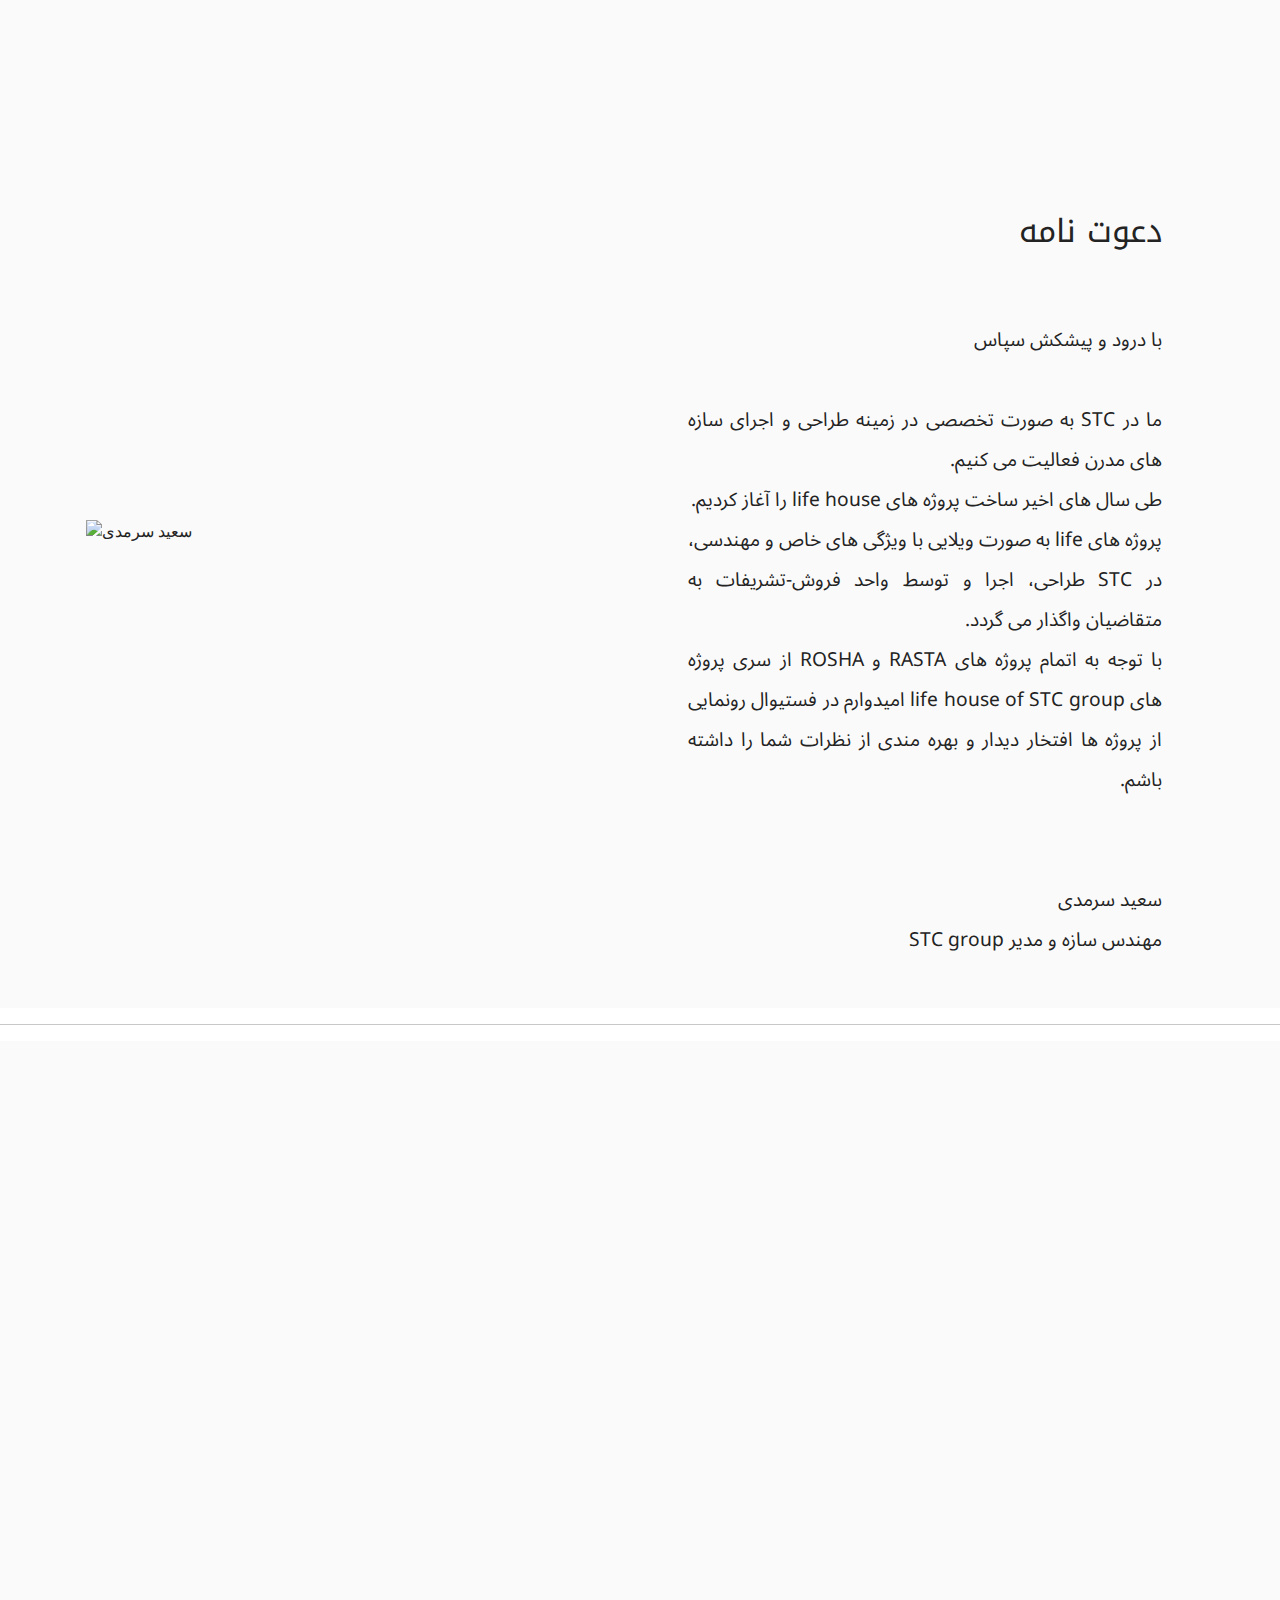
==== commit 548cc14e: "تغییر اندازه آدرس." ====
--- a/index.html
+++ b/index.html
@@ -1,13 +1,11 @@
 <!DOCTYPE html>
 <html>
 <head>
-    <!-- Site made with Mobirise Website Builder v5.9.4, https://mobirise.com -->
     <meta charset="UTF-8">
     <meta http-equiv="X-UA-Compatible" content="IE=edge">
-    <meta name="generator" content="Mobirise v5.9.4, mobirise.com">
     <meta name="viewport" content="width=device-width, initial-scale=1, minimum-scale=1">
     <link rel="shortcut icon" href="assets/images/logo5.png" type="image/x-icon">
-    <meta name="description" content="مهندس سعید سرمدی">
+    <meta name="description" content="دعوت برای فستیوال">
 
 
     <title>life</title>
@@ -34,70 +32,103 @@
     </noscript>
     <link rel="preload" as="style" href="assets/mobirise/css/mbr-additional.css">
     <link rel="stylesheet" href="assets/mobirise/css/mbr-additional.css" type="text/css">
-
-
 </head>
-<body dir="rtl">
-
-<section data-bs-version="5.1" class="content7 cid-tPP9ixjfsx" id="content7-3">
-
-    <div class="container-fluid">
-        <div class="row justify-content-center">
-            <div class="col-12 col-md-10">
-                <blockquote>
-                    <h5 class="mbr-section-title mbr-fonts-style mb-2 display-7"><strong>دعوت</strong></h5>
-                    <p class="mbr-text mbr-fonts-style display-7">
-                        با درود و پیشکش سپاس<br><br>
-                        من سعید سرمدی هستم.<br>
-                        مهندس سازه و مدیر stc group که به صورت تخصصی در زمینه طراحی و اجرای سازه فعالیت می کنیم.
-                        <br>طی سال های اخیر ساخت پروژه های life house را آغاز کردیم.
-                        <br>
-                        پروژه های life به شکل ویلایی با ویژگی های خاص و مهندسی، توسط stc طراحی و اجرا و توسط واحد فروش و ‌تشریفات به متقاضیان واگذار
-                        می گردد.
-                        <br>با توجه به اتمام پروژه های رستا و روشا از سری پروژه های life house of stc group
-                        امیدوارم در فستیوال رونمایی از پروژه ها افتخار دیدار و بهره مندی از نظرات شما را داشته
-                        باشم.
-
-                        <br><br></p></blockquote>
+<body>
+<section data-bs-version="5.1" class="image1 cid-tPPw43ejPj" id="image1-6">
+    <div class="container">
+        <div class="row align-items-center">
+            <div class="col-12 col-lg-6">
+                <div class="image-wrapper">
+                    <img src="assets/images/saeed1-966x1288.webp" alt="سعید سرمدی">
+                    <p class="mbr-description mbr-fonts-style pt-2 align-center display-4"></p>
+                </div>
+            </div>
+            <div class="col-12 col-lg" style="text-align: justify; direction: rtl">
+                <div class="text-wrapper">
+                    <h3 class="mbr-section-title mbr-fonts-style mb-3 display-5"><br><br>دعوت
+                        نامه<br><strong><br></strong></h3>
+                    <p class="mbr-text mbr-fonts-style display-7"
+                       style="text-align: justify; direction: rtl;line-height: 40px;">با درود و پیشکش سپاس<br><br>
+                        ما در STC به صورت تخصصی در زمینه طراحی و اجرای سازه های مدرن فعالیت می کنیم.<br>طی سال های اخیر
+                        ساخت پروژه های life house را آغاز کردیم.<br>پروژه های life به صورت ویلایی با ویژگی های خاص و
+                        مهندسی، در STC طراحی، اجرا و توسط واحد فروش-تشریفات به متقاضیان واگذار می گردد.<br>با توجه به
+                        اتمام پروژه های RASTA و ROSHA از سری پروژه های life house of STC group امیدوارم در فستیوال
+                        رونمایی از پروژه ها افتخار دیدار و بهره مندی از نظرات شما را داشته باشم.<br><br><br>سعید
+                        سرمدی<br> مهندس سازه و مدیر STC group<br></p>
+                </div>
+            </div>
+        </div>
+    </div>
+</section>
+<hr>
+<!--Adress-->
+<section data-bs-version="5.1" class="share3 cid-tPPbyCz1hY" id="share3-4" style="direction: rtl">
+    <div class="container">
+        <div class="media-container-row">
+            <div class="col-12 align-center" style="direction: rtl">
+                <h1 class="mbr-section-title align-center mb-3 mbr-fonts-style display-7"
+                    style="font-size: 2rem;line-height:initial">
+                    <strong>رستا :</strong>
+                     قم / بلوار جمهوری / خیابان سعادتی / کوچه 10 / پلاک 22
+                </h1>
+                <a class="iconfont-wrapper bg-facebook m-2 " target="_blank"
+                   href="https://maps.app.goo.gl/zRN751JMBBQnLFZo9">
+                    <span class="socicon-googlemaps  socicon"></span>
+                </a>
+            </div>
+        </div>
+    </div>
+</section>
+<section data-bs-version="5.1" class="share3 cid-tPPbyCz1hY" id="share3-4-2" style="direction: rtl">
+    <div class="container">
+        <div class="media-container-row">
+            <div class="col-12 align-center" style="direction: rtl">
+                <h2 class="mbr-section-title align-center mb-3 mbr-fonts-style display-7" style="font-size:
+                    2rem;line-height:initial">
+                      <strong>روشا :</strong>
+                 قم / کریمی 32 / کوچه 8 / کوچه اول سمت راست
+                </h2>
+                <a class="iconfont-wrapper bg-facebook m-2 " target="_blank"
+                   href="https://maps.app.goo.gl/YskJriEAdTbucSKLA">
+                    <span class="socicon-googlemaps socicon"></span>
+                </a>
             </div>
         </div>
     </div>
 </section>
 
-<section data-bs-version="5.1" class="image3 cid-tPP9wwwErI" id="image3-4">
-
-
+<!--دعوت نامه-->
+<section data-bs-version="5.1" class="image3 cid-tPPAUieLVF" id="image3-7">
     <div class="container-fluid">
         <div class="row justify-content-center">
-            <div class="col-12 col-lg-12">
+            <div class="col-12 col-lg-10">
                 <div class="image-wrapper">
-                    <img src="assets/images/img-3711-1451x1280.webp" alt="Mobirise Website Builder">
-
+                    <img src="assets/images/traket-ro1-2136x1000.webp">
+                    <p class="mbr-description mbr-fonts-style mt-2 align-center display-4"></p>
                 </div>
             </div>
         </div>
     </div>
 </section>
-
-<section data-bs-version="5.1" class="share3 cid-tPPbyCz1hY" id="share3-5">
-
-
+<!--mobile-->
+<section data-bs-version="5.1" class="share3 cid-tPPbyCz1hY" id="share3-6">
     <div class="container">
         <div class="media-container-row">
             <div class="col-12">
                 <h3 class="mbr-section-title align-center mb-3 mbr-fonts-style display-5">
-                    <strong>09121005834</strong></h3>
+                    <a href="tel:+989121005834">
+                        <span class="socicon"></span>
+                        09121005834</a></h3>
                 <div class="social-list align-center">
-
                     <a class="iconfont-wrapper bg-facebook m-2 " target="_blank" href="https://mobiri.se">
                         <span class="socicon-telegram socicon"></span>
                     </a>
-
                     <a class="iconfont-wrapper bg-instagram m-2" href="https://mobiri.se" target="_blank">
                         <span class="socicon-instagram socicon"></span>
                     </a>
-
-
+                    <a class="iconfont-wrapper bg-info m-2" href="mailto:saeed.inventor@gmail.com" target="_blank">
+                        <span class="socicon-mail socicon"></span>
+                    </a>
                 </div>
             </div>
         </div>
@@ -105,8 +136,6 @@
 </section>
 
 <section data-bs-version="5.1" class="footer7 cid-sFF3CYc3p7" once="footers" id="footer7-1">
-
-
     <div class="container">
         <div class="media-container-row align-center mbr-white">
             <div class="col-12">
@@ -117,12 +146,12 @@
         </div>
     </div>
 </section>
+
 <script src="assets/bootstrap/js/bootstrap.bundle.min.js"></script>
 <script src="assets/smoothscroll/smooth-scroll.js"></script>
 <script src="assets/ytplayer/index.js"></script>
 <script src="assets/theme/js/script.js"></script>
 
-
 <input name="animation" type="hidden">
 </body>
 </html>--- a/assets/mobirise/css/mbr-additional.css
+++ b/assets/mobirise/css/mbr-additional.css
@@ -1104,21 +1104,69 @@
   background-color: #232323;
   overflow: hidden;
 }
-.cid-tPP9ixjfsx {
+.cid-tPPw43ejPj {
   padding-top: 5rem;
-  padding-bottom: 5rem;
+  padding-bottom: 0rem;
   background-color: #fafafa;
 }
-.cid-tPP9ixjfsx blockquote {
-  border-color: #6592e6;
-  border-radius: 4px;
+.cid-tPPw43ejPj .mbr-fallback-image.disabled {
+  display: none;
+}
+.cid-tPPw43ejPj .mbr-fallback-image {
+  display: block;
+  background-size: cover;
+  background-position: center center;
+  width: 100%;
+  height: 100%;
+  position: absolute;
+  top: 0;
+}
+@media (max-width: 991px) {
+  .cid-tPPw43ejPj .image-wrapper {
+    margin-bottom: 1rem;
+  }
+}
+.cid-tPPw43ejPj img {
+  width: 100%;
+}
+@media (min-width: 992px) {
+  .cid-tPPw43ejPj .text-wrapper {
+    padding: 2rem;
+  }
+}
+.cid-tPPw43ejPj .mbr-text {
+  text-align: right;
+}
+.cid-tPPw43ejPj .mbr-section-title {
+  text-align: right;
+}
+.cid-tPPAUieLVF {
+  padding-top: 6rem;
+  padding-bottom: 6rem;
   background-color: #fafafa;
 }
-.cid-tPP9ixjfsx .mbr-text {
-  text-align: right;
-}
-.cid-tPP9ixjfsx .mbr-section-title {
-  text-align: right;
+.cid-tPPAUieLVF .mbr-fallback-image.disabled {
+  display: none;
+}
+.cid-tPPAUieLVF .mbr-fallback-image {
+  display: block;
+  background-size: cover;
+  background-position: center center;
+  width: 100%;
+  height: 100%;
+  position: absolute;
+  top: 0;
+}
+@media (max-width: 991px) {
+  .cid-tPPAUieLVF .image-wrapper {
+    margin-bottom: 1rem;
+  }
+}
+.cid-tPPAUieLVF .row {
+  flex-direction: row-reverse;
+}
+.cid-tPPAUieLVF img {
+  width: 100%;
 }
 .cid-tPP9wwwErI {
   padding-top: 0rem;
@@ -1149,8 +1197,8 @@
   width: 100%;
 }
 .cid-tPPbyCz1hY {
-  padding-top: 5rem;
-  padding-bottom: 5rem;
+  padding-top: 1rem;
+  padding-bottom: 1rem;
   background-color: #fafafa;
 }
 .cid-tPPbyCz1hY .mbr-fallback-image.disabled {
--- a/assets/mobirise/css/mbr-additional.css
+++ b/assets/mobirise/css/mbr-additional.css
@@ -1104,21 +1104,69 @@
   background-color: #232323;
   overflow: hidden;
 }
-.cid-tPP9ixjfsx {
+.cid-tPPw43ejPj {
   padding-top: 5rem;
-  padding-bottom: 5rem;
+  padding-bottom: 0rem;
   background-color: #fafafa;
 }
-.cid-tPP9ixjfsx blockquote {
-  border-color: #6592e6;
-  border-radius: 4px;
+.cid-tPPw43ejPj .mbr-fallback-image.disabled {
+  display: none;
+}
+.cid-tPPw43ejPj .mbr-fallback-image {
+  display: block;
+  background-size: cover;
+  background-position: center center;
+  width: 100%;
+  height: 100%;
+  position: absolute;
+  top: 0;
+}
+@media (max-width: 991px) {
+  .cid-tPPw43ejPj .image-wrapper {
+    margin-bottom: 1rem;
+  }
+}
+.cid-tPPw43ejPj img {
+  width: 100%;
+}
+@media (min-width: 992px) {
+  .cid-tPPw43ejPj .text-wrapper {
+    padding: 2rem;
+  }
+}
+.cid-tPPw43ejPj .mbr-text {
+  text-align: right;
+}
+.cid-tPPw43ejPj .mbr-section-title {
+  text-align: right;
+}
+.cid-tPPAUieLVF {
+  padding-top: 6rem;
+  padding-bottom: 6rem;
   background-color: #fafafa;
 }
-.cid-tPP9ixjfsx .mbr-text {
-  text-align: right;
-}
-.cid-tPP9ixjfsx .mbr-section-title {
-  text-align: right;
+.cid-tPPAUieLVF .mbr-fallback-image.disabled {
+  display: none;
+}
+.cid-tPPAUieLVF .mbr-fallback-image {
+  display: block;
+  background-size: cover;
+  background-position: center center;
+  width: 100%;
+  height: 100%;
+  position: absolute;
+  top: 0;
+}
+@media (max-width: 991px) {
+  .cid-tPPAUieLVF .image-wrapper {
+    margin-bottom: 1rem;
+  }
+}
+.cid-tPPAUieLVF .row {
+  flex-direction: row-reverse;
+}
+.cid-tPPAUieLVF img {
+  width: 100%;
 }
 .cid-tPP9wwwErI {
   padding-top: 0rem;
@@ -1149,8 +1197,8 @@
   width: 100%;
 }
 .cid-tPPbyCz1hY {
-  padding-top: 5rem;
-  padding-bottom: 5rem;
+  padding-top: 1rem;
+  padding-bottom: 1rem;
   background-color: #fafafa;
 }
 .cid-tPPbyCz1hY .mbr-fallback-image.disabled {
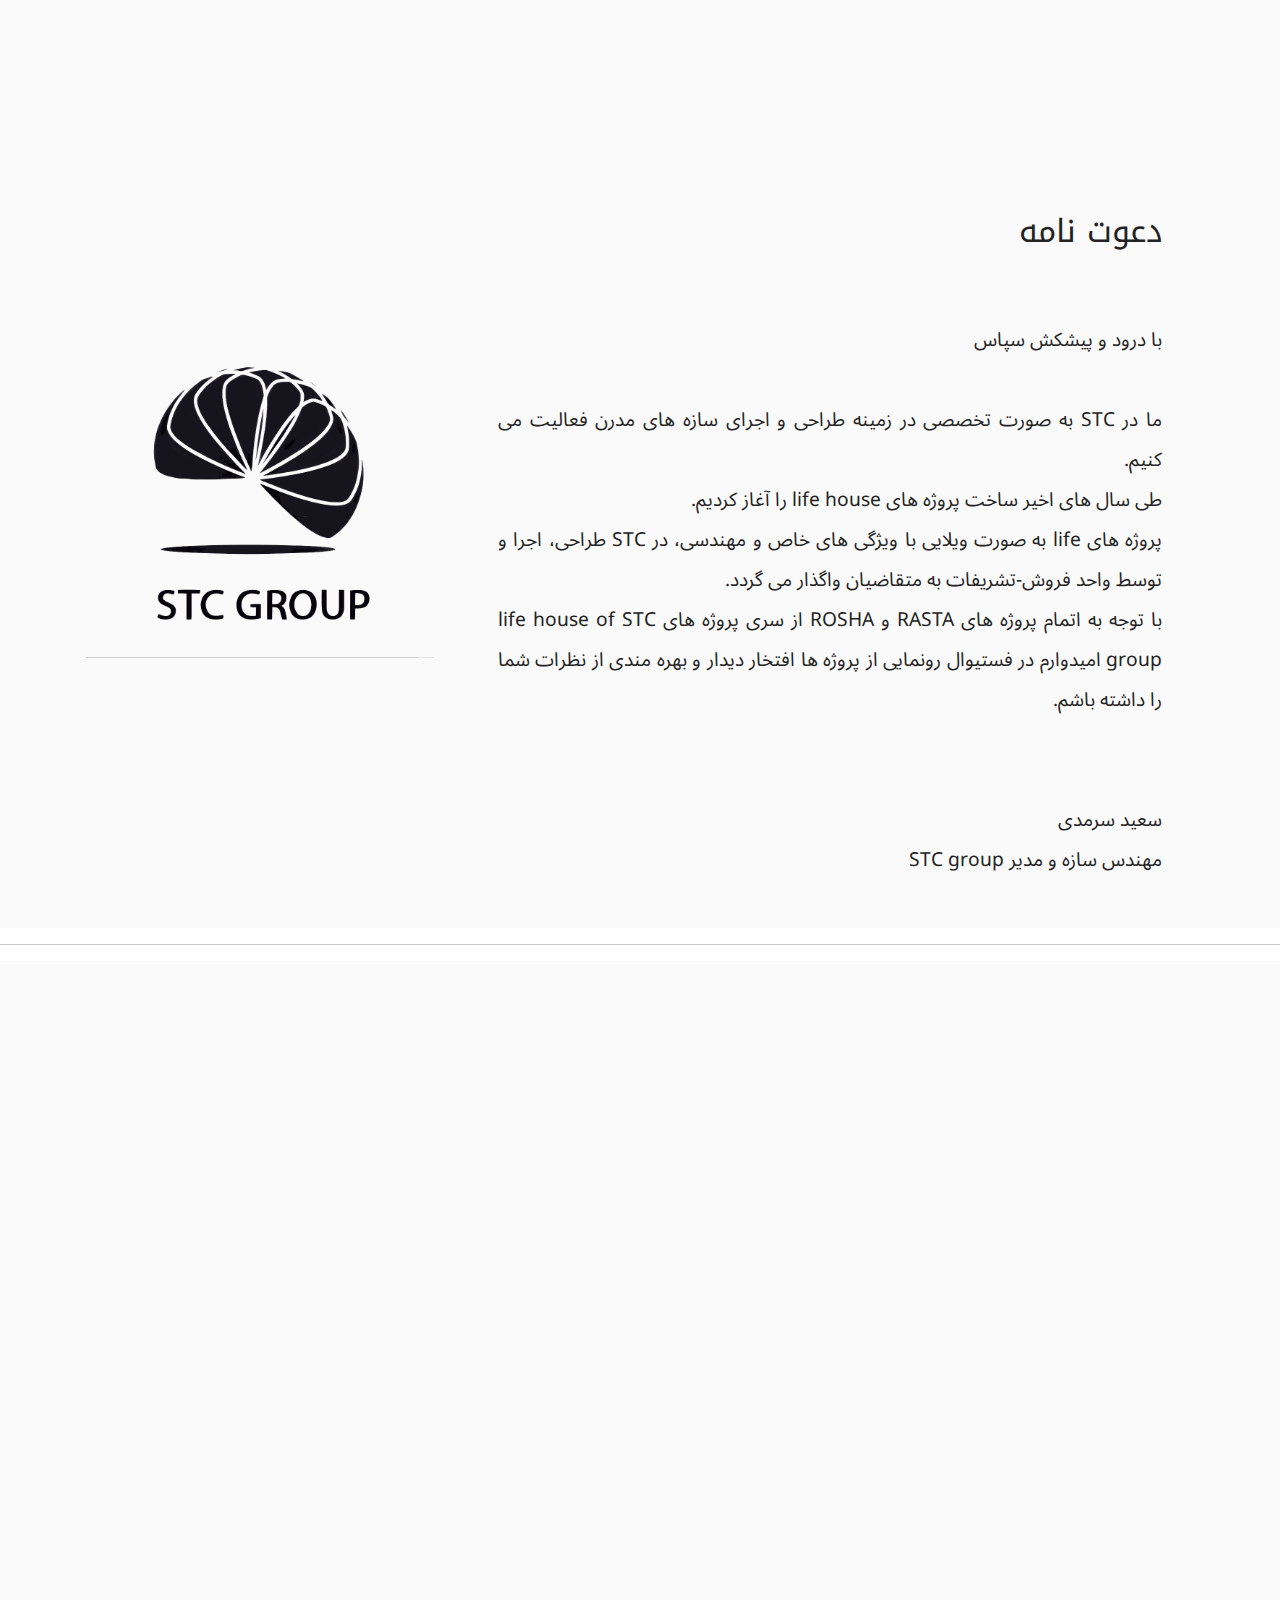
==== commit 1878ed14: "حذف عکس سعید و درج لوگو" ====
--- a/index.html
+++ b/index.html
@@ -37,9 +37,9 @@
 <section data-bs-version="5.1" class="image1 cid-tPPw43ejPj" id="image1-6">
     <div class="container">
         <div class="row align-items-center">
-            <div class="col-12 col-lg-6">
+            <div class="col-4 col-lg-4">
                 <div class="image-wrapper">
-                    <img src="assets/images/saeed1-966x1288.webp" alt="سعید سرمدی">
+                    <img src="assets/images/logo.png" alt="سعید سرمدی">
                     <p class="mbr-description mbr-fonts-style pt-2 align-center display-4"></p>
                 </div>
             </div>
@@ -48,7 +48,8 @@
                     <h3 class="mbr-section-title mbr-fonts-style mb-3 display-5"><br><br>دعوت
                         نامه<br><strong><br></strong></h3>
                     <p class="mbr-text mbr-fonts-style display-7"
-                       style="text-align: justify; direction: rtl;line-height: 40px;">با درود و پیشکش سپاس<br><br>
+                       style="text-align: justify; direction: rtl;line-height: 40px;">
+                        با درود و پیشکش سپاس<br><br>
                         ما در STC به صورت تخصصی در زمینه طراحی و اجرای سازه های مدرن فعالیت می کنیم.<br>طی سال های اخیر
                         ساخت پروژه های life house را آغاز کردیم.<br>پروژه های life به صورت ویلایی با ویژگی های خاص و
                         مهندسی، در STC طراحی، اجرا و توسط واحد فروش-تشریفات به متقاضیان واگذار می گردد.<br>با توجه به
@@ -123,10 +124,10 @@
                     <a class="iconfont-wrapper bg-facebook m-2 " target="_blank" href="https://mobiri.se">
                         <span class="socicon-telegram socicon"></span>
                     </a>
-                    <a class="iconfont-wrapper bg-instagram m-2" href="https://mobiri.se" target="_blank">
+                    <a class="iconfont-wrapper bg-instagram m-2" href="https://e_stsgroup" target="_blank">
                         <span class="socicon-instagram socicon"></span>
                     </a>
-                    <a class="iconfont-wrapper bg-info m-2" href="mailto:saeed.inventor@gmail.com" target="_blank">
+                    <a class="iconfont-wrapper bg-info m-2" href="mailto:saeed@sarmadi.us" target="_blank">
                         <span class="socicon-mail socicon"></span>
                     </a>
                 </div>
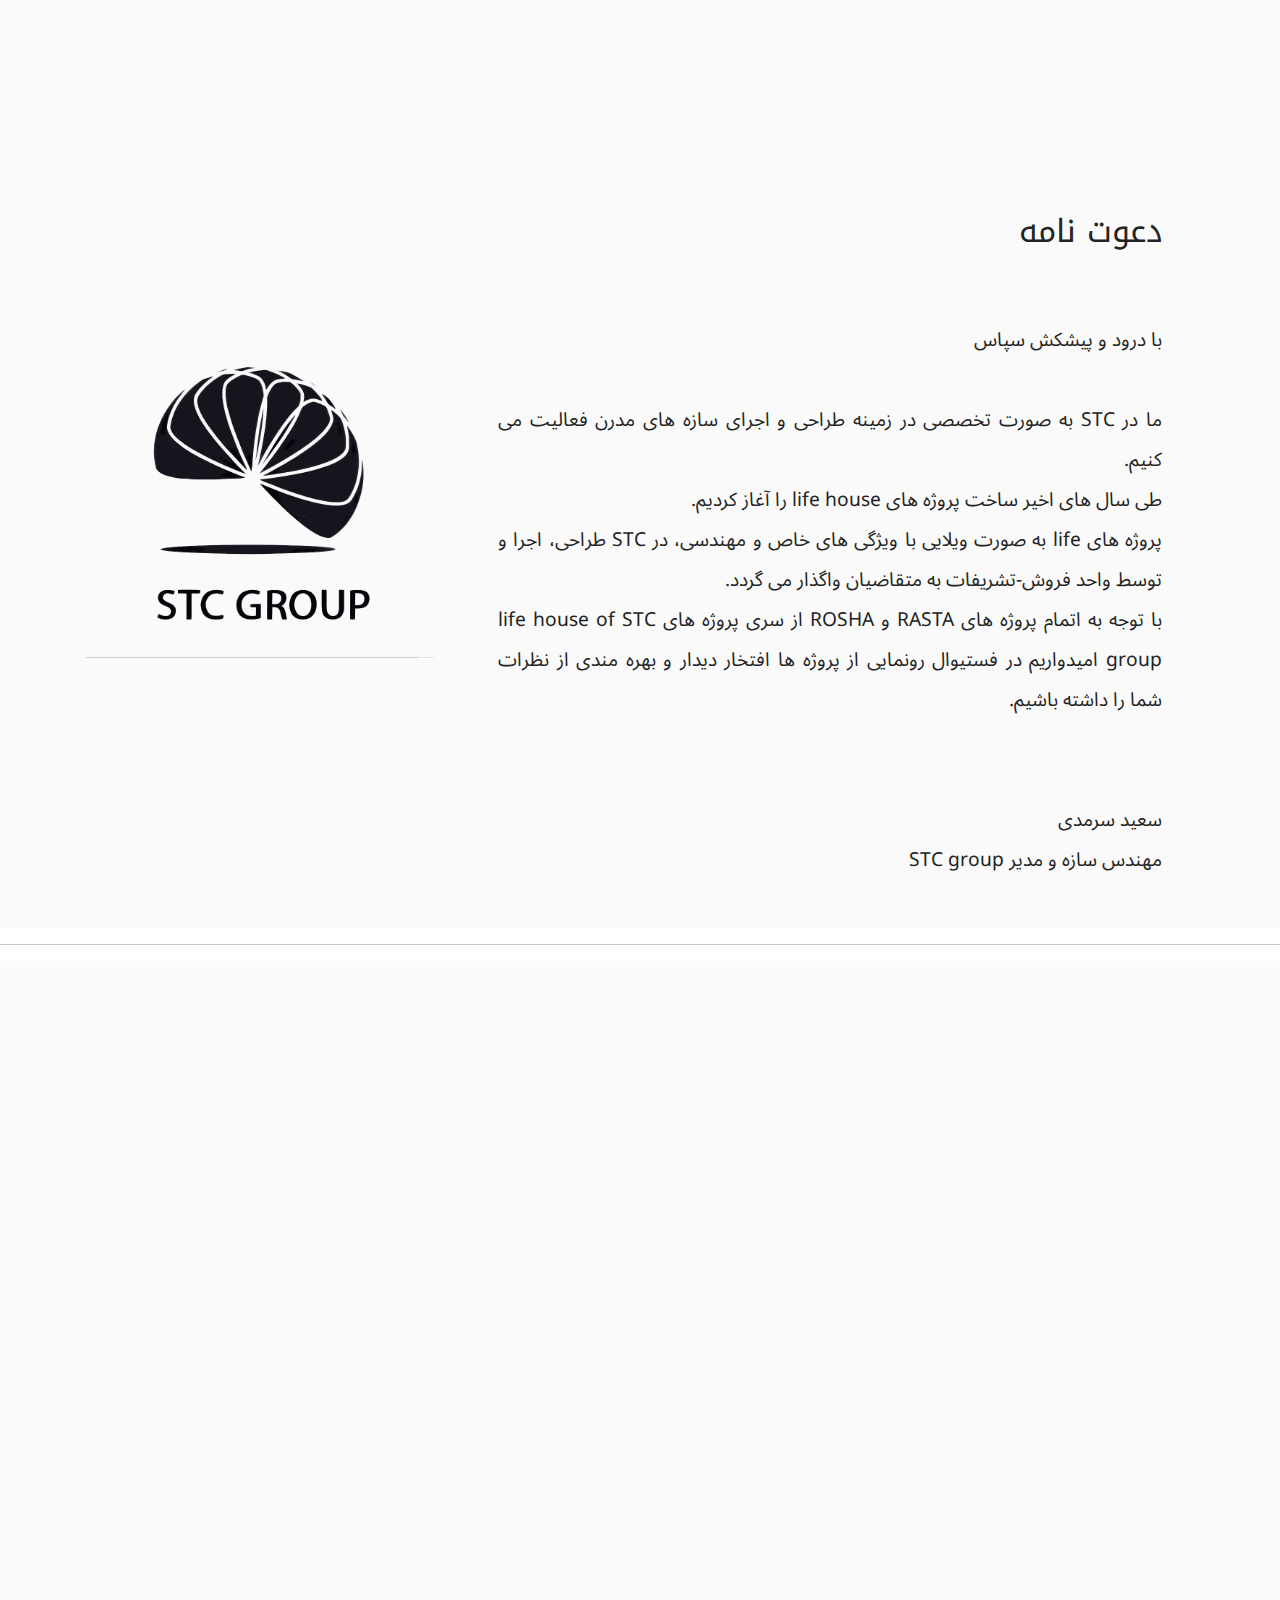
==== commit d9644e69: "جمع کردن افعال" ====
--- a/index.html
+++ b/index.html
@@ -53,8 +53,8 @@
                         ما در STC به صورت تخصصی در زمینه طراحی و اجرای سازه های مدرن فعالیت می کنیم.<br>طی سال های اخیر
                         ساخت پروژه های life house را آغاز کردیم.<br>پروژه های life به صورت ویلایی با ویژگی های خاص و
                         مهندسی، در STC طراحی، اجرا و توسط واحد فروش-تشریفات به متقاضیان واگذار می گردد.<br>با توجه به
-                        اتمام پروژه های RASTA و ROSHA از سری پروژه های life house of STC group امیدوارم در فستیوال
-                        رونمایی از پروژه ها افتخار دیدار و بهره مندی از نظرات شما را داشته باشم.<br><br><br>سعید
+                        اتمام پروژه های RASTA و ROSHA از سری پروژه های life house of STC group امیدواریم در فستیوال
+                        رونمایی از پروژه ها افتخار دیدار و بهره مندی از نظرات شما را داشته باشیم.<br><br><br>سعید
                         سرمدی<br> مهندس سازه و مدیر STC group<br></p>
                 </div>
             </div>
